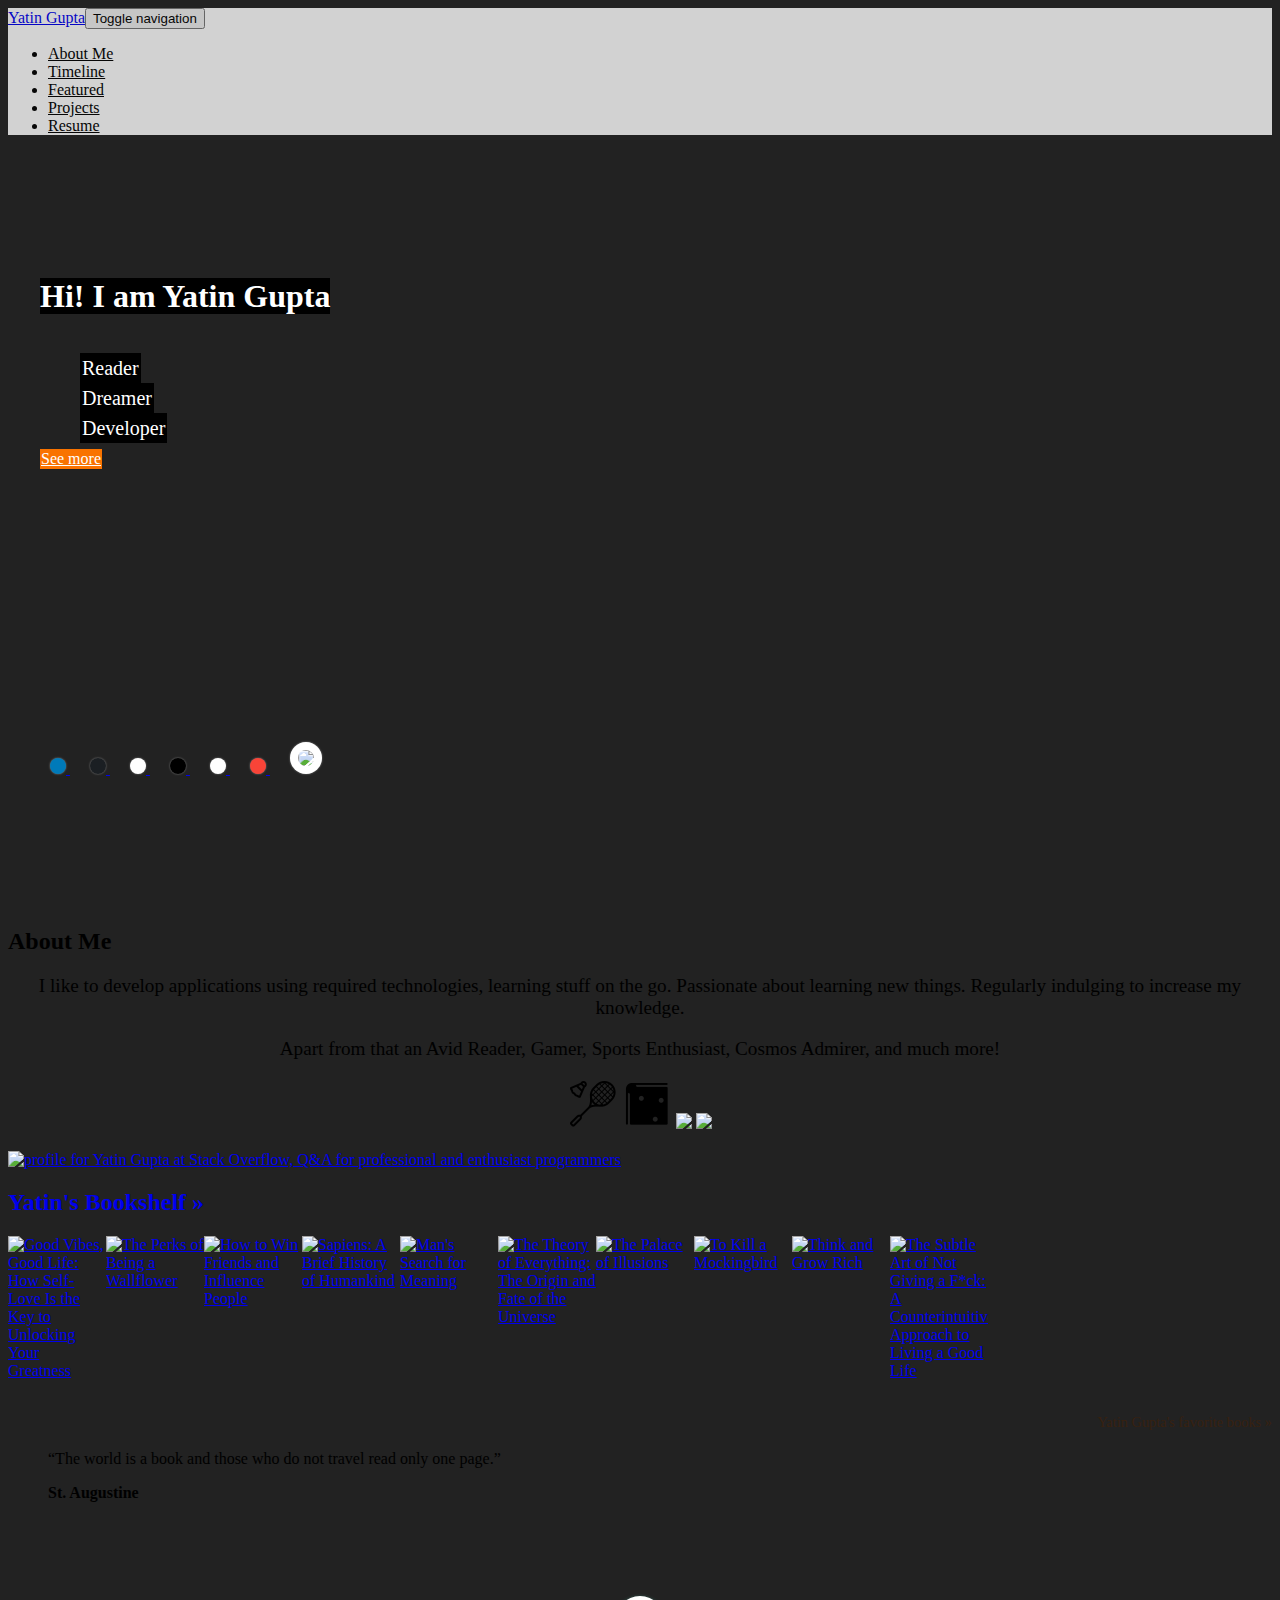
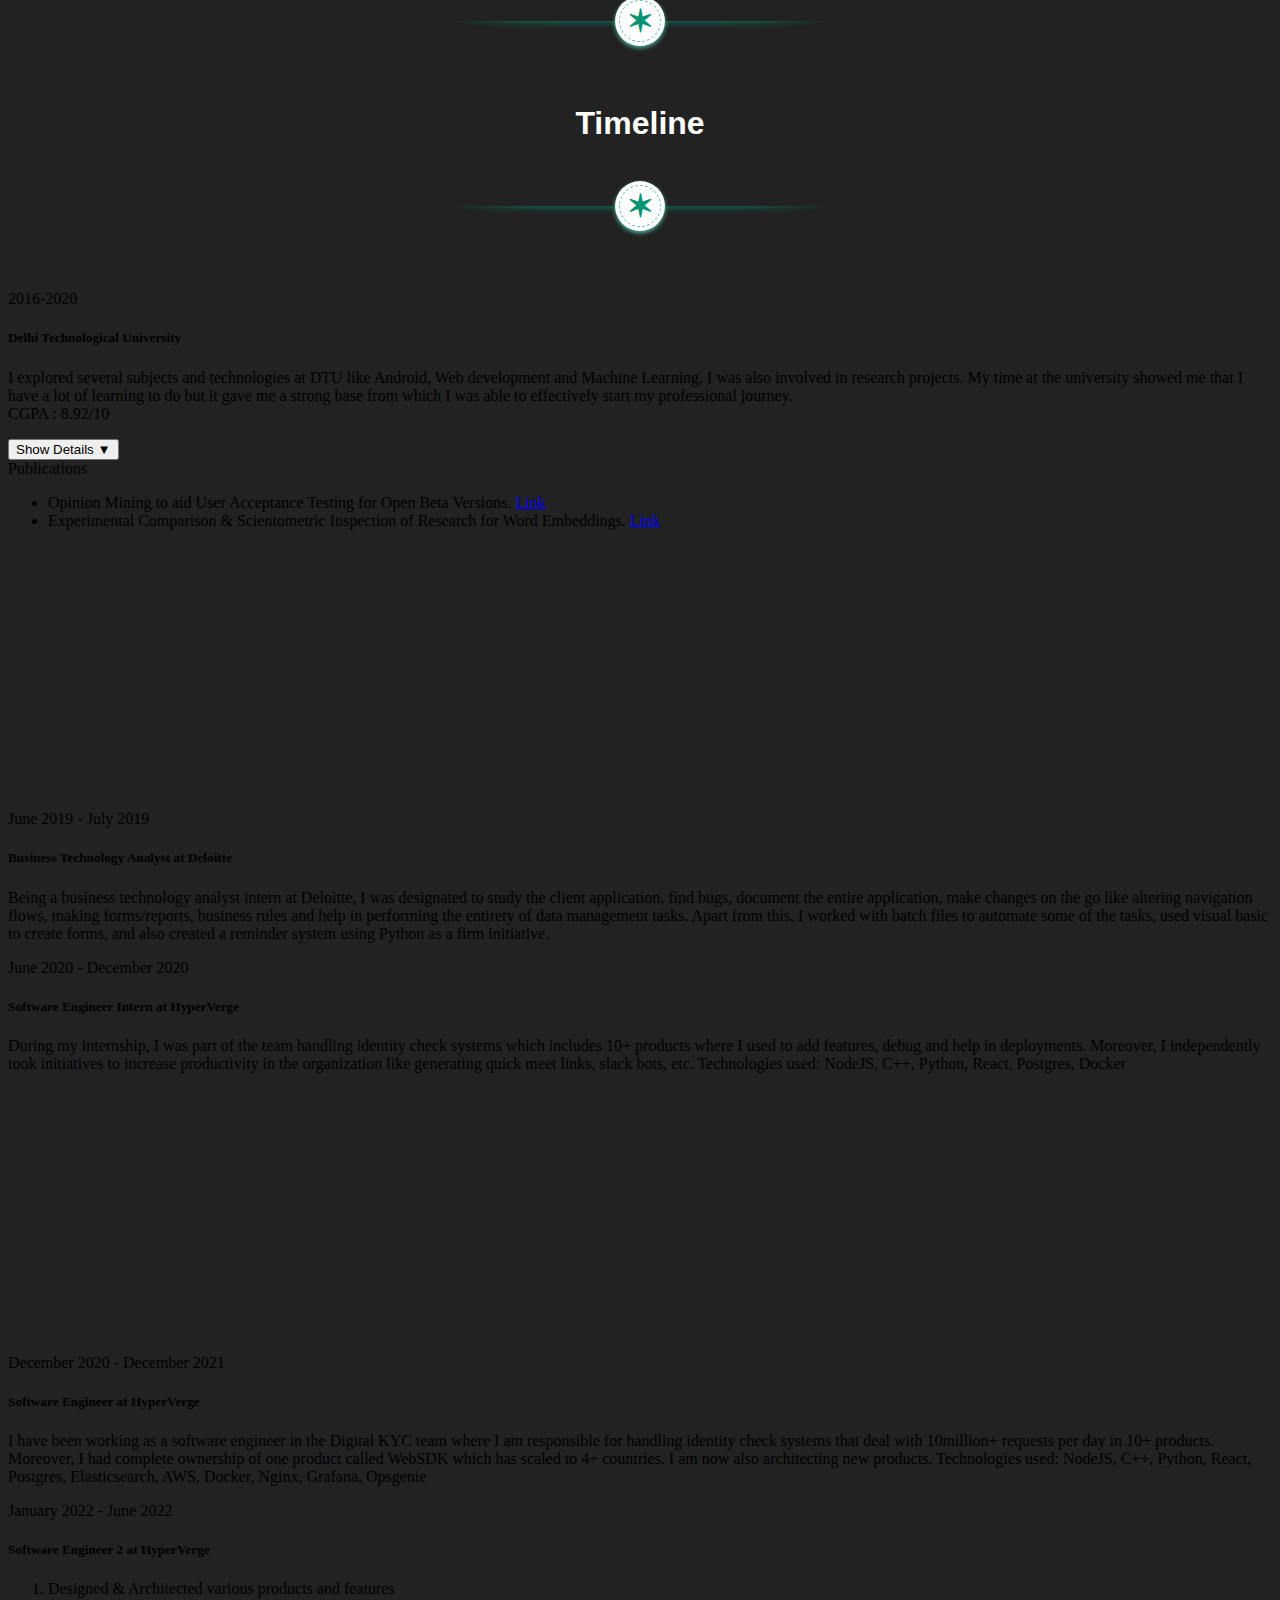
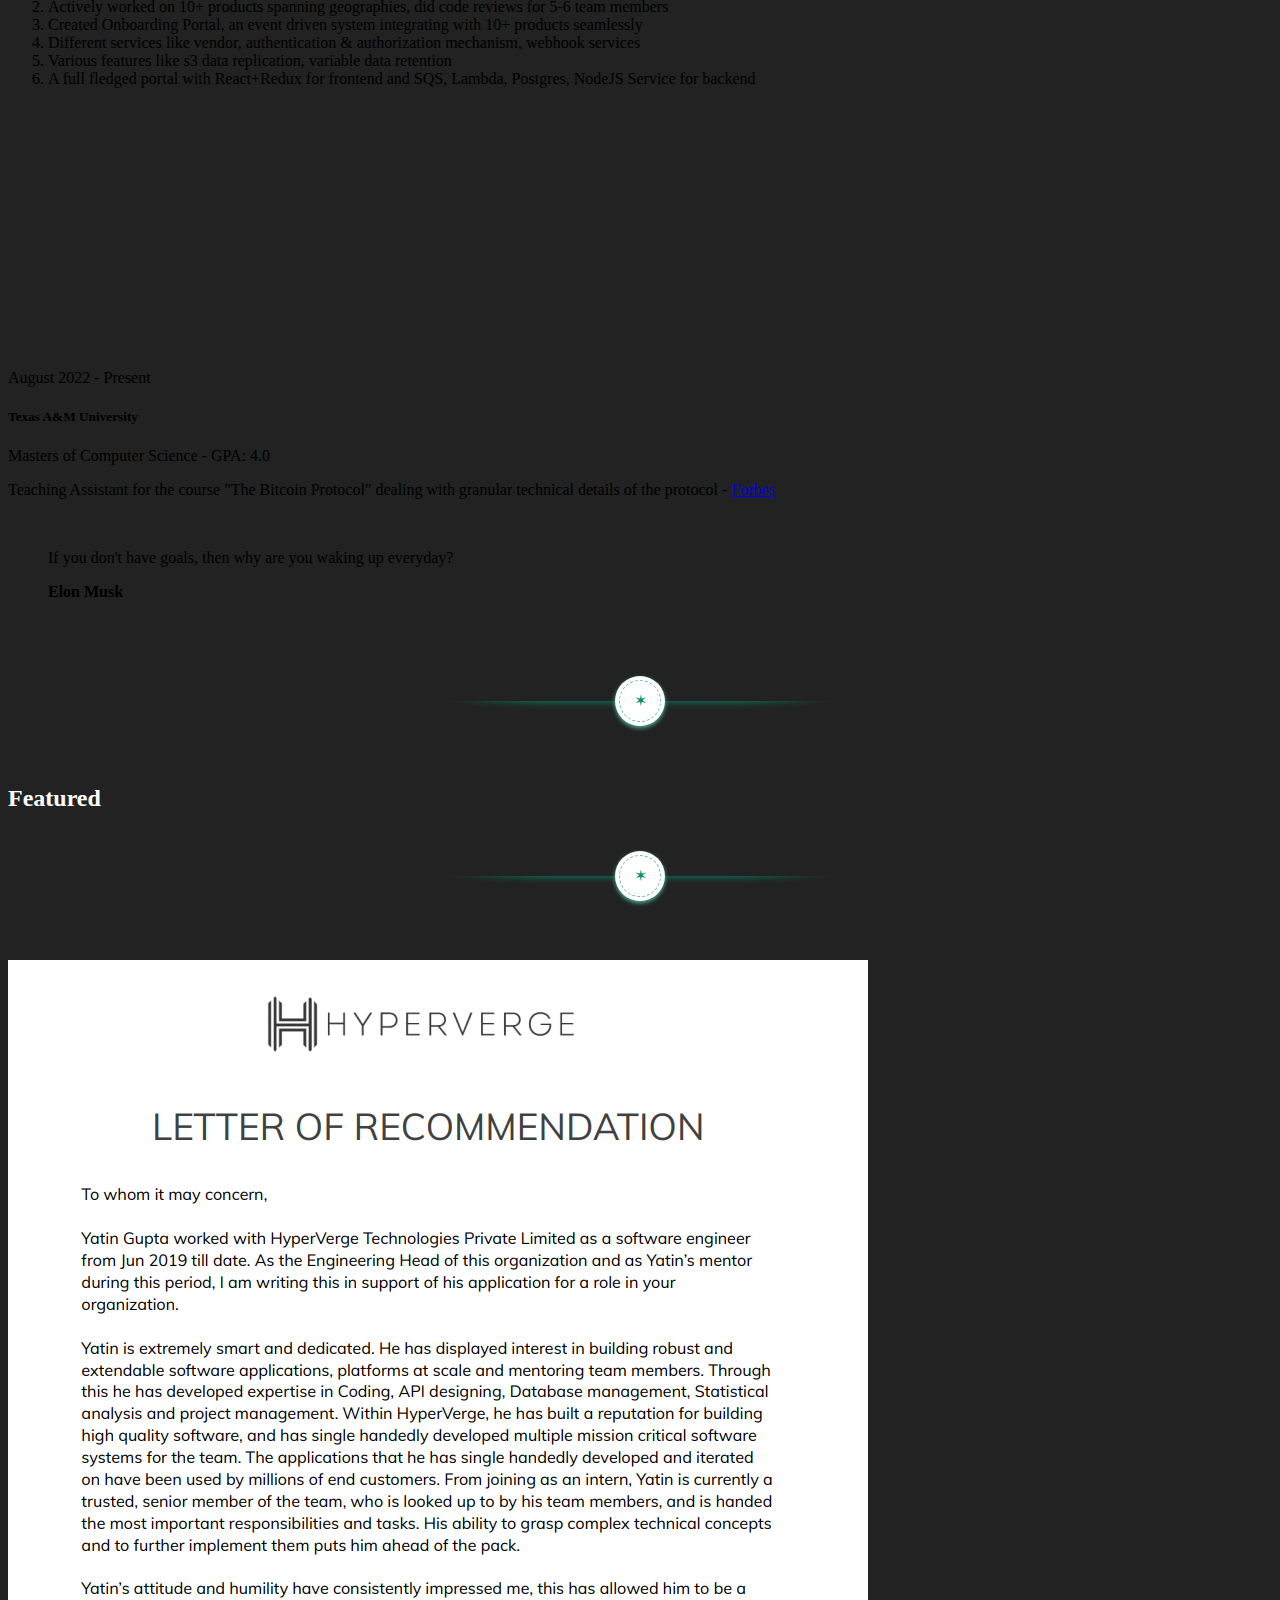
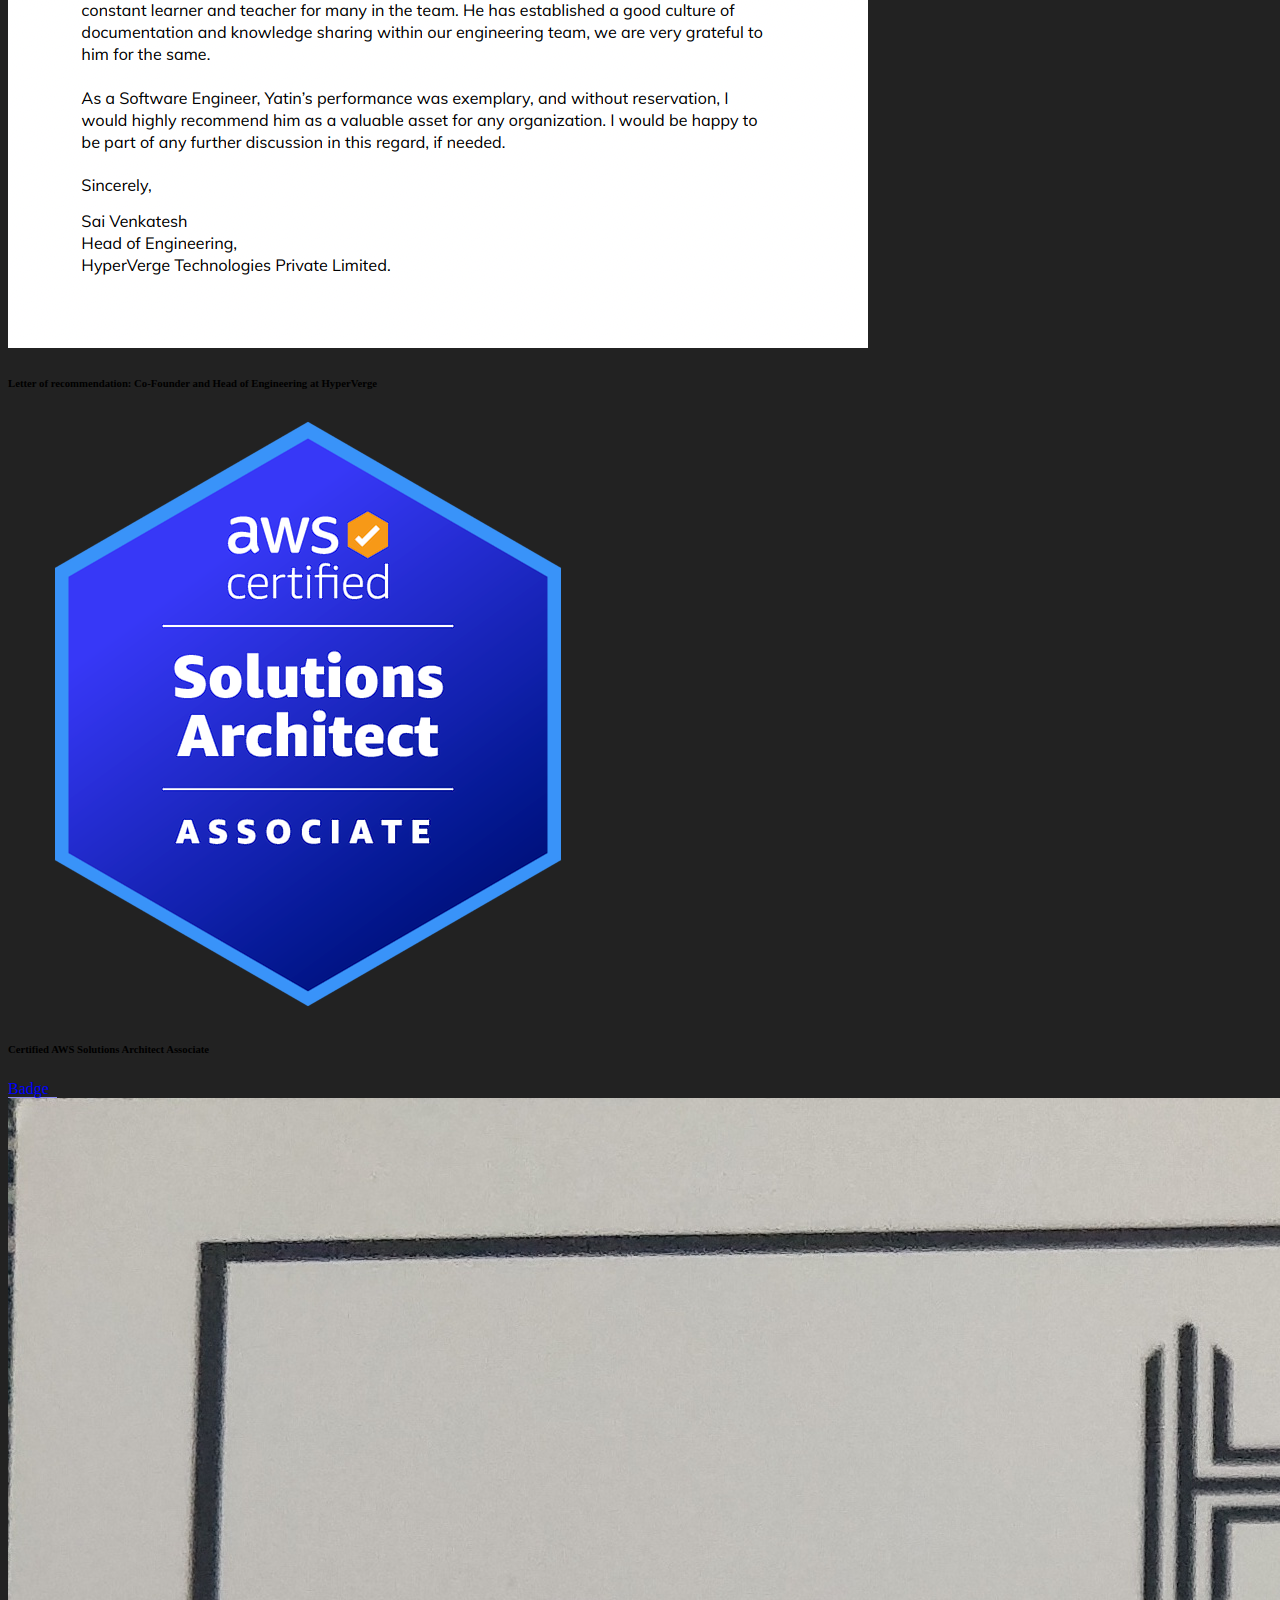
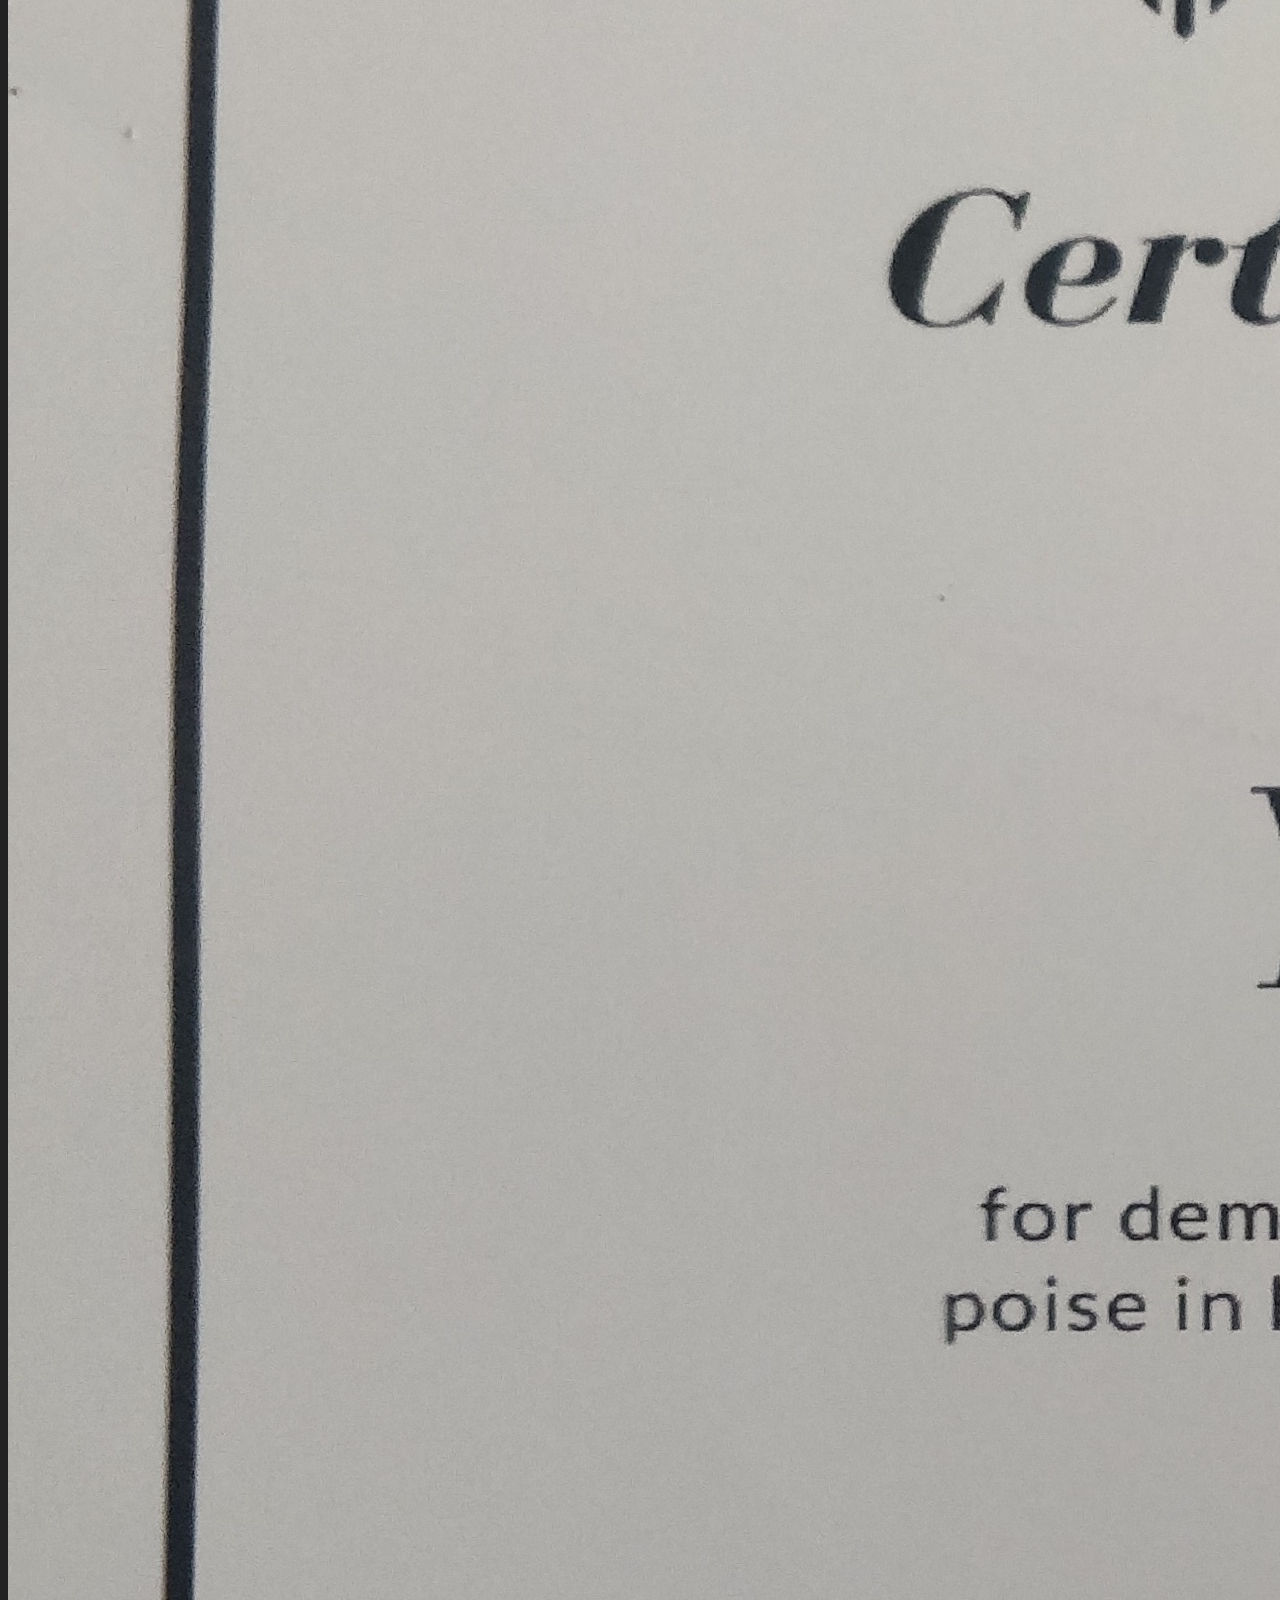
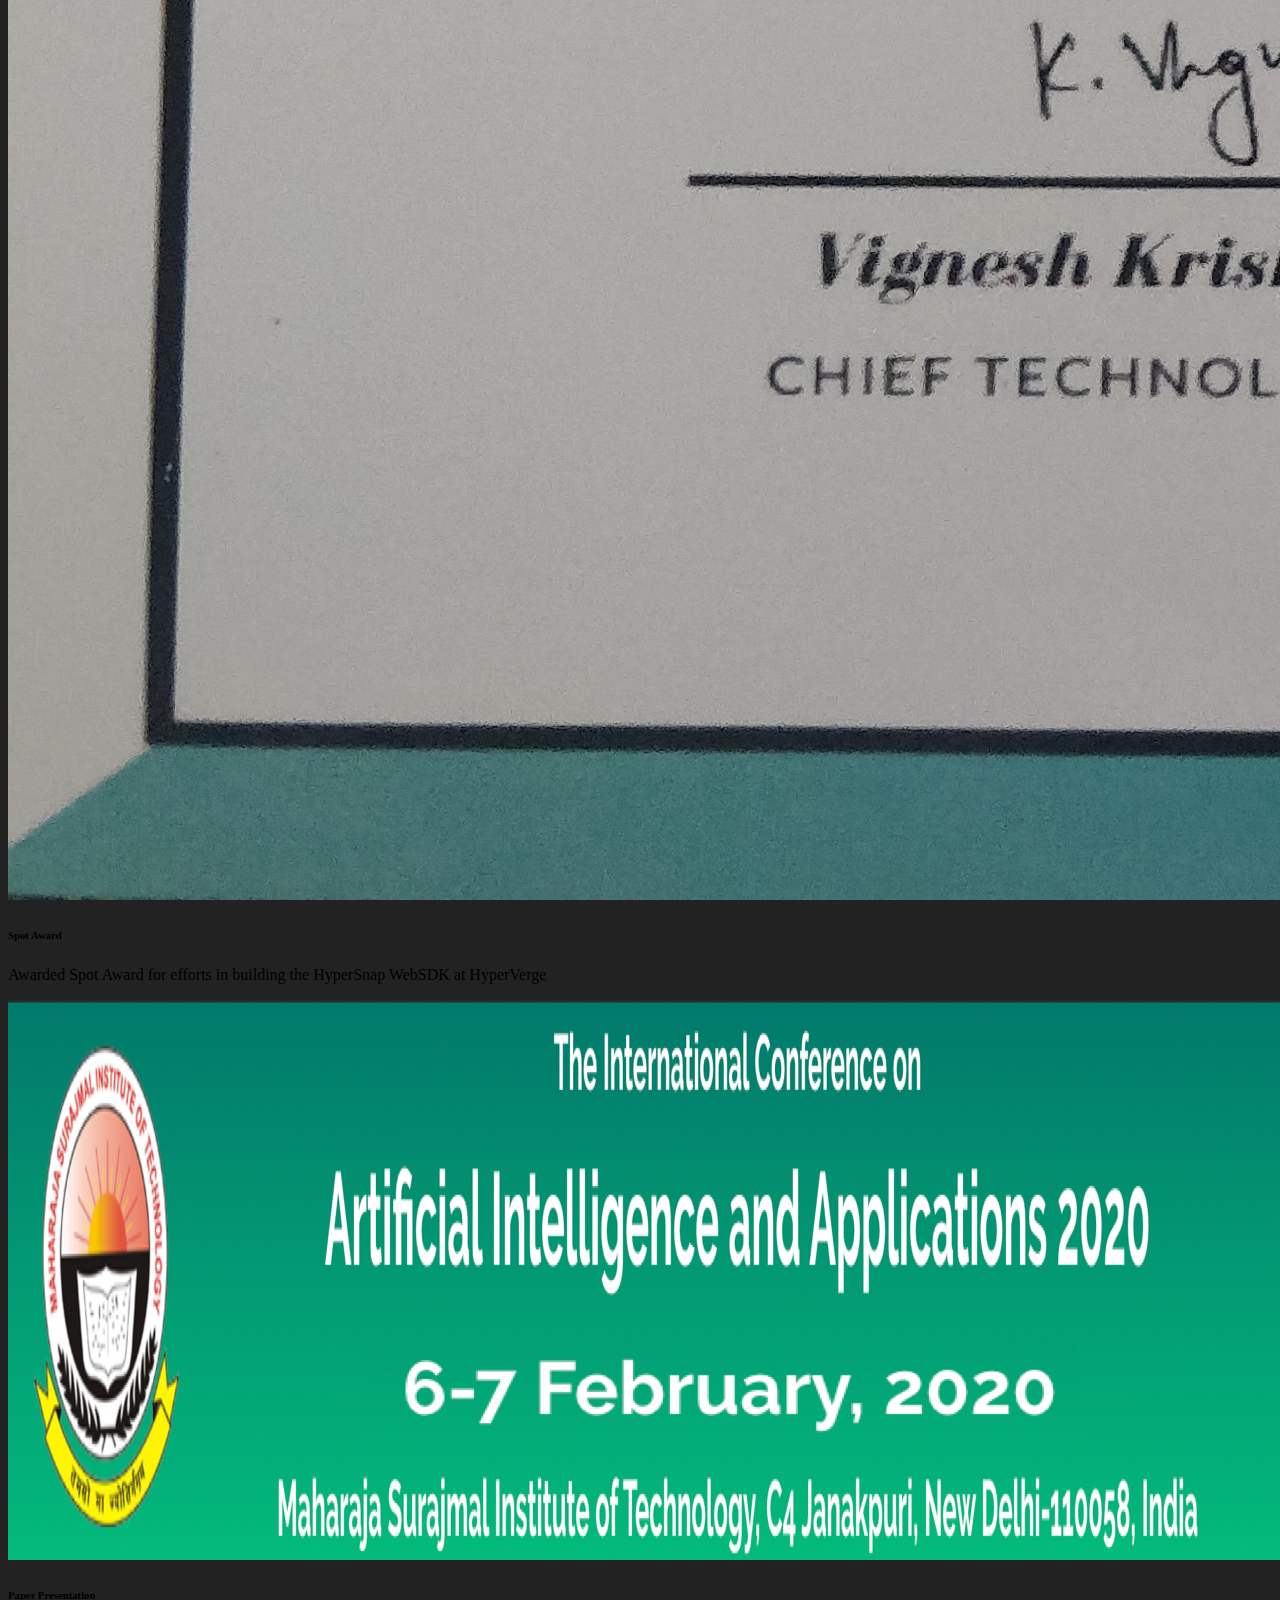
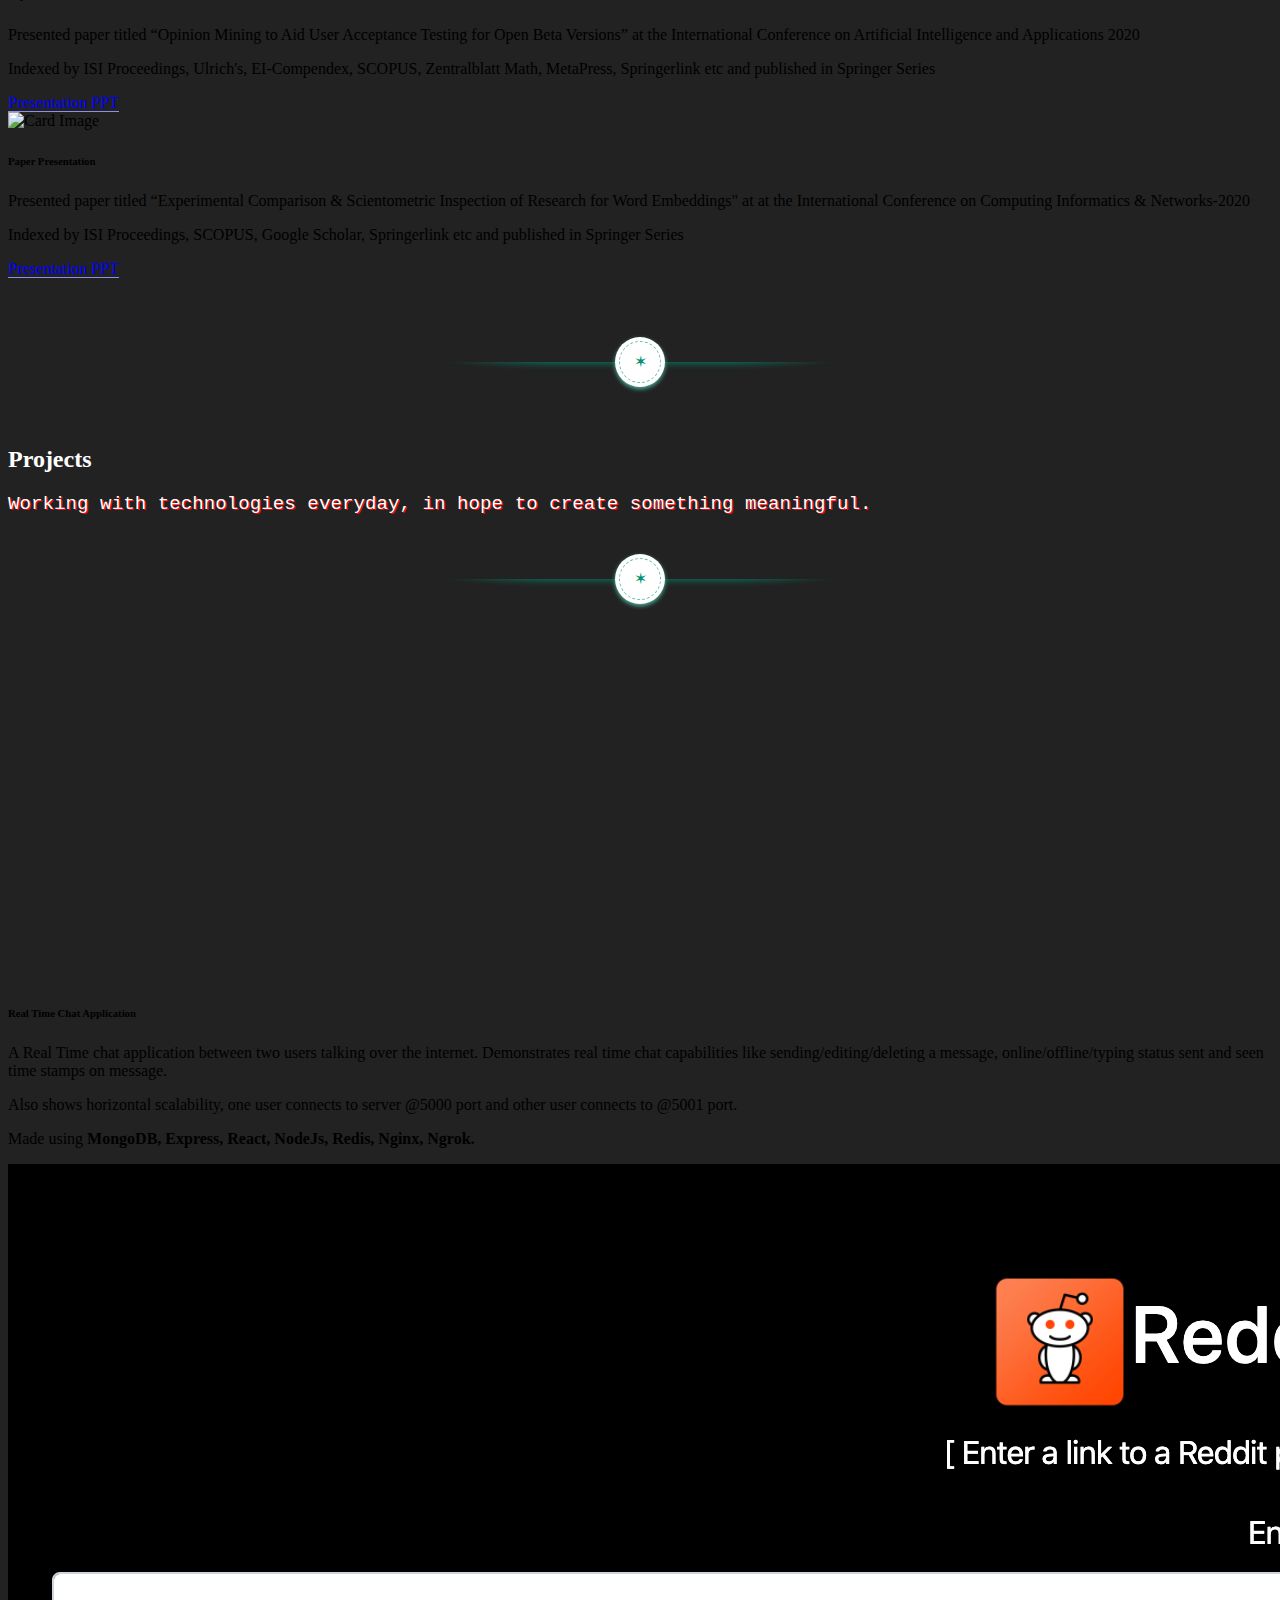
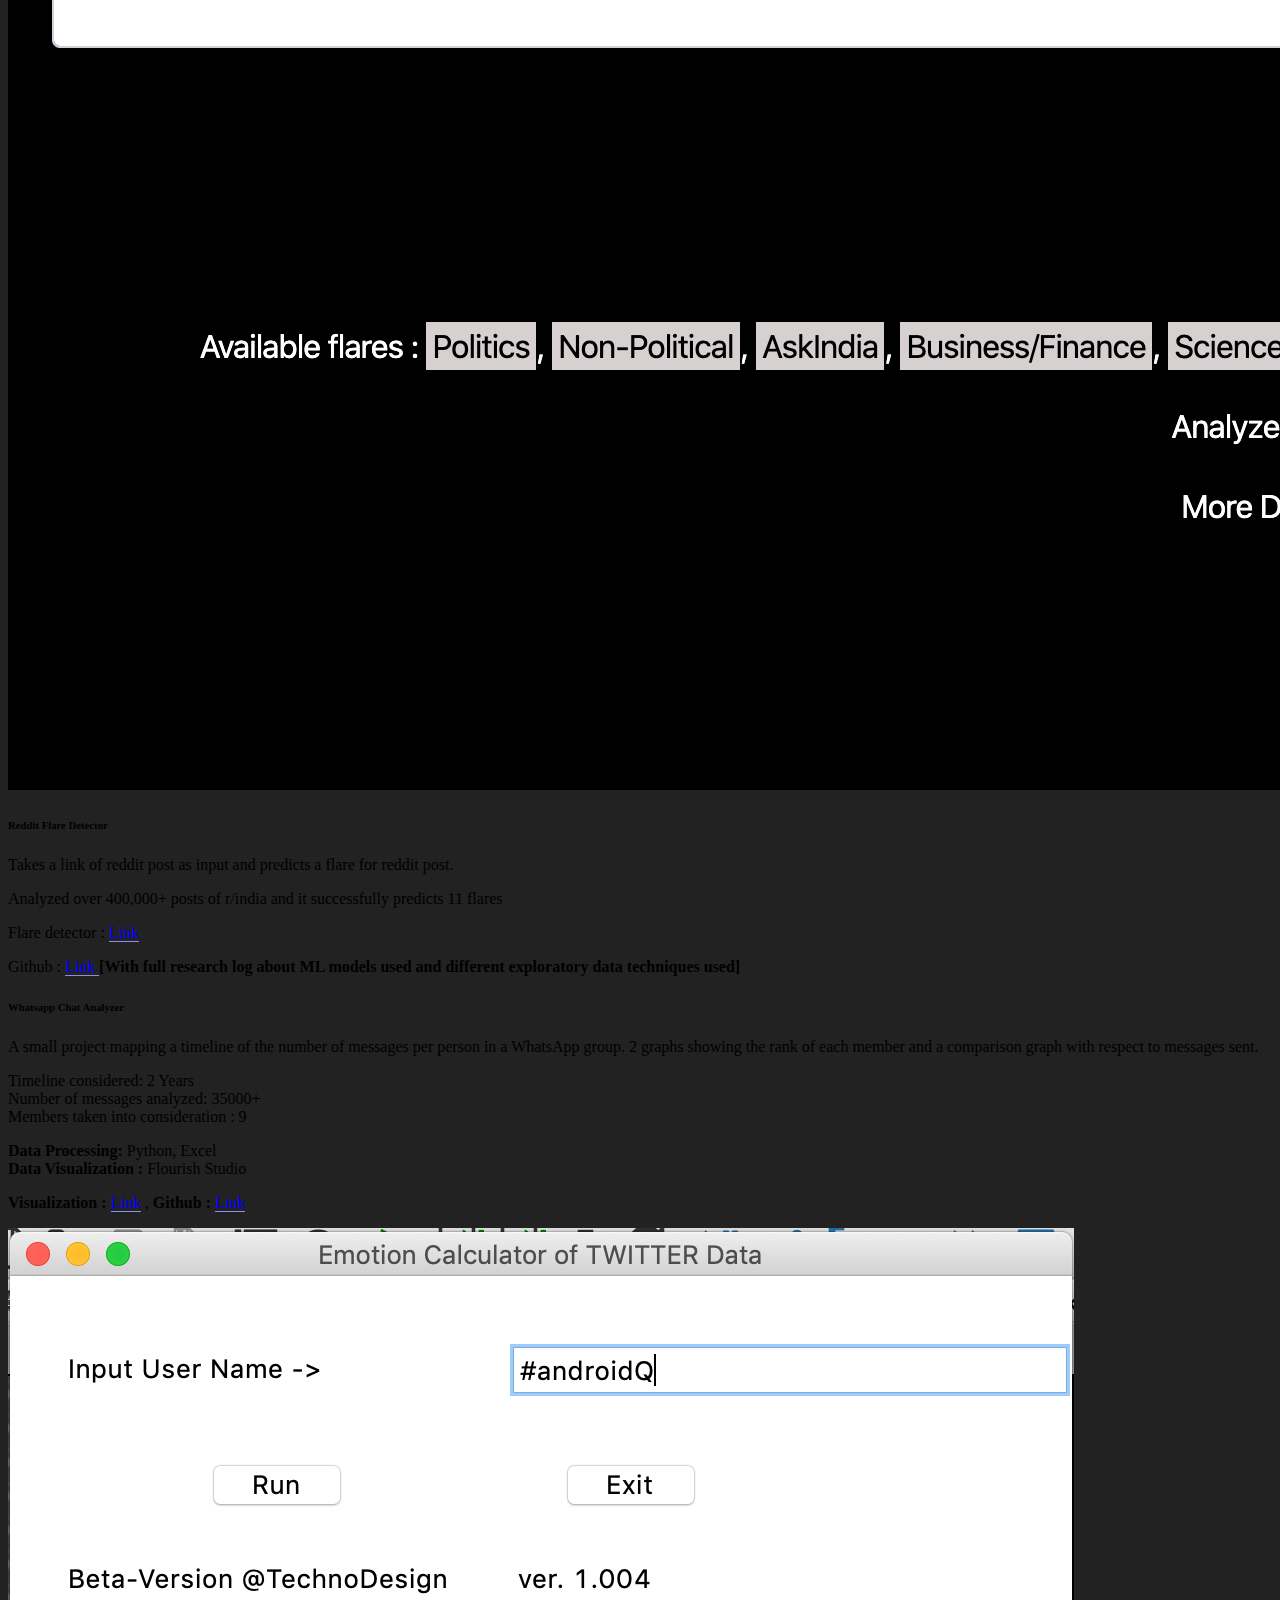
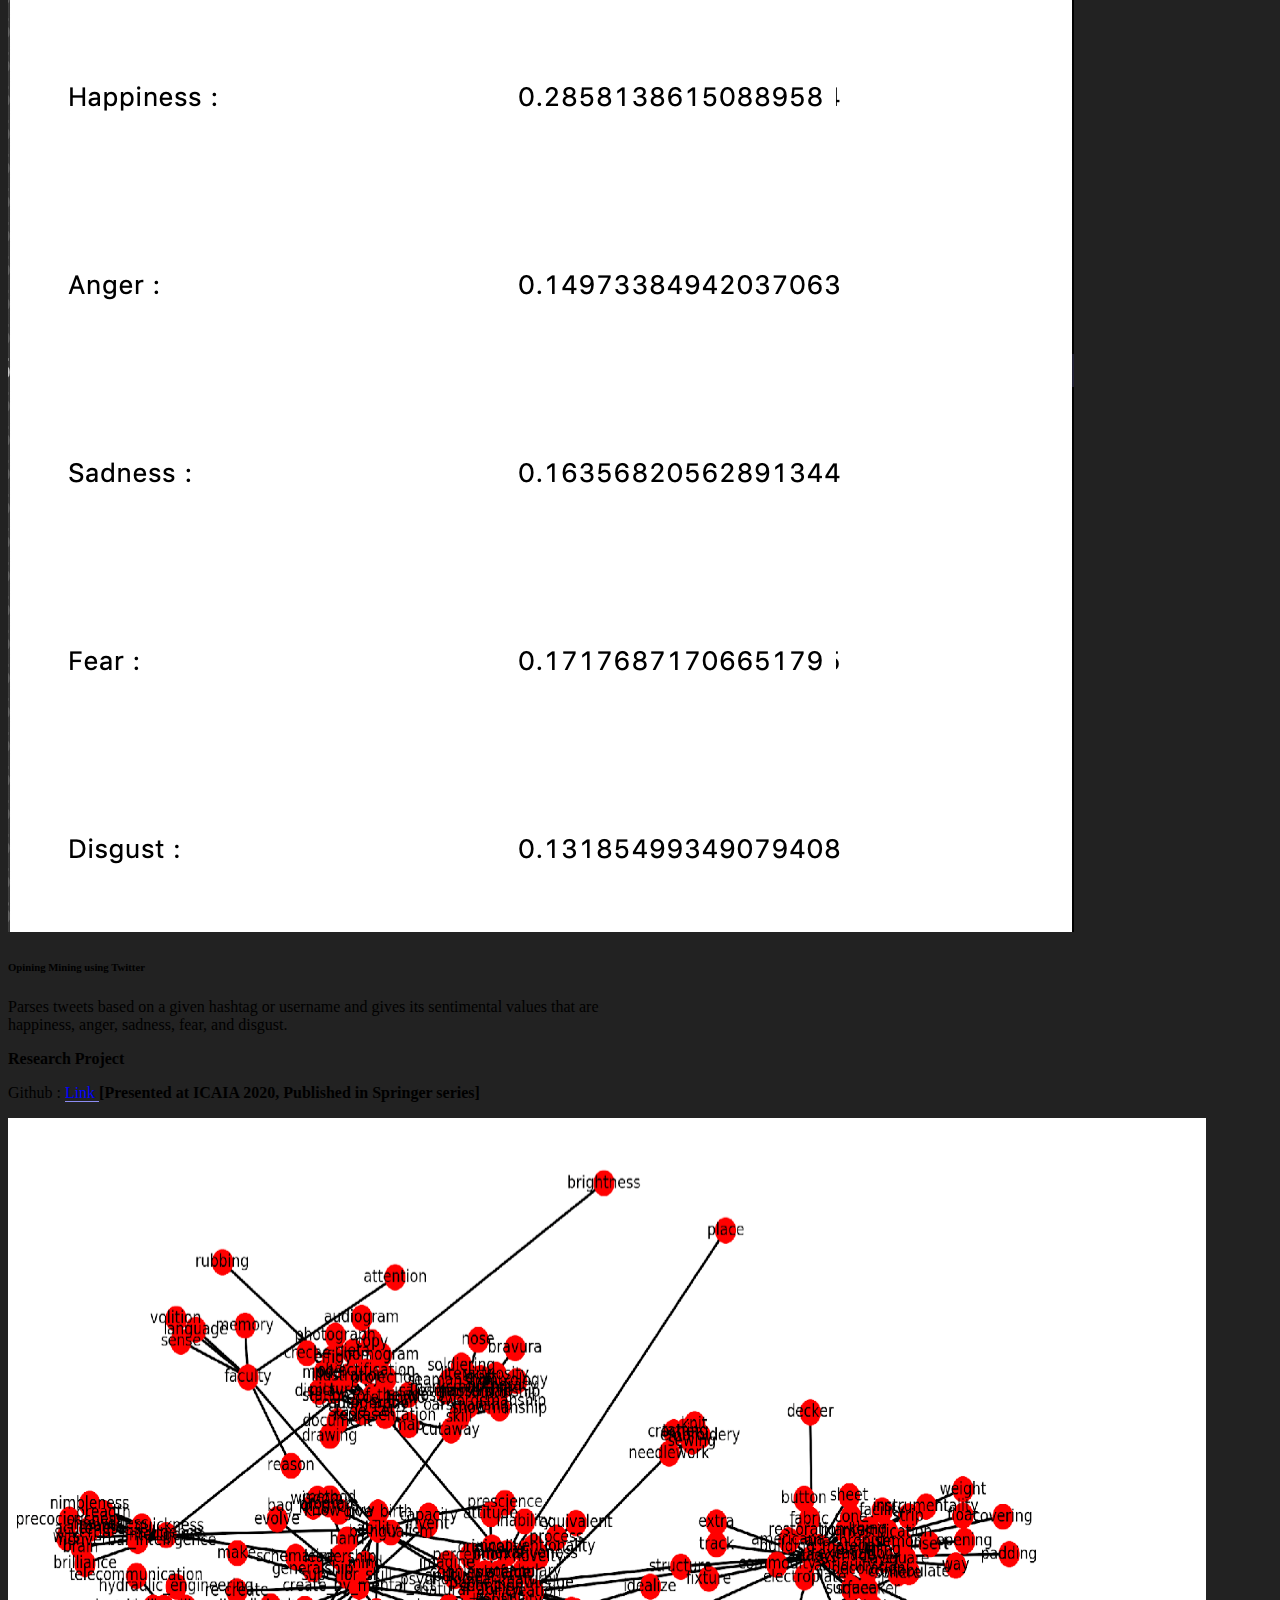
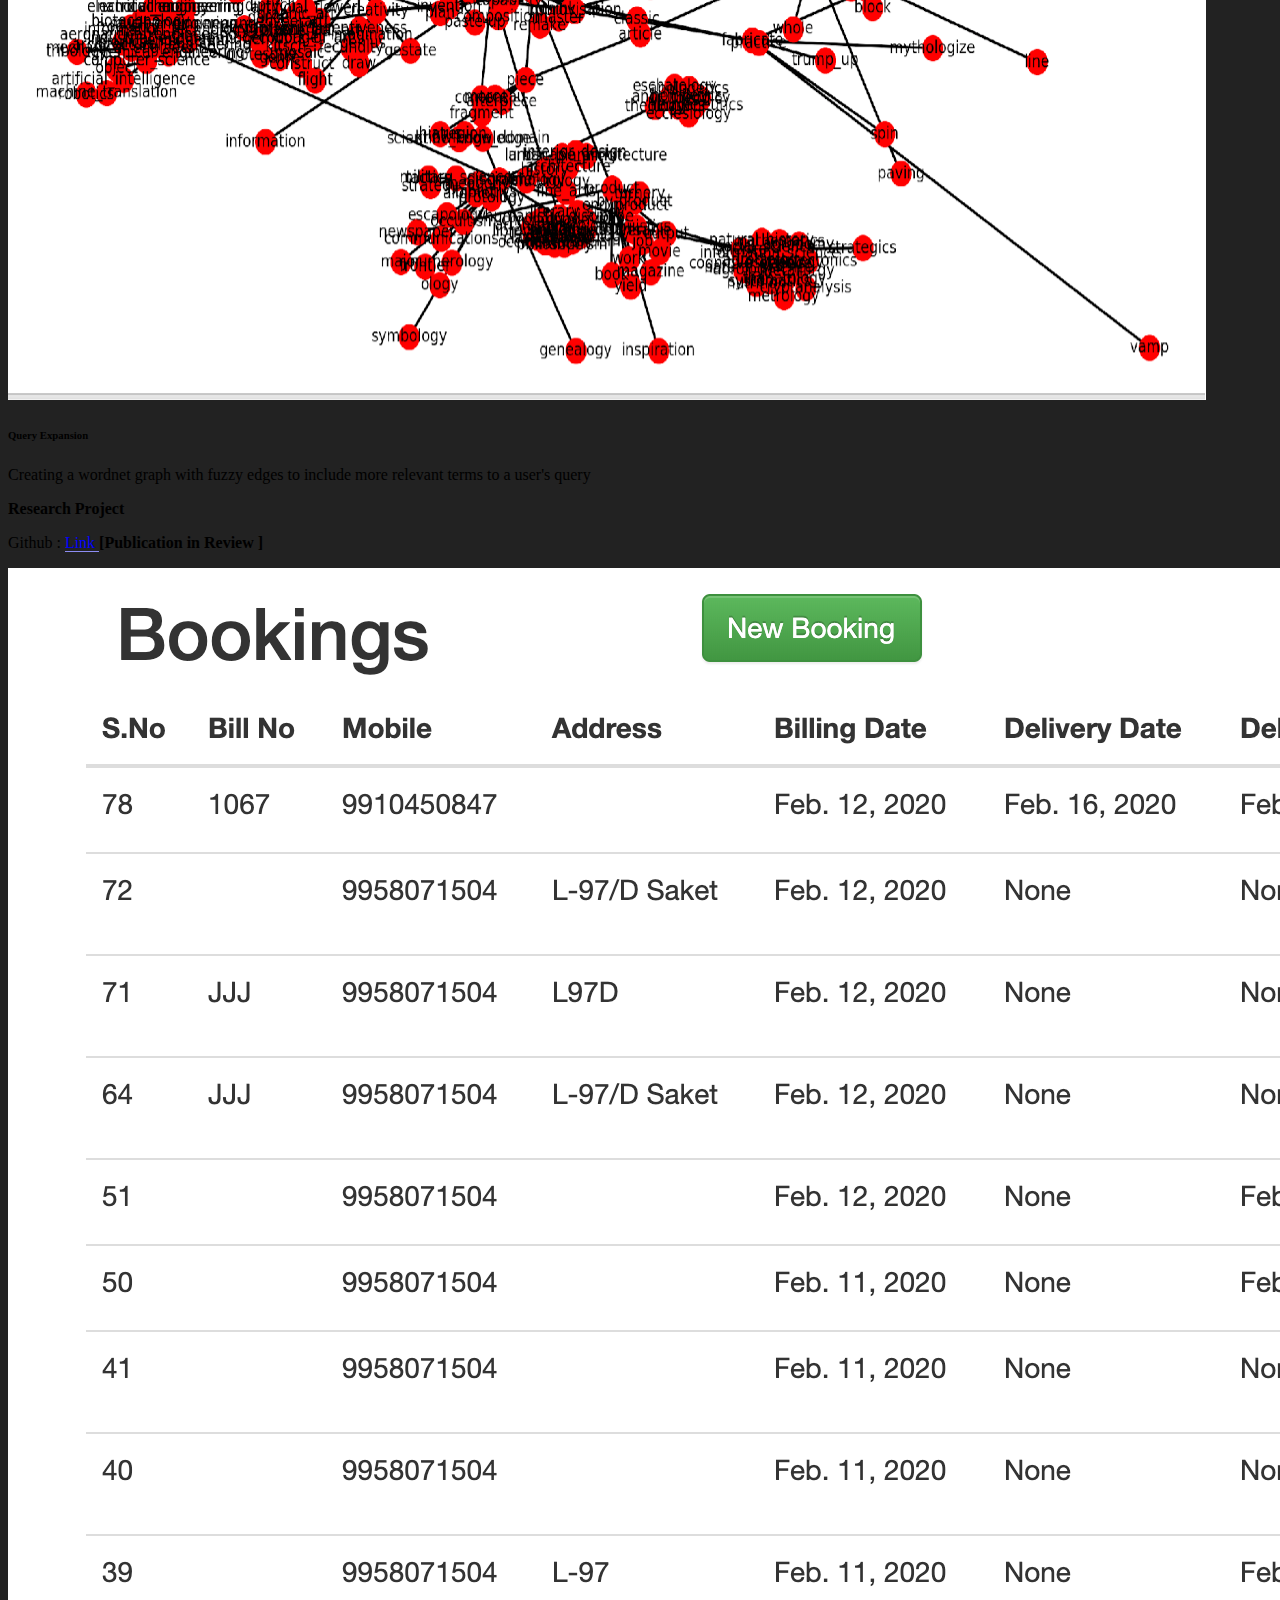
==== index.html @ f9852709 "remove SEO challenge url" ====
<!DOCTYPE html>
<html>

<head>
  <meta charset="utf-8">
  <meta name="viewport" content="width=device-width, initial-scale=1.0, shrink-to-fit=no">
  <title>Yatin Gupta - Reader, Dreamer & Developer </title>
  <link rel="stylesheet" href="assets/bootstrap/css/bootstrap.min.css">
  <link rel="stylesheet" href="https://fonts.googleapis.com/css?family=Lato:300,400,700">
  <link rel="stylesheet" href="assets/fonts/fontawesome-all.min.css">
  <link rel="stylesheet" href="assets/css/index.css">
  <link rel="stylesheet" href="https://cdnjs.cloudflare.com/ajax/libs/pikaday/1.6.1/css/pikaday.min.css">
  <link rel="icon" href="assets/img/favicon.ico">
  <!-- For Linkedin -->
  <meta property="og:type" content="website" />
  <meta property='og:title' content="Yatin's Website" />
  <meta property='og:image'
    content="https://github.com/YatinGupta777/Portfolio-2.0-/blob/master/assets/img/portfolio%20image.jpeg?raw=true" />
  <meta name="author" content="Yatin Gupta">
  <meta property='og:description'
    content="Website showing some of my interests, projects, recent activities, featured and more. " />
  <meta property='og:url' content="https://yatingupta.engineer/" />
  <meta http-equiv="Content-Security-Policy" content="upgrade-insecure-requests">
  <!-- Global site tag (gtag.js) - Google Analytics -->
  <script async src="https://www.googletagmanager.com/gtag/js?id=UA-119972961-1"></script>
  <script>
    window.dataLayer = window.dataLayer || [];
    function gtag() { dataLayer.push(arguments); }
    gtag('js', new Date());

    gtag('config', 'UA-119972961-1');
  </script>
  <!-- <style type="text/css">
  body{
    background-image: url("assets/img/Space-background.jpg");
  }
</style> -->
</head>

<body>
  <header>

    <nav id="myNavbar" class="navbar navbar-light navbar-expand-lg fixed-top portfolio-navbar nav-colored">
      <div class="container"><a class="navbar-brand logo" href="#top"><span id="brand">Yatin Gupta</span></a><button
          data-toggle="collapse" class="navbar-toggler navbarLogo" data-target="#navbarNav"><span class="sr-only">Toggle
            navigation</span><span class="navbar-toggler-icon"></span></button>
        <div class="collapse navbar-collapse" id="navbarNav">
          <ul class="nav navbar-nav ml-auto">
            <li class="nav-item" role="presentation"><a class="nav-link" href="#aboutMe">About Me</a></li>
            <li class="nav-item" role="presentation"><a class="nav-link" href="#timeline">Timeline</a></li>
            <li class="nav-item" role="presentation"><a class="nav-link" href="#featured">Featured</a></li>
            <li class="nav-item" role="presentation"><a class="nav-link" href="#projects">Projects</a></li>
            <li class="nav-item" role="presentation"><a class="nav-link"
                href="https://drive.google.com/file/d/1Kj81xFoNGsFJlRF1YZ429fxsIMXWo9TV/view" target="_blank">Resume<i
                  class="fas fa-external-link-alt"></i></a></li>
          </ul>
        </div>
      </div>
    </nav>

    <!--Mask-->
    <div id="intro" class="view">

      <div class="container">
        <div class="description ">
          <h1><span>Hi! I am Yatin Gupta </span></h1>
          <ul>
            <li>Reader</li>
            <li>Dreamer</li>
            <li>Developer</li>
          </ul>
          <a id="seeMore" class="btn btn-outline-secondary btn-lg" href="#aboutMe">See more</a>
        </div>
        <div id="contactMe">
          <div id="contactMeIcons">
            <!--Linkedin -->
            <a class="li-ic" href="https://www.linkedin.com/in/yatingupta777/" target="_blank">
              <i class="fab fa-linkedin-in fa-lg "> </i>
            </a>
            <!--Github -->
            <a class="li-ic" href="https://github.com/YatinGupta777" target="_blank">
              <i class="fab fa-github fa-lg "></i>
            </a>
            <!--Gitlab -->
            <a class="li-ic" href="https://gitlab.com/Yatin_Hyperverge" target="_blank">
              <i class="fab fa-gitlab fa-lg"></i>
            </a>
            <!--Medium -->
            <a class="li-ic" href="https://yatingupta.medium.com/" target="_blank">
              <i class="fab fa-medium-m fa-lg"></i>
            </a>
            <!--StackOverflow -->
            <a class="li-ic" href="https://stackoverflow.com/users/7540011/yatin-gupta" target="_blank">
              <i class="fab fa-stack-overflow fa-lg"></i>
            </a>
            <!--Email -->
            <a class="li-ic" href="mailto:yatingupta7777@gmail.com" target="_blank">
              <i class="far fa-envelope fa-lg fa"></i>
            </a>
            <!--Google Scholar -->
            <a class="li-ic" href="https://scholar.google.com/citations?user=zOLkTEkAAAAJ&hl=en" target="_blank">
              <img class="google-scholar" src="https://img.icons8.com/material-sharp/24/000000/google-scholar.png" />
            </a>
          </div>

        </div>
      </div>


    </div>
    <!--/.Mask-->

  </header>
  <!--Main Navigation-->

  <a class="anchor" id="aboutMe"></a>
  <!--Main Layout-->
  <main>
    <div class="card">
      <div class="card-header text-center">
        <h2 class="mb-0">About Me</h2>
      </div>
      <div class="card-body">
        <div class="container">
          <p id="aboutMeText">I like to develop applications using required technologies, learning stuff on the go.
            Passionate about learning new things. Regularly indulging to increase my knowledge.</p>
          <p id="aboutMeText">Apart from that an Avid Reader, Gamer, Sports Enthusiast, Cosmos Admirer, and much more!
          </p>
          <div id="hobbies">

            <i class="fas fa-book-open fa-2x"></i>
            <i class="fas fa-basketball-ball fa-2x"></i>
            <i class="fas fa-swimmer fa-2x"></i>
            <img
              src="[data-uri]">
            <img
              src="[data-uri]">
            <i class="fa fa-gamepad fa-2x" aria-hidden="true"></i>
            <i class="fas fa-futbol fa-2x"></i>
            <img src="https://img.icons8.com/android/50/000000/boxing.png">
            <img src="https://img.icons8.com/metro/52/000000/dancing.png">
          </div>
        </div>
        <br>
        <div class="text-center">
          <a href="https://stackoverflow.com/users/7540011/yatin-gupta"><img
              src="https://stackoverflow.com/users/flair/7540011.png?theme=dark" width="208" height="58"
              alt="profile for Yatin Gupta at Stack Overflow, Q&amp;A for professional and enthusiast programmers"
              title="profile for Yatin Gupta at Stack Overflow, Q&amp;A for professional and enthusiast programmers"></a>
        </div>
      </div>
    </div>
  </main>
  <!--Main Layout-->
  <!--Good Reads Widget-->
  <div class="container">
    <div class="row">
      <div class="col-sm-12">


        <style type="text/css" media="screen">
          .gr_grid_container {
            /* customize grid container div here. eg: width: 500px; */
          }

          .gr_grid_book_container {
            /* customize book cover container div here */
            float: left;
            width: 98px;
            height: 160px;
            padding: 0px 0px;
            overflow: hidden;
          }
        </style>
        <div id="gr_grid_widget_1586610813">
          <!-- Show static html as a placeholder in case js is not enabled - javascript include will override this if things work -->
          <h2>
            <a style="text-decoration: none;" rel="nofollow"
              href="https://www.goodreads.com/review/list/80010443-yatin-gupta?shelf=read&utm_medium=api&utm_source=grid_widget">Yatin's
              Bookshelf »</a>
          </h2>
          <div class="gr_grid_container">
            <div class="gr_grid_book_container"><a
                title="Good Vibes, Good Life: How Self-Love Is the Key to Unlocking Your Greatness" rel="nofollow"
                href="https://www.goodreads.com/book/show/42186465-good-vibes-good-life"><img
                  alt="Good Vibes, Good Life: How Self-Love Is the Key to Unlocking Your Greatness" border="0"
                  src="https://i.gr-assets.com/images/S/compressed.photo.goodreads.com/books/1538742778l/42186465._SX98_.jpg" /></a>
            </div>
            <div class="gr_grid_book_container"><a title="The Perks of Being a Wallflower" rel="nofollow"
                href="https://www.goodreads.com/book/show/49623822-the-perks-of-being-a-wallflower"><img
                  alt="The Perks of Being a Wallflower" border="0"
                  src="https://i.gr-assets.com/images/S/compressed.photo.goodreads.com/books/1564499095l/49623822._SX98_SY160_.jpg" /></a>
            </div>
            <div class="gr_grid_book_container"><a title="How to Win Friends and Influence People" rel="nofollow"
                href="https://www.goodreads.com/book/show/4865.How_to_Win_Friends_and_Influence_People"><img
                  alt="How to Win Friends and Influence People" border="0"
                  src="https://i.gr-assets.com/images/S/compressed.photo.goodreads.com/books/1442726934l/4865._SX98_.jpg" /></a>
            </div>
            <div class="gr_grid_book_container"><a title="Sapiens: A Brief History of Humankind" rel="nofollow"
                href="https://www.goodreads.com/book/show/23692271-sapiens"><img
                  alt="Sapiens: A Brief History of Humankind" border="0"
                  src="https://i.gr-assets.com/images/S/compressed.photo.goodreads.com/books/1420585954l/23692271._SX98_.jpg" /></a>
            </div>
            <div class="gr_grid_book_container"><a title="Man's Search for Meaning" rel="nofollow"
                href="https://www.goodreads.com/book/show/4069.Man_s_Search_for_Meaning"><img
                  alt="Man's Search for Meaning" border="0"
                  src="https://i.gr-assets.com/images/S/compressed.photo.goodreads.com/books/1535419394l/4069._SX98_.jpg" /></a>
            </div>
            <div class="gr_grid_book_container"><a title="The Theory of Everything: The Origin and Fate of the Universe"
                rel="nofollow" href="https://www.goodreads.com/book/show/449573.The_Theory_of_Everything"><img
                  alt="The Theory of Everything: The Origin and Fate of the Universe" border="0"
                  src="https://i.gr-assets.com/images/S/compressed.photo.goodreads.com/books/1415359670l/449573._SX98_.jpg" /></a>
            </div>
            <div class="gr_grid_book_container"><a title="The Palace of Illusions" rel="nofollow"
                href="https://www.goodreads.com/book/show/1774836.The_Palace_of_Illusions"><img
                  alt="The Palace of Illusions" border="0"
                  src="https://i.gr-assets.com/images/S/compressed.photo.goodreads.com/books/1396229073l/1774836._SX98_.jpg" /></a>
            </div>
            <div class="gr_grid_book_container"><a title="To Kill a Mockingbird" rel="nofollow"
                href="https://www.goodreads.com/book/show/2657.To_Kill_a_Mockingbird"><img alt="To Kill a Mockingbird"
                  border="0"
                  src="https://i.gr-assets.com/images/S/compressed.photo.goodreads.com/books/1553383690l/2657._SX98_.jpg" /></a>
            </div>
            <div class="gr_grid_book_container"><a title="Think and Grow Rich" rel="nofollow"
                href="https://www.goodreads.com/book/show/30186948-think-and-grow-rich"><img alt="Think and Grow Rich"
                  border="0"
                  src="https://i.gr-assets.com/images/S/compressed.photo.goodreads.com/books/1463241782l/30186948._SX98_.jpg" /></a>
            </div>
            <div class="gr_grid_book_container"><a
                title="The Subtle Art of Not Giving a F*ck: A Counterintuitive Approach to Living a Good Life"
                rel="nofollow"
                href="https://www.goodreads.com/book/show/28257707-the-subtle-art-of-not-giving-a-f-ck"><img
                  alt="The Subtle Art of Not Giving a F*ck: A Counterintuitive Approach to Living a Good Life"
                  border="0"
                  src="https://i.gr-assets.com/images/S/compressed.photo.goodreads.com/books/1465761302l/28257707._SX98_.jpg" /></a>
            </div>
            <br style="clear: both" /><br /><a class="gr_grid_branding"
              style="font-size: .9em; color: #382110; text-decoration: none; float: right; clear: both" rel="nofollow"
              href="https://www.goodreads.com/user/show/80010443-yatin-gupta">Yatin Gupta's favorite books »</a>
            <noscript><br />Share <a rel="nofollow" href="/">book reviews</a> and ratings with Yatin, and even join a <a
                rel="nofollow" href="/group">book club</a> on Goodreads.</noscript>
          </div>
        </div>
        <script
          src="https://www.goodreads.com/review/grid_widget/80010443.Yatin's%20Bookshelf%20%C2%BB?cover_size=medium&hide_link=&hide_title=&num_books=20&order=d&shelf=read&sort=date_added&widget_id=1586610813"
          type="text/javascript" charset="utf-8"></script>
      </div>
    </div>
    </section>
    <section class="portfolio-block photography"></section>
    </main>

    <!-- Adding this image to show up as thumbnail in linkedin-->
    <img id="linkedinThumbnailImage" src="assets/img/portfolio image.jpeg" alt="linkedin Image" height="500px"
      width="800px">
  </div>
  <div>
    <div class="container">
      <div class="card">
        <div class="card-body">
          <blockquote class="blockquote">
            <p class="text-center mb-0">“The world is a book and those who do not travel read only one page.”</p>
            <footer class="blockquote-footer text-center"><strong>St. Augustine</strong></footer>
          </blockquote>
        </div>
      </div>
    </div>
  </div>
  <div>
    <!--The div element for the map -->
    <div id="map"></div>
  </div>

  <a class="anchor" id="timeline"></a>
  <h4 id="map_heading">
    <div class="astrodivider">
      <div class="astrodividermask"></div><span><i>&#10038;</i></span>
    </div>
    Timeline
    <div class="astrodivider">
      <div class="astrodividermask"></div><span><i>&#10038;</i></span>
    </div>
  </h4>
  <!--TIMELINE-->
  <div class="container py-2">
    <!-- timeline item 1 -->
    <div class="row no-gutters">
      <div class="col-sm py-2">
        <div class="card border-success shadow">
          <div class="card-body">
            <div class="float-right text-success small">2016-2020</div>
            <h5 class="card-title text-success">Delhi Technological University</h5>
            <p class="card-text">I explored several subjects and technologies at DTU like Android, Web development and
              Machine Learning. I was also involved in research projects. My time at the university showed me that I
              have a lot of learning to do but it gave me a strong base from which I was able to effectively start my
              professional journey. <br> CGPA : 8.92/10
            </p>
            <button class="btn btn-sm btn-outline-secondary" type="button" data-target="#t22_details"
              data-toggle="collapse">Show Details ▼</button>
            <div class="collapse border" id="t22_details">
              <div class="p-2 text-monospace">
                <div>Publications</div>
                <ul>
                  <li>Opinion Mining to aid User Acceptance Testing for Open Beta Versions. <a target="_blank"
                      href="https://link.springer.com/chapter/10.1007/978-981-15-4992-2_28">Link</a></li>
                  <li>Experimental Comparison & Scientometric Inspection of Research for Word Embeddings. <a
                      target="_blank" href="https://link.springer.com/chapter/10.1007/978-981-15-9712-1_1">Link</a>
                  </li>
                </ul>
              </div>
            </div>
          </div>
        </div>
      </div>
      <div class="col-sm-1 text-center flex-column d-none d-sm-flex">
        <div class="row h-50">
          <div class="col border-right">&nbsp;</div>
          <div class="col">&nbsp;</div>
        </div>
        <h5 class="m-2">
          <span class="badge badge-pill bg-success">&nbsp;</span>
        </h5>
        <div class="row h-50">
          <div class="col border-right">&nbsp;</div>
          <div class="col">&nbsp;</div>
        </div>
      </div>
      <div class="col-sm">
        <!--spacer-->
      </div>
    </div>
    <!--/row-->
    <!-- timeline item 2 -->
    <div class="row no-gutters">
      <div class="col-sm">
        <!--spacer-->
      </div>
      <div class="col-sm-1 text-center flex-column d-none d-sm-flex">
        <div class="row h-50">
          <div class="col border-right">&nbsp;</div>
          <div class="col">&nbsp;</div>
        </div>
        <h5 class="m-2">
          <span class="badge badge-pill bg-success border">&nbsp;</span>
        </h5>
        <div class="row h-50">
          <div class="col border-right">&nbsp;</div>
          <div class="col">&nbsp;</div>
        </div>
      </div>
      <div class="col-sm py-2">
        <div class="card">
          <div class="card-body">
            <div class="float-right text-success small">June 2019 - July 2019</div>
            <h5 class="card-title text-success">Business Technology Analyst at Deloitte</h5>
            <p>Being a business technology analyst intern at Deloitte, I was designated to study the client application,
              find bugs, document the entire application, make changes on the go like altering navigation flows, making
              forms/reports, business rules and help in performing the entirety of data management tasks. Apart from
              this, I worked with batch files to automate some of the tasks, used visual basic to create forms, and also
              created a reminder system using Python as a firm initiative.</p>
          </div>
        </div>
      </div>
    </div>
    <!--/row-->
    <!-- timeline item 3 -->
    <div class="row no-gutters">
      <div class="col-sm py-2">
        <div class="card">
          <div class="card-body">
            <div class="float-right text-success small">June 2020 - December 2020</div>
            <h5 class="card-title text-success">Software Engineer Intern at HyperVerge</h5>
            <p>During my internship, I was part of the team handling identity check systems which includes 10+ products
              where I used to add features, debug and help in deployments. Moreover, I independently took initiatives to
              increase productivity in the organization like generating quick meet links, slack bots, etc.
              Technologies used: NodeJS, C++, Python, React, Postgres, Docker
            </p>
          </div>
        </div>
      </div>
      <div class="col-sm-1 text-center flex-column d-none d-sm-flex">
        <div class="row h-50">
          <div class="col border-right">&nbsp;</div>
          <div class="col">&nbsp;</div>
        </div>
        <h5 class="m-2">
          <span class="badge badge-pill bg-success border">&nbsp;</span>
        </h5>
        <div class="row h-50">
          <div class="col border-right">&nbsp;</div>
          <div class="col">&nbsp;</div>
        </div>
      </div>
      <div class="col-sm">
        <!--spacer-->
      </div>
    </div>
    <!--/row-->
    <!-- timeline item 4 -->
    <div class="row no-gutters">
      <div class="col-sm">
        <!--spacer-->
      </div>
      <div class="col-sm-1 text-center flex-column d-none d-sm-flex">
        <div class="row h-50">
          <div class="col border-right">&nbsp;</div>
          <div class="col">&nbsp;</div>
        </div>
        <h5 class="m-2">
          <span class="badge badge-pill bg-success border">&nbsp;</span>
        </h5>
        <div class="row h-50">
          <div class="col border-right">&nbsp;</div>
          <div class="col">&nbsp;</div>
        </div>
      </div>
      <div class="col-sm py-2">
        <div class="card">
          <div class="card-body">
            <div class="float-right text-success small">December 2020 - December 2021</div>
            <h5 class="card-title text-success">Software Engineer at HyperVerge</h5>
            <p>I have been working as a software engineer in the Digital KYC team where I am responsible for handling
              identity check systems that deal with 10million+ requests per day in 10+ products. Moreover, I had
              complete ownership of one product called WebSDK which has scaled to 4+ countries. I am now also
              architecting new products.
              Technologies used: NodeJS, C++, Python, React, Postgres, Elasticsearch, AWS, Docker, Nginx, Grafana,
              Opsgenie
            </p>
          </div>
        </div>
      </div>
    </div>
    <!-- timeline item 5 -->
    <div class="row no-gutters">
      <div class="col-sm py-2">
        <div class="card">
          <div class="card-body">
            <div class="float-right text-success small">January 2022 - June 2022</div>
            <h5 class="card-title text-success">Software Engineer 2 at HyperVerge</h5>
            <p>
            <ol>
              <li>Designed & Architected various products and features</li>
              <li>Actively worked on 10+ products spanning geographies, did code reviews for 5-6 team members</li>
              <li>Created Onboarding Portal, an event driven system integrating with 10+ products seamlessly</li>
              <li>Different services like vendor, authentication & authorization mechanism, webhook services</li>
              <li>Various features like s3 data replication, variable data retention</li>
              <li>A full fledged portal with React+Redux for frontend and SQS, Lambda, Postgres, NodeJS Service for
                backend</li>
            </ol>
            </p>
          </div>
        </div>
      </div>
      <div class="col-sm-1 text-center flex-column d-none d-sm-flex">
        <div class="row h-50">
          <div class="col border-right">&nbsp;</div>
          <div class="col">&nbsp;</div>
        </div>
        <h5 class="m-2">
          <span class="badge badge-pill bg-success border">&nbsp;</span>
        </h5>
        <div class="row h-50">
          <div class="col border-right">&nbsp;</div>
          <div class="col">&nbsp;</div>
        </div>
      </div>
      <div class="col-sm">
        <!--spacer-->
      </div>
    </div>
    <!-- timeline item 6 -->
    <div class="row no-gutters">
      <div class="col-sm">
        <!--spacer-->
      </div>
      <div class="col-sm-1 text-center flex-column d-none d-sm-flex">
        <div class="row h-50">
          <div class="col border-right">&nbsp;</div>
          <div class="col">&nbsp;</div>
        </div>
        <h5 class="m-2">
          <span class="badge badge-pill bg-light border">&nbsp;</span>
        </h5>
        <div class="row h-50">
          <div class="col border-right">&nbsp;</div>
          <div class="col">&nbsp;</div>
        </div>
      </div>
      <div class="col-sm py-2">
        <div class="card">
          <div class="card-body">
            <div class="float-right text-success small">August 2022 - Present</div>
            <h5 class="card-title text-success">Texas A&M University</h5>
            <p>Masters of Computer Science - GPA: 4.0</p>
            <p>Teaching Assistant for the course "The Bitcoin Protocol" dealing with granular technical details of the protocol - <a href="https://www.forbes.com/sites/digital-assets/2023/05/11/bitcoin-education-what-i-learned-teaching-a-bitcoin-class-in-texas/">Forbes</a></p>
          </div>
        </div>
      </div>
    </div>
    <br>
  </div>


  <div class="container">
    <div class="card">
      <div class="card-body">
        <blockquote class="blockquote">
          <p class="text-center mb-0">If you don't have goals, then why are you waking up everyday?&nbsp;</p>
          <footer class="blockquote-footer text-center"><strong>Elon Musk</strong></footer>
        </blockquote>
      </div>
    </div>
  </div>


  <a class="anchor" id="featured"></a>

  <main class="page projects-page">
    <section class="portfolio-block projects-cards">
      <div class="container">
        <div class="heading">
          <div class="astrodivider">
            <div class="astrodividermask"></div><span><i>&#10038;</i></span>
          </div>
          <h2>Featured</h2>
          <div class="astrodivider">
            <div class="astrodividermask"></div><span><i>&#10038;</i></span>
          </div>

        </div>
        <div class="row">
          <div class="col-md-6 mx-auto">
            <div class="card border-0"><img class="card-img-top w-100 d-block card-img-top scale-on-hover"
                src="assets/img/lor.png" alt="Card Image">
              <div class="card-body">
                <h6><strong>Letter of recommendation: Co-Founder and Head of Engineering at HyperVerge</strong><br />
                </h6>
              </div>
            </div>
          </div>
        </div>
        <div class="row">
          <div class="col-md-6">
            <div class="card border-0"><img class="card-img-top w-100 d-block card-img-top scale-on-hover"
                src="assets/img/aws-certified-solutions-architect-associate.png" alt="Card Image">
              <div class="card-body">
                <h6><strong>Certified AWS Solutions Architect Associate</strong><br /></h6>
                <a href="https://www.credly.com/badges/11504a37-bb71-47a6-8108-7173de4474a3/public_url"
                  target="_blank">Badge <i class="fas fa-external-link-alt"></i>&nbsp; </a>
              </div>
            </div>
          </div>
          <div class="col-md-6">
            <div class="card border-0"><img class="card-img-top w-100 d-block card-img-top scale-on-hover"
                src="assets/img/websdk_certificate.jpeg" alt="Card Image">
              <div class="card-body">
                <h6><strong>Spot Award</strong><br /></h6>
                <p class="text-muted card-text">Awarded Spot Award for efforts in building the HyperSnap WebSDK at
                  HyperVerge</p>
              </div>
            </div>
          </div>
          <div class="col-md-6">
            <div class="card border-0"><img class="card-img-top w-100 d-block card-img-top scale-on-hover"
                src="assets/img/ICAIA2020.png" alt="Card Image">
              <div class="card-body">
                <h6><strong>Paper Presentation</strong><br /></h6>
                <p class="text-muted card-text">Presented paper titled “Opinion Mining to Aid User Acceptance Testing
                  for Open Beta Versions” at the International Conference on Artificial Intelligence and Applications
                  2020</p>
                <p class="text-muted card-text">Indexed by ISI Proceedings, Ulrich's, EI-Compendex, SCOPUS, Zentralblatt
                  Math, MetaPress, Springerlink etc and published in Springer Series</p>
                <a href="https://drive.google.com/open?id=1GDUa476rkpOV9gj6S8vmbuafvBqfLC4H"
                  target="_blank">Presentation PPT<i class="fas fa-external-link-alt"></i></a>
              </div>


            </div>
          </div>
          <div class="col-md-6">
            <div class="card border-0"><img class="card-img-top w-100 d-block card-img-top scale-on-hover"
                src="assets/img/ICCIN2020.png" alt="Card Image" height="300px">

              <div class="card-body">
                <h6><strong>Paper Presentation</strong><br /></h6>
                <p class="text-muted card-text">Presented paper titled “Experimental Comparison & Scientometric
                  Inspection of Research for Word Embeddings" at at the International Conference on Computing
                  Informatics & Networks-2020 </p>
                <p class="text-muted card-text">Indexed by ISI Proceedings, SCOPUS, Google Scholar, Springerlink etc and
                  published in Springer Series</p>
                <a href="https://drive.google.com/file/d/1vCpuKS-hDDl2mMPUjgQX-NGN9wUhb-Wm/view?ths=true"
                  target="_blank">Presentation PPT<i class="fas fa-external-link-alt"></i></a>
              </div>

            </div>
          </div>
        </div>
      </div>
    </section>
  </main>

  <a class="anchor" id="projects"></a>

  <main class="page projects-page">
    <section class="portfolio-block projects-cards">

      <div class="container">
        <div class="heading">
          <div class="astrodivider">
            <div class="astrodividermask"></div><span><i>&#10038;</i></span>
          </div>
          <h2>Projects</h2>
          <p class="mb-0 " id="project_quote">Working with technologies everyday, in hope to create something
            meaningful.</p>
          <div class="astrodivider">
            <div class="astrodividermask"></div><span><i>&#10038;</i></span>
          </div>
        </div>

        <div class="row">
          <div class="col-md-6 col-lg-4">
            <div class="card border-0"><iframe height="315" src="https://www.youtube.com/embed/zIh0lPmDfwM"
                frameborder="0" allow="accelerometer; autoplay; encrypted-media; gyroscope; picture-in-picture"
                allowfullscreen></iframe>
              <div class="card-body">
                <h6>Real Time Chat Application</h6>
                <p class="text-muted card-text">A Real Time chat application between two users talking over the
                  internet. Demonstrates real time chat capabilities like sending/editing/deleting a message,
                  online/offline/typing status sent and seen time stamps on message. </p>
                <p class="text-muted card-text">Also shows horizontal scalability, one user connects to server @5000
                  port and other user connects to @5001 port. </p>
                <p>Made using <strong>MongoDB, Express, React, NodeJs, Redis, Nginx, Ngrok.</strong></p>
              </div>
            </div>
          </div>
          <div class="col-md-6 col-lg-4">
            <div class="card border-0"><img class="card-img-top w-100 d-block card-img-top scale-on-hover"
                src="assets/img/reddit-flare-detector.png" alt="Card Image">
              <div class="card-body">
                <h6>Reddit Flare Detector</h6>
                <p class="text-muted card-text">Takes a link of reddit post as input and predicts a flare for reddit
                  post.</p>
                <p class="text-muted card-text">Analyzed over 400,000+ posts of r/india and it successfully predicts 11
                  flares</p>
                <p>Flare detector : <a href="http://yat777.pythonanywhere.com/">Link</a></p>
                <p>Github : <a href="https://github.com/YatinGupta777/Reddit-Flare-Detector-Web-App"> Link
                  </a><strong>[With full research log about ML models used and different exploratory data techniques
                    used]</strong></p>
              </div>
            </div>
          </div>
          <div class="col-md-6 col-lg-4">
            <div class="card border-0">
              <div class="flourish-embed flourish-chart" data-src="visualisation/1689969">
                <script src="https://public.flourish.studio/resources/embed.js"></script>
              </div>
              <div class="card-body">
                <h6>Whatsapp Chat Analyzer</h6>
                <p class="text-muted card-text">A small project mapping a timeline of the number of messages per person
                  in a WhatsApp group. 2 graphs showing the rank of each member and a comparison graph with respect to
                  messages sent.</p>
                <p>Timeline considered: 2 Years<br>Number of messages analyzed: 35000+<br> Members taken into
                  consideration : 9</p>
                <p><strong>Data Processing:</strong> Python, Excel<br><strong>Data Visualization :</strong> Flourish
                  Studio</p>
                <p><strong>Visualization :</strong> <a
                    href="https://app.flourish.studio/visualisation/1689969/edit">Link</a> , <strong>Github :</strong>
                  <a href="https://github.com/YatinGupta777/Whatsapp-Chat-Analyzer"> Link </a>
                </p>
              </div>
            </div>
          </div>
          <div class="col-md-6 col-lg-4">
            <div class="card border-0"><img class="card-img-top w-100 d-block card-img-top scale-on-hover"
                src="assets/img/twitter%20project.png" alt="Card Image">
              <div class="card-body">
                <h6>Opining Mining using Twitter</h6>
                <p class="text-muted card-text">Parses tweets based on a given hashtag or username and gives its
                  sentimental values that are<br>happiness, anger, sadness, fear, and disgust.</p>
                <strong>Research Project&nbsp;</strong>
                <p>Github : <a href="https://github.com/YatinGupta777/Twitter-Research-work"> Link
                  </a><strong>[Presented
                    at ICAIA 2020, Published in Springer series]</strong></p>
              </div>
            </div>
          </div>
          <div class="col-md-6 col-lg-4">
            <div class="card border-0"><img class="card-img-top w-100 d-block card-img-top scale-on-hover"
                src="assets/img/Query%20Expansion.png" alt="Card Image">
              <div class="card-body">
                <h6><strong>Query Expansion</strong><br></h6>
                <p class="text-muted card-text">Creating a wordnet graph with fuzzy edges to include more relevant terms
                  to a user's query</p>
                <strong>Research Project&nbsp;</strong>
                <p>Github : <a href="https://github.com/YatinGupta777/Query-Expansion-using-fuzzy-wordnet"> Link
                  </a><strong>[Publication in Review ]</strong></p>
              </div>
            </div>
          </div>
          <div class="col-md-6 col-lg-4">
            <div class="card border-0"><img class="card-img-top w-100 d-block card-img-top scale-on-hover"
                src="assets/img/Booking%20System.png" alt="Card Image">
              <div class="card-body">
                <h6>Booking System</h6>
                <p class="text-muted card-text">A complete booking system made for my father's dry cleaning shop.
                  Various features of report generation, billing system etc. Made with the intention of ease of use.</p>
                <p><strong>Made with : Django, Bootstrap, CSS, HTML</strong></p>
                <p>Github : <a href="https://github.com/YatinGupta777/Shop-Website"> Link </a></p>
              </div>
            </div>
          </div>
          <div class="col-md-6 col-lg-4">
            <div class="card border-0"><img class="card-img-top w-100 d-block card-img-top scale-on-hover"
                src="assets/img/Popup.png" alt="Card Image">
              <div class="card-body">
                <h6>Break Taking Popup</h6>
                <p class="text-muted card-text">Made using Python ( Pyglet ) which can be scheduled in intervals of time
                  that shows animation depending on type of break needed. Was made to improve the health of employees.
                </p>
                <p>Github : <a href="https://github.com/YatinGupta777/Break-Popup"> Link </a></p>
              </div>
            </div>
          </div>
          <div class="col-md-6 col-lg-4">
            <div class="card border-0"><img class="card-img-top w-100 d-block card-img-top scale-on-hover"
                src="assets/img/word%20embedding.jpg" alt="Card Image">
              <div class="card-body">
                <h6>Comparison of word embeddings</h6>
                <p class="text-muted card-text">Different word embeddings models were compared based on the deviation of
                  similarity score between words given by the models and the manual score already assigned by different
                  experts</p>
                <strong>Research Project&nbsp;</strong>
                <p>Github : <a href="https://github.com/YatinGupta777/Comparing-different-Word-Embeddings"> Link
                  </a><strong>[Publication in Review ]</strong></p>
              </div>
            </div>
          </div>
          <div class="col-md-6 col-lg-4">
            <div class="card border-0"><img class="card-img-top w-100 d-block card-img-top scale-on-hover"
                src="assets/img/recommender%20system.png" alt="Card Image">
              <div class="card-body">
                <h6><strong>Article Recommendation System</strong><br></h6>
                <p class="text-muted card-text">Recommending relevant articles using user’s previous interactions with
                  Recall@10 = 60% using hybrid model(Content based and collaborative filtering)</p>
                <p>Github : <a href="https://github.com/YatinGupta777/Recommender-system"> Link </a></p>
              </div>
            </div>
          </div>
        </div>
      </div>

      <div>
        <div class="container">
          <div class="row">
            <div class="col-md-6">
              <div class="card border-0"><img class="card-img-top w-100 d-block card-img-top scale-on-hover"
                  src="assets/img/web%20development.jpeg" alt="Card Image">
                <div class="card-body">
                  <h6><strong>Web Projects</strong><br /></h6>
                  <p class="text-muted card-text">A collection of all the web development projects made which are not
                    included above.</p>
                  <p></p>
                  <p><a href="Web/web.html"> Link </a></p>
                </div>
              </div>
            </div>
            <div class="col-md-6">
              <div class="card border-0"><img class="card-img-top w-100 d-block card-img-top scale-on-hover"
                  src="assets/img/android%20development.jpeg" alt="Card Image">
                <div class="card-body">
                  <h6><strong>Android Projects</strong><br /></h6>
                  <p class="text-muted card-text">A collection of all the android applications I made.</p>
                  <p></p>
                  <p><a href="Android/android.html"> Link </a></p>
                </div>
              </div>
            </div>
          </div>
        </div>
      </div>

    </section>
  </main>

  <!-- <a class="anchor" id="updates"></a> -->

  <!-- <main class="page">
        <div class="card">
          <div class="card-header text-center">
              <h5 class="mb-0">Updates</h5>
          </div>
          <div class="card-body">
              <div>
                  <p class="card-text"></p>
                  <ul>
                    <li>8/6/20 : Joined HyperVerge as an Software Development Engineer Intern</li>
                      <li>5/6/20: Graduated from Delhi Technological University . Final CGPA : 8.92</li>
                      <li>Paper titled “Experimental Comparison & Scientometric Inspection of Research for Word Embeddings”, has been accepted at the International Conference on Computing Informatics & Networks-2020 and for inclusion in the conference proceedings to be published in <strong>Springer series</strong></li>
                      <li>20/12/19 : Paper titled “Opinion Mining to Aid User Acceptance Testing for Open Beta Versions” accepted at the International Conference on Artificial Intelligence and Applications 2020  indexed by ISI Proceedings, Ulrich's, EI-Compendex, SCOPUS, Zentralblatt Math, MetaPress, Springerlink etc and to be published in Springer Series</li>
                      <li>11/10/19 : Joined - Cult.fit (Boxing, Dance, HIIT, Yoga etc.)</li>
                  </ul>
                  <p></p>
              </div>
          </div>
        </div>
    </main> -->
  <!-- Footer -->
  <footer class="page-footer font-small unique-color-dark pt-4">

    <!-- Footer Elements -->
    <div class="container">

      <div id="contactMeIcons">
        <!--Linkedin -->
        <a class="li-ic" href="https://www.linkedin.com/in/yatingupta777/" target="_blank">
          <i class="fab fa-linkedin-in fa-lg "> </i>
        </a>
        <!--Github -->
        <a class="li-ic" href="https://github.com/YatinGupta777" target="_blank">
          <i class="fab fa-github fa-lg "></i>
        </a>
        <!--Gitlab -->
        <a class="li-ic" href="https://gitlab.com/Yatin_Hyperverge" target="_blank">
          <i class="fab fa-gitlab fa-lg"></i>
        </a>
        <!--Medium -->
        <a class="li-ic" href="https://yatingupta.medium.com/" target="_blank">
          <i class="fab fa-medium-m fa-lg"></i>
        </a>
        <!--StackOverflow -->
        <a class="li-ic" href="https://stackoverflow.com/users/7540011/yatin-gupta" target="_blank">
          <i class="fab fa-stack-overflow fa-lg"></i>
        </a>
        <!--Email -->
        <a class="li-ic" href="mailto:yatingupta7777@gmail.com" target="_blank">
          <i class="far fa-envelope fa-lg fa"></i>
        </a>
        <!--Google Scholar -->
        <a class="li-ic" href="https://scholar.google.com/citations?user=zOLkTEkAAAAJ&hl=en" target="_blank">
          <img class="google-scholar" src="https://img.icons8.com/material-sharp/24/000000/google-scholar.png" />
        </a>

      </div>

    </div>
    <!-- Footer Elements -->

    <!-- Copyright -->
    <div class="footer-copyright text-center py-3">Made by Yatin Gupta. Thanks for visiting &#10084;&#65039;
    </div>
    <!-- Copyright -->

  </footer>
  <!-- Footer -->

  <script src="assets/js/jquery.min.js"></script>
  <script src="assets/bootstrap/js/bootstrap.min.js"></script>
  <script src="https://cdnjs.cloudflare.com/ajax/libs/pikaday/1.6.1/pikaday.min.js"></script>
  <script src="assets/js/theme.js"></script>
  <script src="assets/js/index.js"></script>
</body>

</html>
---- assets/css/index.css ----
/*
    code by Iatek LLC 2018 - CC 2.0 License - Attribution required
    code customized by Azmind.com
*/

#linkedinThumbnailImage {
    display: none;
}

html {
    scroll-behavior: smooth;
}

body {
    background-color: #222222;
}

.nav-colored {
    background-color: white;
    opacity: 0.8;
}

a.anchor {
    display: block;
    position: relative;
    top: -200px;
    visibility: hidden;
}

hr {
    color: white;
    background-color: white;
    border-width: 10px;
}

html,
body,
header,
#intro {
    height: 100%;
}

#intro {
    background: url("https://github.com/YatinGupta777/Portfolio-2.0-/blob/master/assets/img/me.JPG?raw=true")no-repeat center;
    -webkit-background-size: cover;
    -moz-background-size: cover;
    -o-background-size: cover;
    background-size: cover;
}

#brand {
    font-family: cursive;
}

nav .navbar-nav li a {
    color: black !important;
}

.description {
    position: absolute;
    top: 25%;
    margin: auto;
    padding: 2em;
}

.description h1 {
    color: white;
    display: inline-block;
}

.description span {
    background-color: black;
}

.description li {
    font-size: 20px;
    line-height: 1.5;
    color: white;
    background-color: black;
    display: inline-block;
    padding-left: 2px;
    padding-right: 2px;
    clear: both;
    float: left;
}

#seeMore {
    margin-top: 2%;
    clear: both;
    float: left;
    border: 1px solid #F97300;
    background: #F97300;
    color: #fff;
    animation-name: bounce;
    animation-duration: 3s;
    animation-iteration-count: 3;
}

@keyframes bounce {

    20%,
    53%,
    80%,
    0%,
    100% {
        -webkit-animation-timing-function: cubic-bezier(0.215, .61, .355, 1);
        animation-timing-function: cubic-bezier(0.215, .61, .355, 1);
        -webkit-transform: translate3d(0, 0, 0);
        transform: translate3d(0, 0, 0);
    }

    40%,
    43% {
        -webkit-animation-timing-function: cubic-bezier(0.755, .050, .855, .060);
        animation-timing-function: cubic-bezier(0.755, .050, .855, .060);
        -webkit-transform: translate3d(0, -30px, 0);
        transform: translate3d(0, -30px, 0);
    }

    70% {
        -webkit-animation-timing-function: cubic-bezier(0.755, .050, .855, .060);
        animation-timing-function: cubic-bezier(0.755, .050, .855, .060);
        -webkit-transform: translate3d(0, -15px, 0);
        transform: translate3d(0, -15px, 0);
    }

    90% {
        -webkit-transform: translate3d(0, -4px, 0);
        transform: translate3d(0, -4px, 0);
    }
}

#contactMe {
    position: absolute;
    bottom: 10%;
    margin: auto;
    padding: 2em;
    clear: both;
    float: left;
    color: white;
}

#contactMeIcons i.fa,
#contactMeIcons i.fa-lg,
#contactMeIcons img {
    display: inline-block;
    border-radius: 60px;
    box-shadow: 0px 0px 2px #888;
    padding: 0.5em 0.5em;
}

/*Social media icons, defining the distance between them*/
@media only screen and (max-width: 768px) {

    /* For mobile phones: */
    #contactMeIcons a {
        margin-left: 2px;
        margin-right: 2px;
    }
}

@media only screen and (min-width: 769px) {

    /* For mobile phones: */
    #contactMeIcons a {
        margin-left: 10px;
        margin-right: 10px;

    }
}

#contactMeIcons .fa-facebook-f {
    background-color: #1778F2;
    color: white;
}

#contactMeIcons .fa-twitter {
    background-color: #01AEEF;
    color: white;
}

#contactMeIcons .fa-linkedin-in {
    background-color: #007AB9;
    color: white;
}

#contactMeIcons .fa-github {
    background-color: #1B1F23;
    color: white;
}

#contactMeIcons .fa-gitlab {
    background-color: white;
    color: orange;
}

#contactMeIcons .fa-stack-overflow {
    background-color: white;
    color: #F48025;
}

#contactMeIcons .fa-envelope {
    background-color: #F84438;
    color: white;
}

#contactMeIcons .fa-medium-m {
    background-color: #000000;
    color: white;
}

#contactMeIcons .google-scholar {
    background-color: white;
}

/*Adding a tooltip text
*/
/*
#contactMeIcons a .tooltiptext{
  visibility: hidden;
  background-color: black;
  color: #fff;
  padding: 5px;
  font-size: 0.7rem;

  position: absolute;
  bottom: 10px;   
}

#contactMeIcons a:hover .tooltiptext{
  visibility: visible;
}*/

/*If want to rotate social media icons*/

/*#contactMeIcons a i:hover {
    -webkit-animation:spin 3s linear 1;
    -moz-animation:spin 3s linear 1;
    animation:spin 3s linear 1;
}

@-moz-keyframes spin { 100% { -moz-transform: rotate(360deg); } }
@-webkit-keyframes spin { 100% { -webkit-transform: rotate(360deg); } }
@keyframes spin { 100% { -webkit-transform: rotate(360deg); transform:rotate(360deg); } }
*/
#aboutMeText {
    font-size: 1.2rem;
    text-align: center;
}

#hobbies {
    text-align: center;
}

#map {
    margin-top: 10px;
    margin-bottom: 10px;
}

#map_heading {
    text-align: center;
    font-size: 200%;
    font-family: arial;
    padding-top: 1%;
    color: white;
}

#carousel_heading {
    text-align: center;
    font-size: 200%;
    font-family: arial;
    padding-top: 1%;
    color: white;
}

#last_carousel_update {
    font-size: 40%;
}

.carousel_text {
    text-align: center;
    background-color: #e6e4e1;
    height: 50px;
}

.carousel-control-prev-icon,
.carousel-control-next-icon {
    height: 100px;
    width: 100px;
    outline: black;
    background-size: 100%, 100%;
    border-radius: 50%;
    border: 1px solid black;
    background-image: none;
}

.carousel-control-next-icon:after {
    content: '>';
    font-size: 55px;
    color: red;
}

.carousel-control-prev-icon:after {
    content: '<';
    font-size: 55px;
    color: red;
}

/*.carousel-control-next,
.carousel-control-prev {
    filter: invert(100%);
} */
.carousel-item {
    height: 250px;
}

.carousel-item img {
    height: 170px;
    width: 450px;
}

@media (min-width: 768px) and (max-width: 991px) {

    /* Show 4th slide on md if col-md-4*/
    .carousel-inner .active.col-md-4.carousel-item+.carousel-item+.carousel-item+.carousel-item {
        position: absolute;
        top: 0;
        right: -33.3333%;
        /*change this with javascript in the future*/
        z-index: -1;
        display: block;
        visibility: visible;
    }
}

@media (min-width: 576px) and (max-width: 768px) {

    /* Show 3rd slide on sm if col-sm-6*/
    .carousel-inner .active.col-sm-6.carousel-item+.carousel-item+.carousel-item {
        position: absolute;
        top: 0;
        right: -50%;
        /*change this with javascript in the future*/
        z-index: -1;
        display: block;
        visibility: visible;
    }
}

@media (min-width: 576px) {
    .carousel-item {
        margin-right: 0;
    }

    /* show 2 items */
    .carousel-inner .active+.carousel-item {
        display: block;
    }

    .carousel-inner .carousel-item.active:not(.carousel-item-right):not(.carousel-item-left),
    .carousel-inner .carousel-item.active:not(.carousel-item-right):not(.carousel-item-left)+.carousel-item {
        transition: none;
    }

    .carousel-inner .carousel-item-next {
        position: relative;
        transform: translate3d(0, 0, 0);
    }

    /* left or forward direction */
    .active.carousel-item-left+.carousel-item-next.carousel-item-left,
    .carousel-item-next.carousel-item-left+.carousel-item,
    .carousel-item-next.carousel-item-left+.carousel-item+.carousel-item {
        position: relative;
        transform: translate3d(-100%, 0, 0);
        visibility: visible;
    }

    /* farthest right hidden item must be also positioned for animations */
    .carousel-inner .carousel-item-prev.carousel-item-right {
        position: absolute;
        top: 0;
        left: 0;
        z-index: -1;
        display: block;
        visibility: visible;
    }

    /* right or prev direction */
    .active.carousel-item-right+.carousel-item-prev.carousel-item-right,
    .carousel-item-prev.carousel-item-right+.carousel-item,
    .carousel-item-prev.carousel-item-right+.carousel-item+.carousel-item {
        position: relative;
        transform: translate3d(100%, 0, 0);
        visibility: visible;
        display: block;
        visibility: visible;
    }
}

/* MD */
@media (min-width: 768px) {

    /* show 3rd of 3 item slide */
    .carousel-inner .active+.carousel-item+.carousel-item {
        display: block;
    }

    .carousel-inner .carousel-item.active:not(.carousel-item-right):not(.carousel-item-left)+.carousel-item+.carousel-item {
        transition: none;
    }

    .carousel-inner .carousel-item-next {
        position: relative;
        transform: translate3d(0, 0, 0);
    }

    /* left or forward direction */
    .carousel-item-next.carousel-item-left+.carousel-item+.carousel-item+.carousel-item {
        position: relative;
        transform: translate3d(-100%, 0, 0);
        visibility: visible;
    }

    /* right or prev direction */
    .carousel-item-prev.carousel-item-right+.carousel-item+.carousel-item+.carousel-item {
        position: relative;
        transform: translate3d(100%, 0, 0);
        visibility: visible;
        display: block;
        visibility: visible;
    }
}

/* LG */
@media (min-width: 991px) {

    /* show 4th item */
    .carousel-inner .active+.carousel-item+.carousel-item+.carousel-item {
        display: block;
    }

    .carousel-inner .carousel-item.active:not(.carousel-item-right):not(.carousel-item-left)+.carousel-item+.carousel-item+.carousel-item {
        transition: none;
    }

    /* Show 5th slide on lg if col-lg-3 */
    .carousel-inner .active.col-lg-3.carousel-item+.carousel-item+.carousel-item+.carousel-item+.carousel-item {
        position: absolute;
        top: 0;
        right: -25%;
        /*change this with javascript in the future*/
        z-index: -1;
        display: block;
        visibility: visible;
    }

    /* left or forward direction */
    .carousel-item-next.carousel-item-left+.carousel-item+.carousel-item+.carousel-item+.carousel-item {
        position: relative;
        transform: translate3d(-100%, 0, 0);
        visibility: visible;
    }

    /* right or prev direction //t - previous slide direction last item animation fix */
    .carousel-item-prev.carousel-item-right+.carousel-item+.carousel-item+.carousel-item+.carousel-item {
        position: relative;
        transform: translate3d(100%, 0, 0);
        visibility: visible;
        display: block;
        visibility: visible;
    }
}

.heading {
    color: white;
}

.portfolio-block {
    padding-top: 20px;
    padding-bottom: 0px;
}

.portfolio-block .heading {
    margin-bottom: 40px;
}

#project_quote {
    width: 100%;
    max-width: 100%;
    font-family: Courier New;
    text-shadow: 1px 1px #FF0000;
    font-size: 120%;
}

.portfolio-block.projects-cards a {
    color: blue;
    text-decoration: none;
    padding: 0 0;
    border-bottom: 1px solid #8d8df3;
}

.page-footer {
    background-color: #222222;
}

.footer-copyright {
    color: white;
}

.footer-copyright {
    font-size: 0.6em;
}


/* Reference: https://codepen.io/isabelc/pen/MmrJgx */
.astrodivider {
    margin: 64px auto;
    width: 400px;
    max-width: 100%;
    position: relative;
}

.astrodividermask {
    overflow: hidden;
    height: 20px;
}

.astrodividermask:after {
    content: '';
    display: block;
    margin: -25px auto 0;
    width: 100%;
    height: 25px;
    border-radius: 125px / 12px;
    box-shadow: 0 0 8px #049372;
}

.astrodivider span {
    width: 50px;
    height: 50px;
    position: absolute;
    bottom: 100%;
    margin-bottom: -25px;
    left: 50%;
    margin-left: -25px;
    border-radius: 100%;
    box-shadow: 0 2px 4px #4fb39c;
    background: #fff;
}

.astrodivider i {
    position: absolute;
    top: 4px;
    bottom: 4px;
    left: 4px;
    right: 4px;
    border-radius: 100%;
    border: 1px dashed #68beaa;
    text-align: center;
    line-height: 40px;
    font-style: normal;
    color: #049372;
}
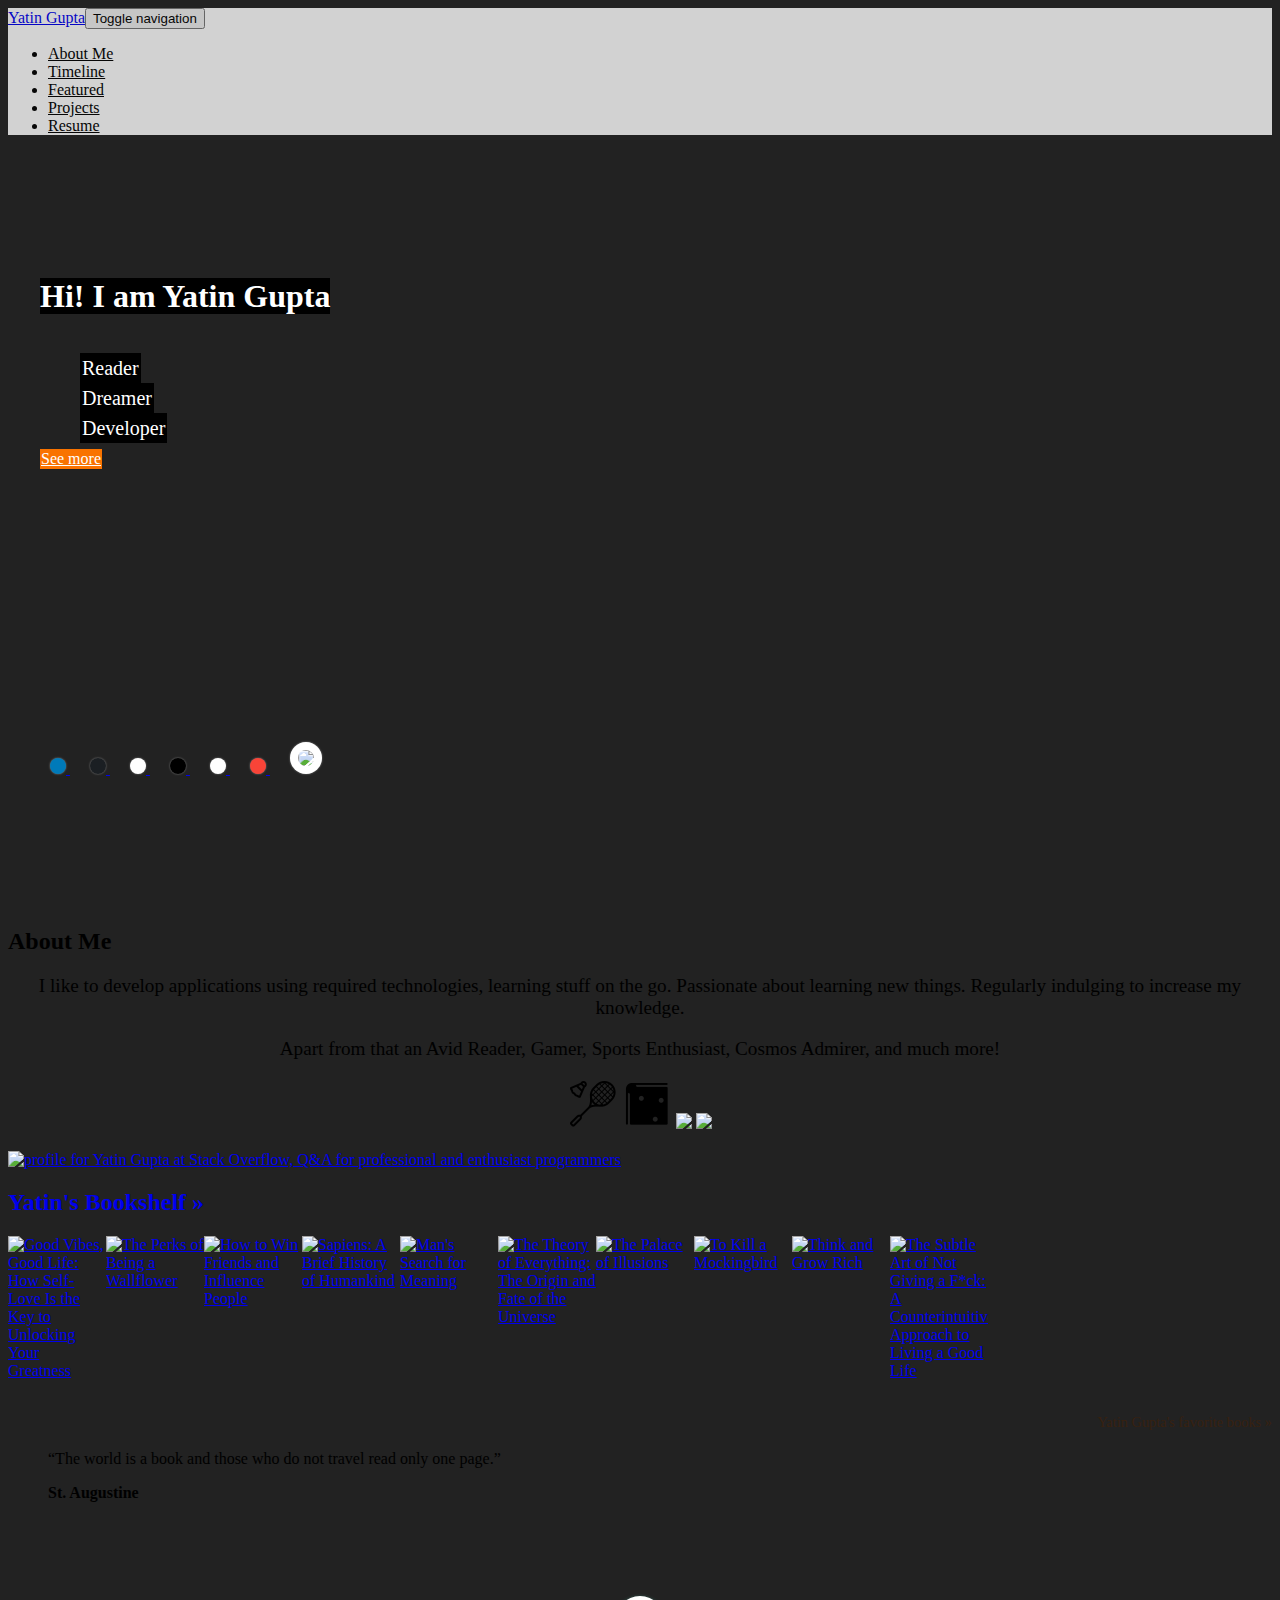
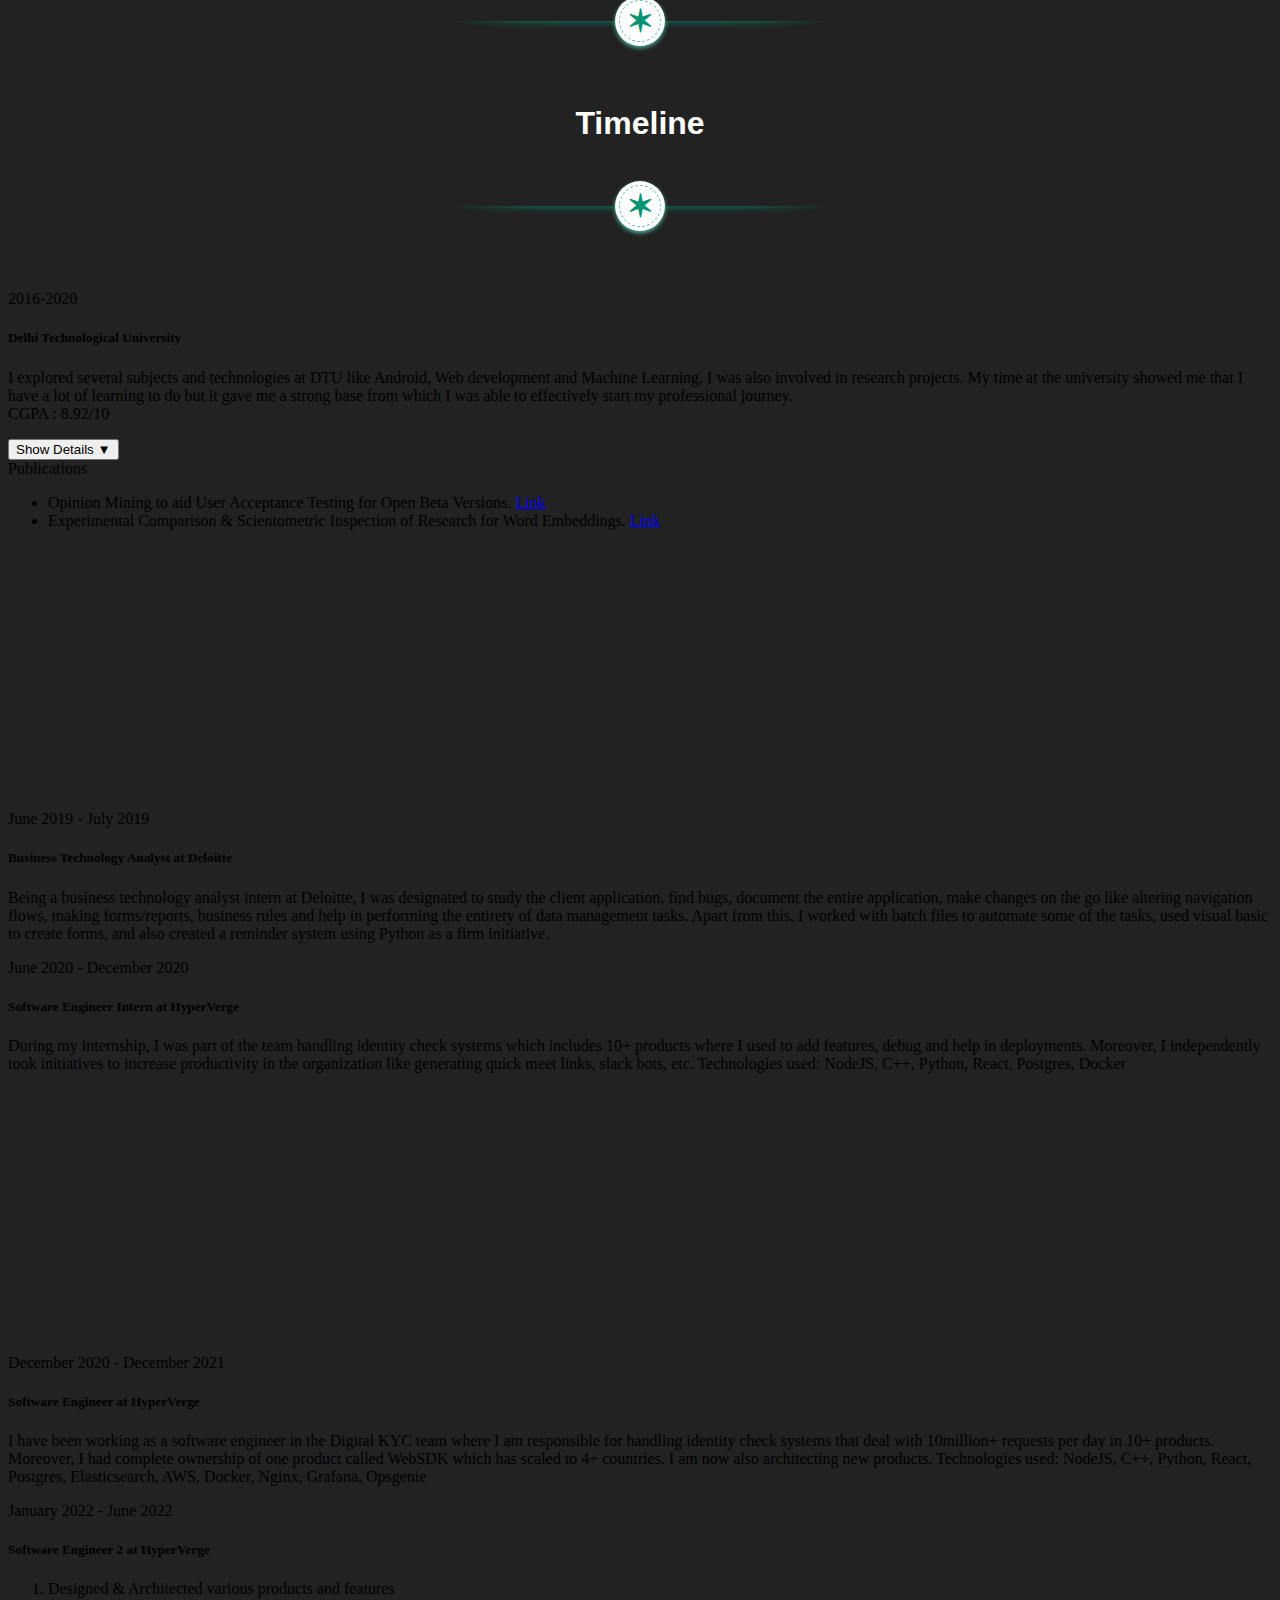
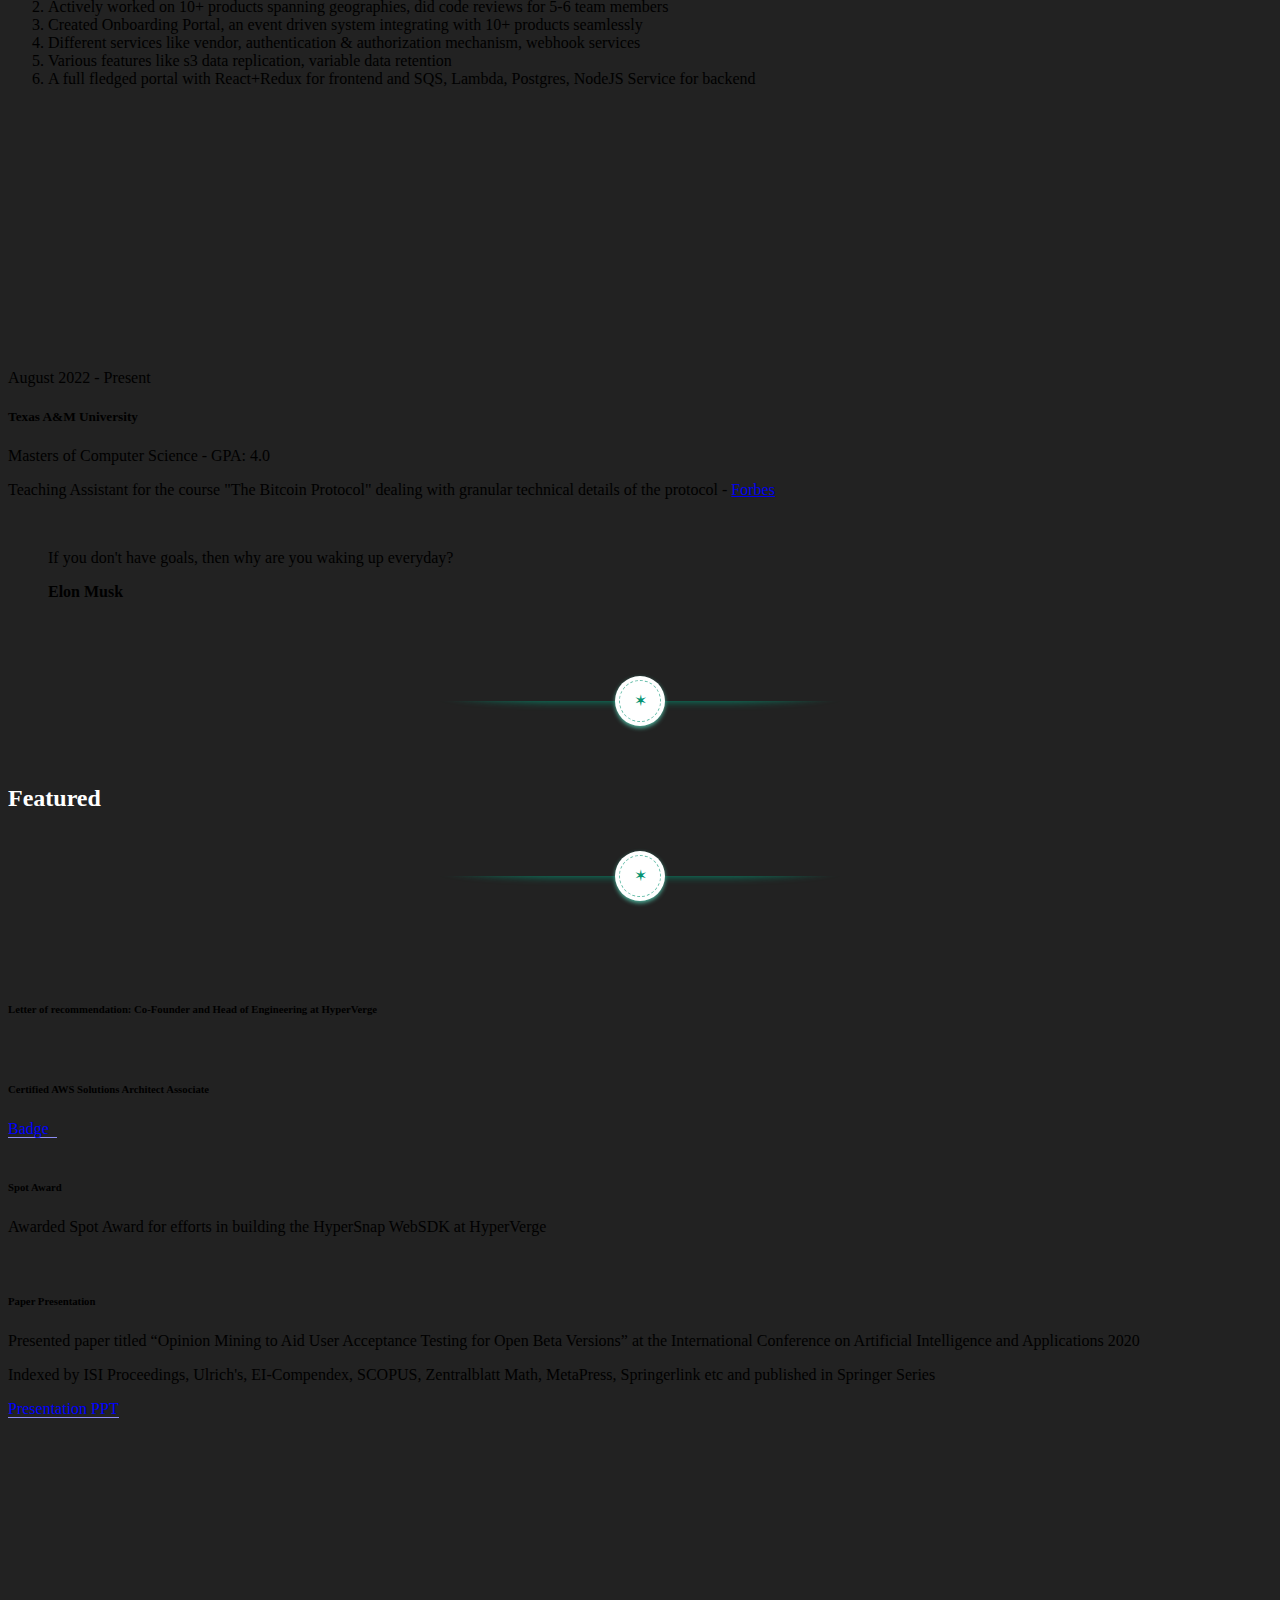
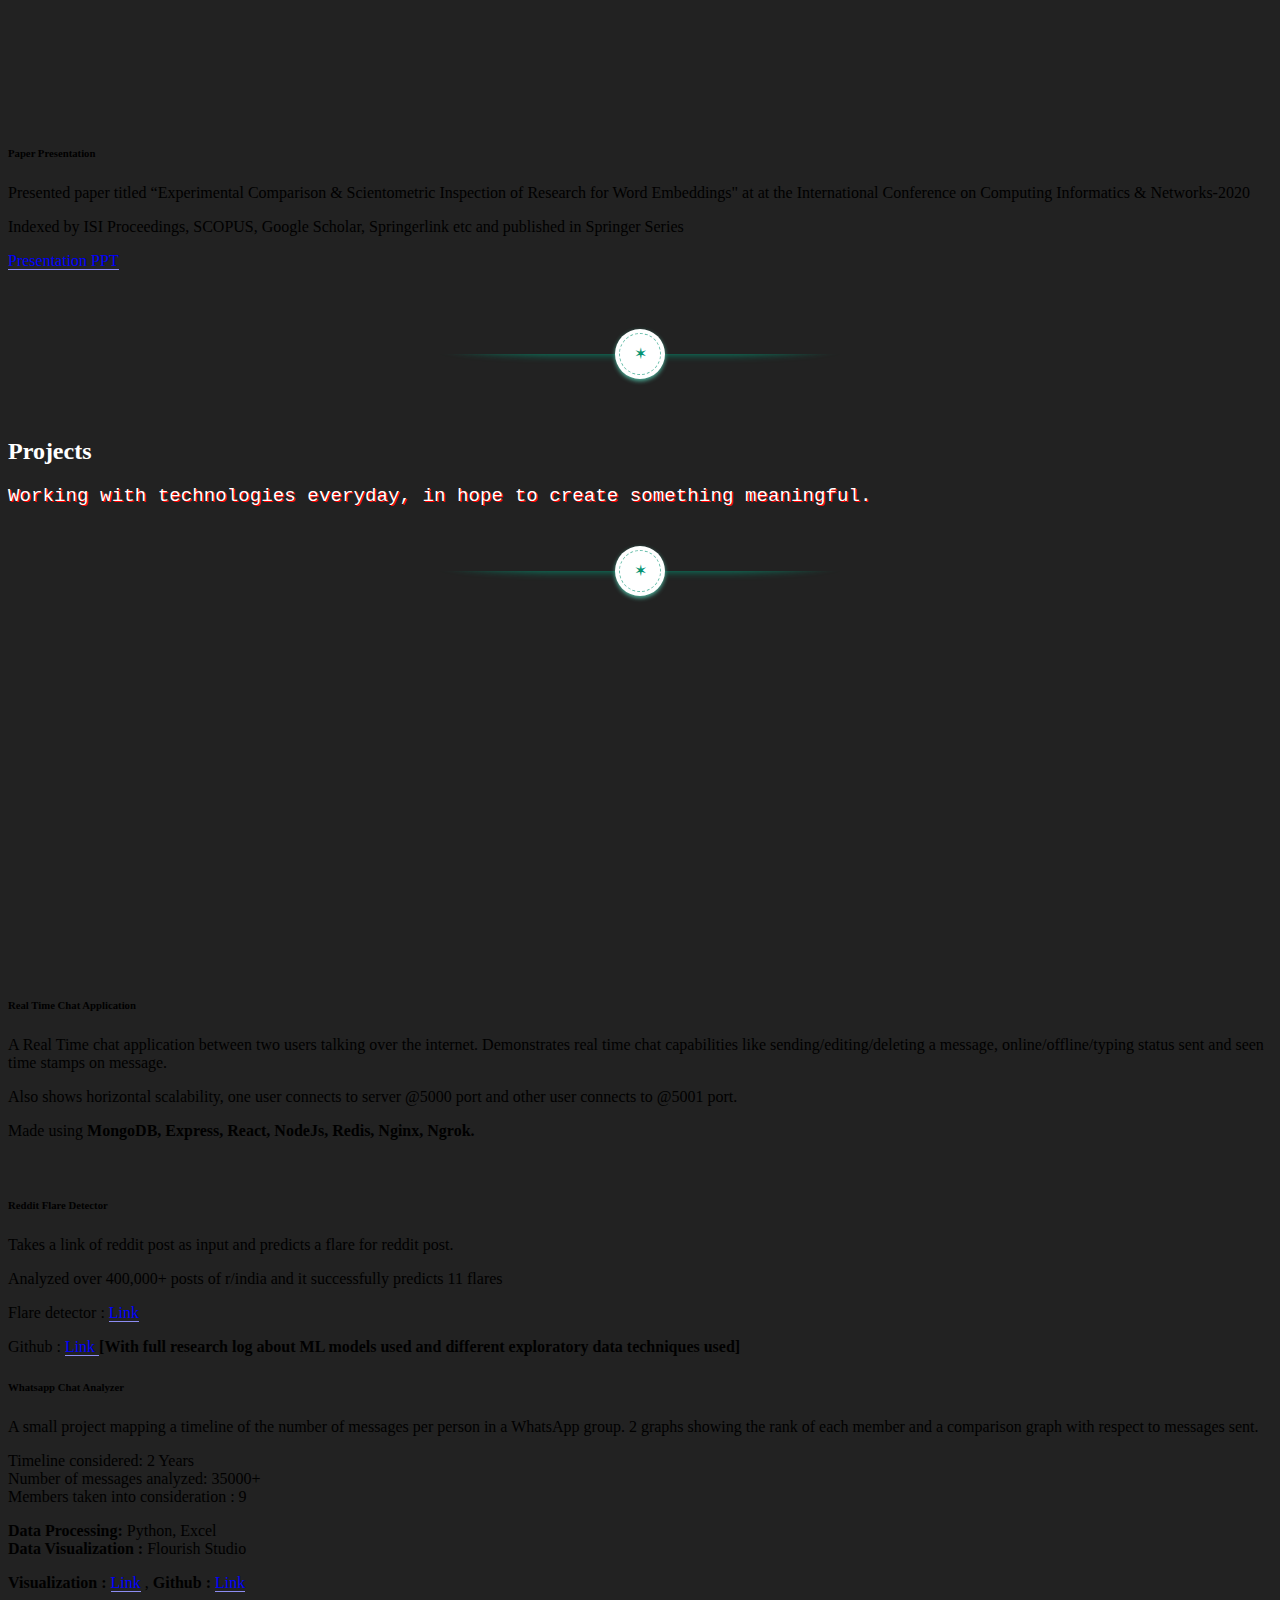
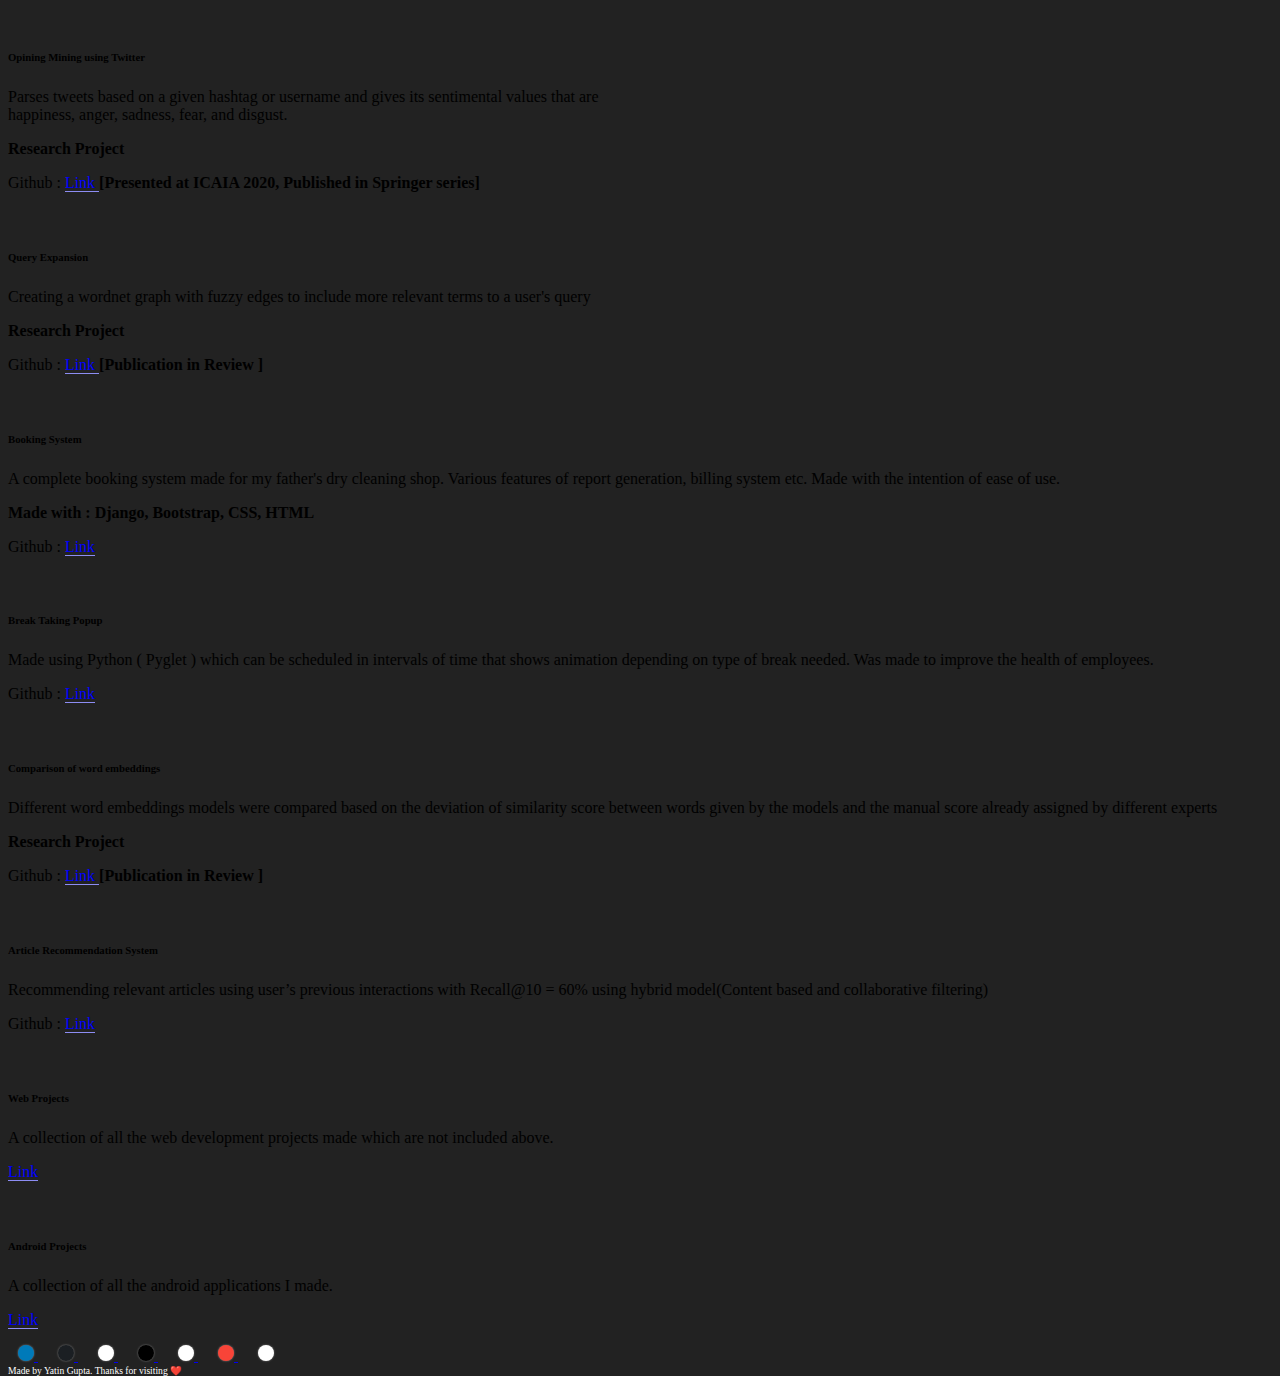
==== commit 3c255ad9: "add lazy load to all images" ====
--- a/index.html
+++ b/index.html
@@ -131,14 +131,14 @@
             <i class="fas fa-book-open fa-2x"></i>
             <i class="fas fa-basketball-ball fa-2x"></i>
             <i class="fas fa-swimmer fa-2x"></i>
-            <img
+            <img loading="lazy"
               src="[data-uri]">
-            <img
+            <img loading="lazy"
               src="[data-uri]">
             <i class="fa fa-gamepad fa-2x" aria-hidden="true"></i>
             <i class="fas fa-futbol fa-2x"></i>
-            <img src="https://img.icons8.com/android/50/000000/boxing.png">
-            <img src="https://img.icons8.com/metro/52/000000/dancing.png">
+            <img loading="lazy" src="https://img.icons8.com/android/50/000000/boxing.png">
+            <img loading="lazy" src="https://img.icons8.com/metro/52/000000/dancing.png">
           </div>
         </div>
         <br>
@@ -531,7 +531,7 @@
         <div class="row">
           <div class="col-md-6 mx-auto">
             <div class="card border-0"><img class="card-img-top w-100 d-block card-img-top scale-on-hover"
-                src="assets/img/lor.png" alt="Card Image">
+                src="assets/img/lor.png" alt="Card Image" loading="lazy">
               <div class="card-body">
                 <h6><strong>Letter of recommendation: Co-Founder and Head of Engineering at HyperVerge</strong><br />
                 </h6>
@@ -542,7 +542,7 @@
         <div class="row">
           <div class="col-md-6">
             <div class="card border-0"><img class="card-img-top w-100 d-block card-img-top scale-on-hover"
-                src="assets/img/aws-certified-solutions-architect-associate.png" alt="Card Image">
+                src="assets/img/aws-certified-solutions-architect-associate.png" alt="Card Image" loading="lazy">
               <div class="card-body">
                 <h6><strong>Certified AWS Solutions Architect Associate</strong><br /></h6>
                 <a href="https://www.credly.com/badges/11504a37-bb71-47a6-8108-7173de4474a3/public_url"
@@ -552,7 +552,7 @@
           </div>
           <div class="col-md-6">
             <div class="card border-0"><img class="card-img-top w-100 d-block card-img-top scale-on-hover"
-                src="assets/img/websdk_certificate.jpeg" alt="Card Image">
+                src="assets/img/websdk_certificate.jpeg" alt="Card Image" loading="lazy">
               <div class="card-body">
                 <h6><strong>Spot Award</strong><br /></h6>
                 <p class="text-muted card-text">Awarded Spot Award for efforts in building the HyperSnap WebSDK at
@@ -562,7 +562,7 @@
           </div>
           <div class="col-md-6">
             <div class="card border-0"><img class="card-img-top w-100 d-block card-img-top scale-on-hover"
-                src="assets/img/ICAIA2020.png" alt="Card Image">
+                src="assets/img/ICAIA2020.png" alt="Card Image" loading="lazy">
               <div class="card-body">
                 <h6><strong>Paper Presentation</strong><br /></h6>
                 <p class="text-muted card-text">Presented paper titled “Opinion Mining to Aid User Acceptance Testing
@@ -579,7 +579,7 @@
           </div>
           <div class="col-md-6">
             <div class="card border-0"><img class="card-img-top w-100 d-block card-img-top scale-on-hover"
-                src="assets/img/ICCIN2020.png" alt="Card Image" height="300px">
+                src="assets/img/ICCIN2020.png" alt="Card Image" height="300px" loading="lazy">
 
               <div class="card-body">
                 <h6><strong>Paper Presentation</strong><br /></h6>
@@ -635,7 +635,7 @@
           </div>
           <div class="col-md-6 col-lg-4">
             <div class="card border-0"><img class="card-img-top w-100 d-block card-img-top scale-on-hover"
-                src="assets/img/reddit-flare-detector.png" alt="Card Image">
+                src="assets/img/reddit-flare-detector.png" alt="Card Image" loading="lazy">
               <div class="card-body">
                 <h6>Reddit Flare Detector</h6>
                 <p class="text-muted card-text">Takes a link of reddit post as input and predicts a flare for reddit
@@ -672,7 +672,7 @@
           </div>
           <div class="col-md-6 col-lg-4">
             <div class="card border-0"><img class="card-img-top w-100 d-block card-img-top scale-on-hover"
-                src="assets/img/twitter%20project.png" alt="Card Image">
+                src="assets/img/twitter%20project.png" alt="Card Image" loading="lazy">
               <div class="card-body">
                 <h6>Opining Mining using Twitter</h6>
                 <p class="text-muted card-text">Parses tweets based on a given hashtag or username and gives its
@@ -686,7 +686,7 @@
           </div>
           <div class="col-md-6 col-lg-4">
             <div class="card border-0"><img class="card-img-top w-100 d-block card-img-top scale-on-hover"
-                src="assets/img/Query%20Expansion.png" alt="Card Image">
+                src="assets/img/Query%20Expansion.png" alt="Card Image" loading="lazy">
               <div class="card-body">
                 <h6><strong>Query Expansion</strong><br></h6>
                 <p class="text-muted card-text">Creating a wordnet graph with fuzzy edges to include more relevant terms
@@ -699,7 +699,7 @@
           </div>
           <div class="col-md-6 col-lg-4">
             <div class="card border-0"><img class="card-img-top w-100 d-block card-img-top scale-on-hover"
-                src="assets/img/Booking%20System.png" alt="Card Image">
+                src="assets/img/Booking%20System.png" alt="Card Image" loading="lazy">
               <div class="card-body">
                 <h6>Booking System</h6>
                 <p class="text-muted card-text">A complete booking system made for my father's dry cleaning shop.
@@ -711,7 +711,7 @@
           </div>
           <div class="col-md-6 col-lg-4">
             <div class="card border-0"><img class="card-img-top w-100 d-block card-img-top scale-on-hover"
-                src="assets/img/Popup.png" alt="Card Image">
+                src="assets/img/Popup.png" alt="Card Image" loading="lazy">
               <div class="card-body">
                 <h6>Break Taking Popup</h6>
                 <p class="text-muted card-text">Made using Python ( Pyglet ) which can be scheduled in intervals of time
@@ -723,7 +723,7 @@
           </div>
           <div class="col-md-6 col-lg-4">
             <div class="card border-0"><img class="card-img-top w-100 d-block card-img-top scale-on-hover"
-                src="assets/img/word%20embedding.jpg" alt="Card Image">
+                src="assets/img/word%20embedding.jpg" alt="Card Image" loading="lazy">
               <div class="card-body">
                 <h6>Comparison of word embeddings</h6>
                 <p class="text-muted card-text">Different word embeddings models were compared based on the deviation of
@@ -737,7 +737,7 @@
           </div>
           <div class="col-md-6 col-lg-4">
             <div class="card border-0"><img class="card-img-top w-100 d-block card-img-top scale-on-hover"
-                src="assets/img/recommender%20system.png" alt="Card Image">
+                src="assets/img/recommender%20system.png" alt="Card Image" loading="lazy">
               <div class="card-body">
                 <h6><strong>Article Recommendation System</strong><br></h6>
                 <p class="text-muted card-text">Recommending relevant articles using user’s previous interactions with
@@ -754,7 +754,7 @@
           <div class="row">
             <div class="col-md-6">
               <div class="card border-0"><img class="card-img-top w-100 d-block card-img-top scale-on-hover"
-                  src="assets/img/web%20development.jpeg" alt="Card Image">
+                  src="assets/img/web%20development.jpeg" alt="Card Image" loading="lazy">
                 <div class="card-body">
                   <h6><strong>Web Projects</strong><br /></h6>
                   <p class="text-muted card-text">A collection of all the web development projects made which are not
@@ -766,7 +766,7 @@
             </div>
             <div class="col-md-6">
               <div class="card border-0"><img class="card-img-top w-100 d-block card-img-top scale-on-hover"
-                  src="assets/img/android%20development.jpeg" alt="Card Image">
+                  src="assets/img/android%20development.jpeg" alt="Card Image" loading="lazy">
                 <div class="card-body">
                   <h6><strong>Android Projects</strong><br /></h6>
                   <p class="text-muted card-text">A collection of all the android applications I made.</p>
@@ -837,7 +837,7 @@
         </a>
         <!--Google Scholar -->
         <a class="li-ic" href="https://scholar.google.com/citations?user=zOLkTEkAAAAJ&hl=en" target="_blank">
-          <img class="google-scholar" src="https://img.icons8.com/material-sharp/24/000000/google-scholar.png" />
+          <img class="google-scholar" src="https://img.icons8.com/material-sharp/24/000000/google-scholar.png" loading="lazy"/>
         </a>
 
       </div>
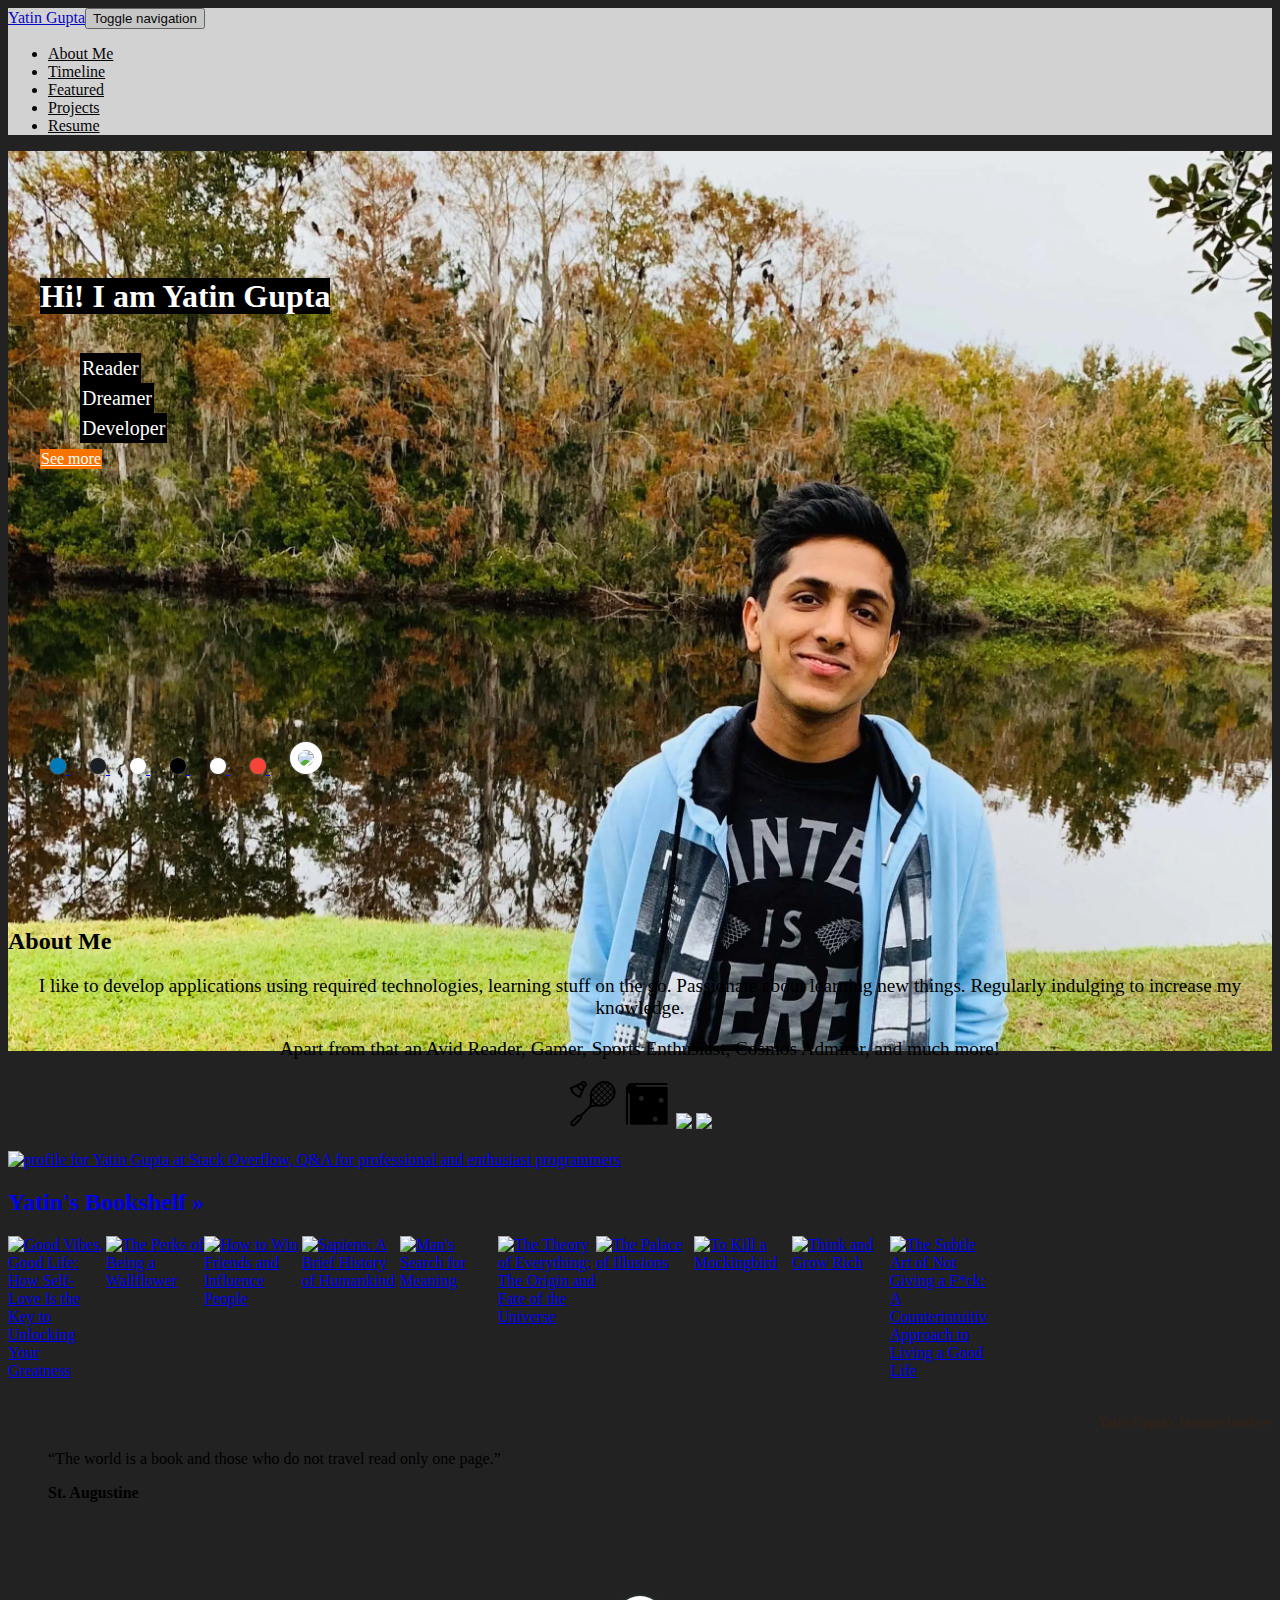
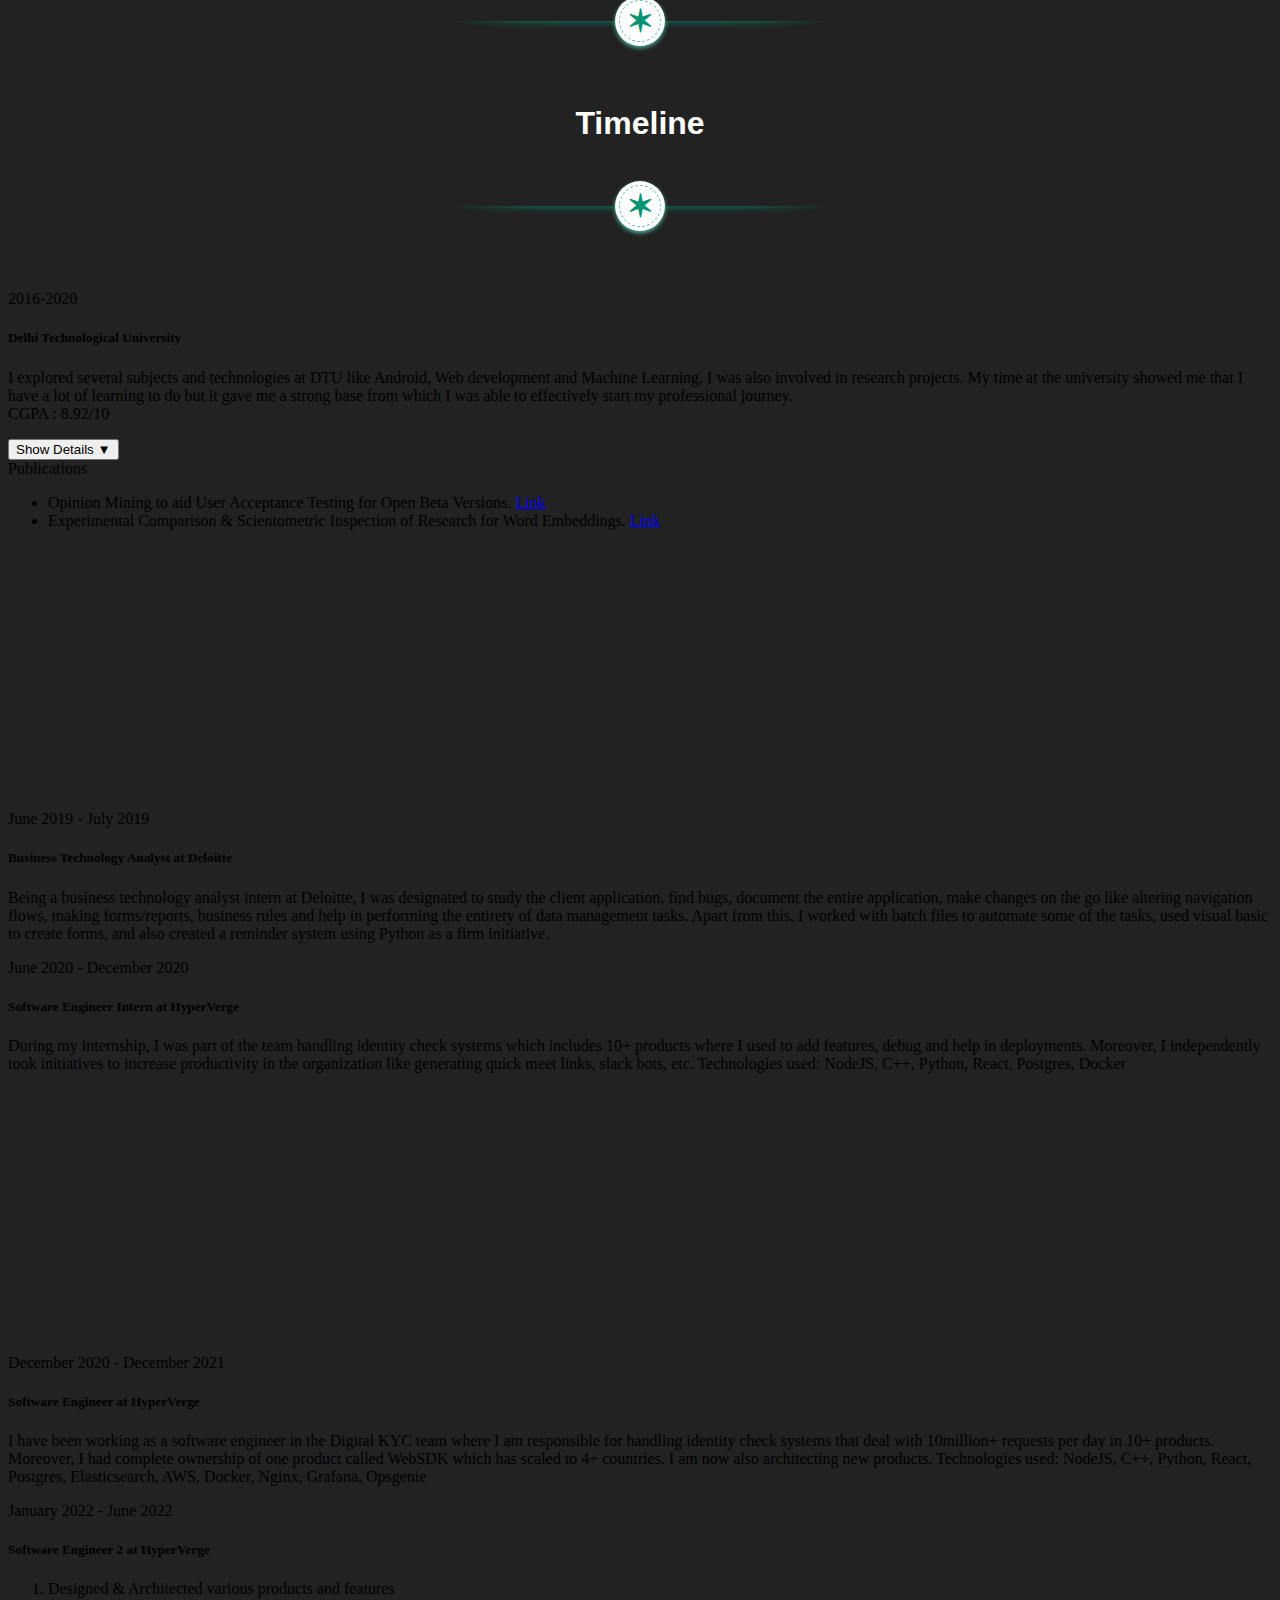
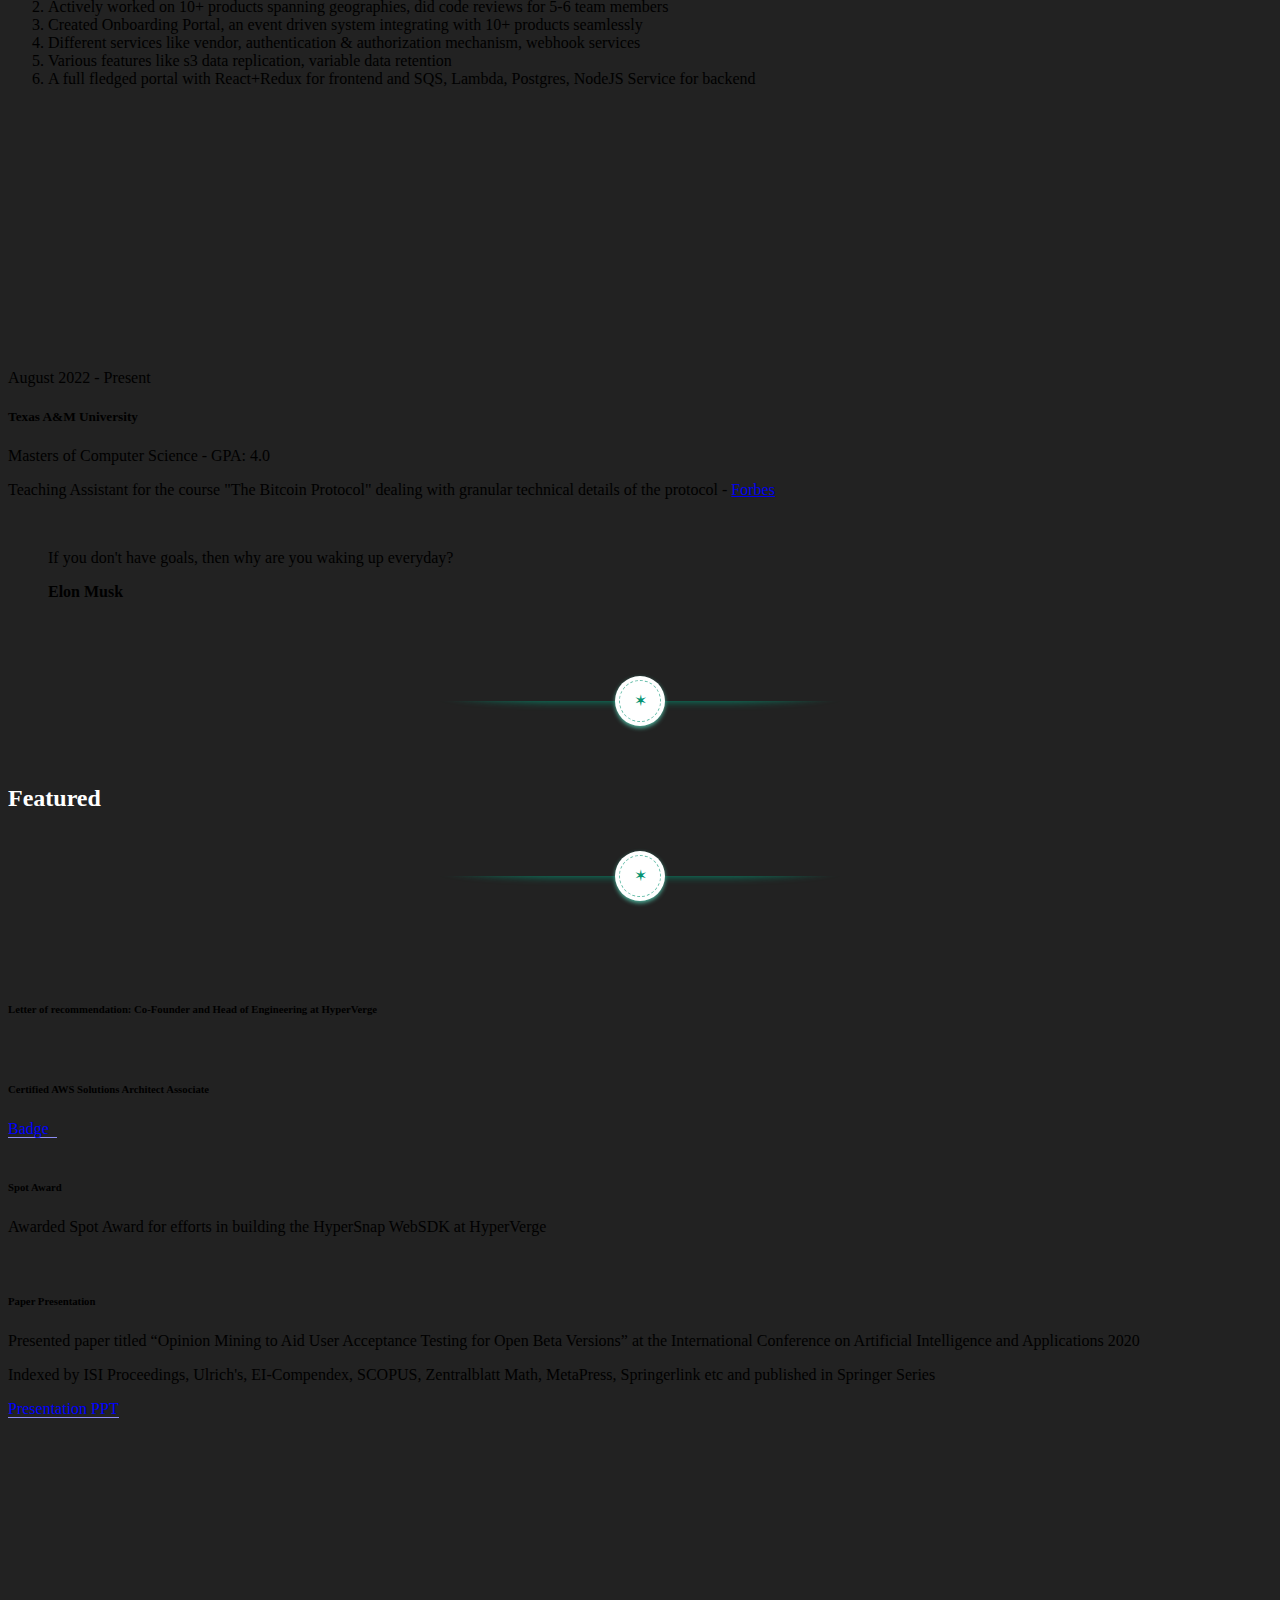
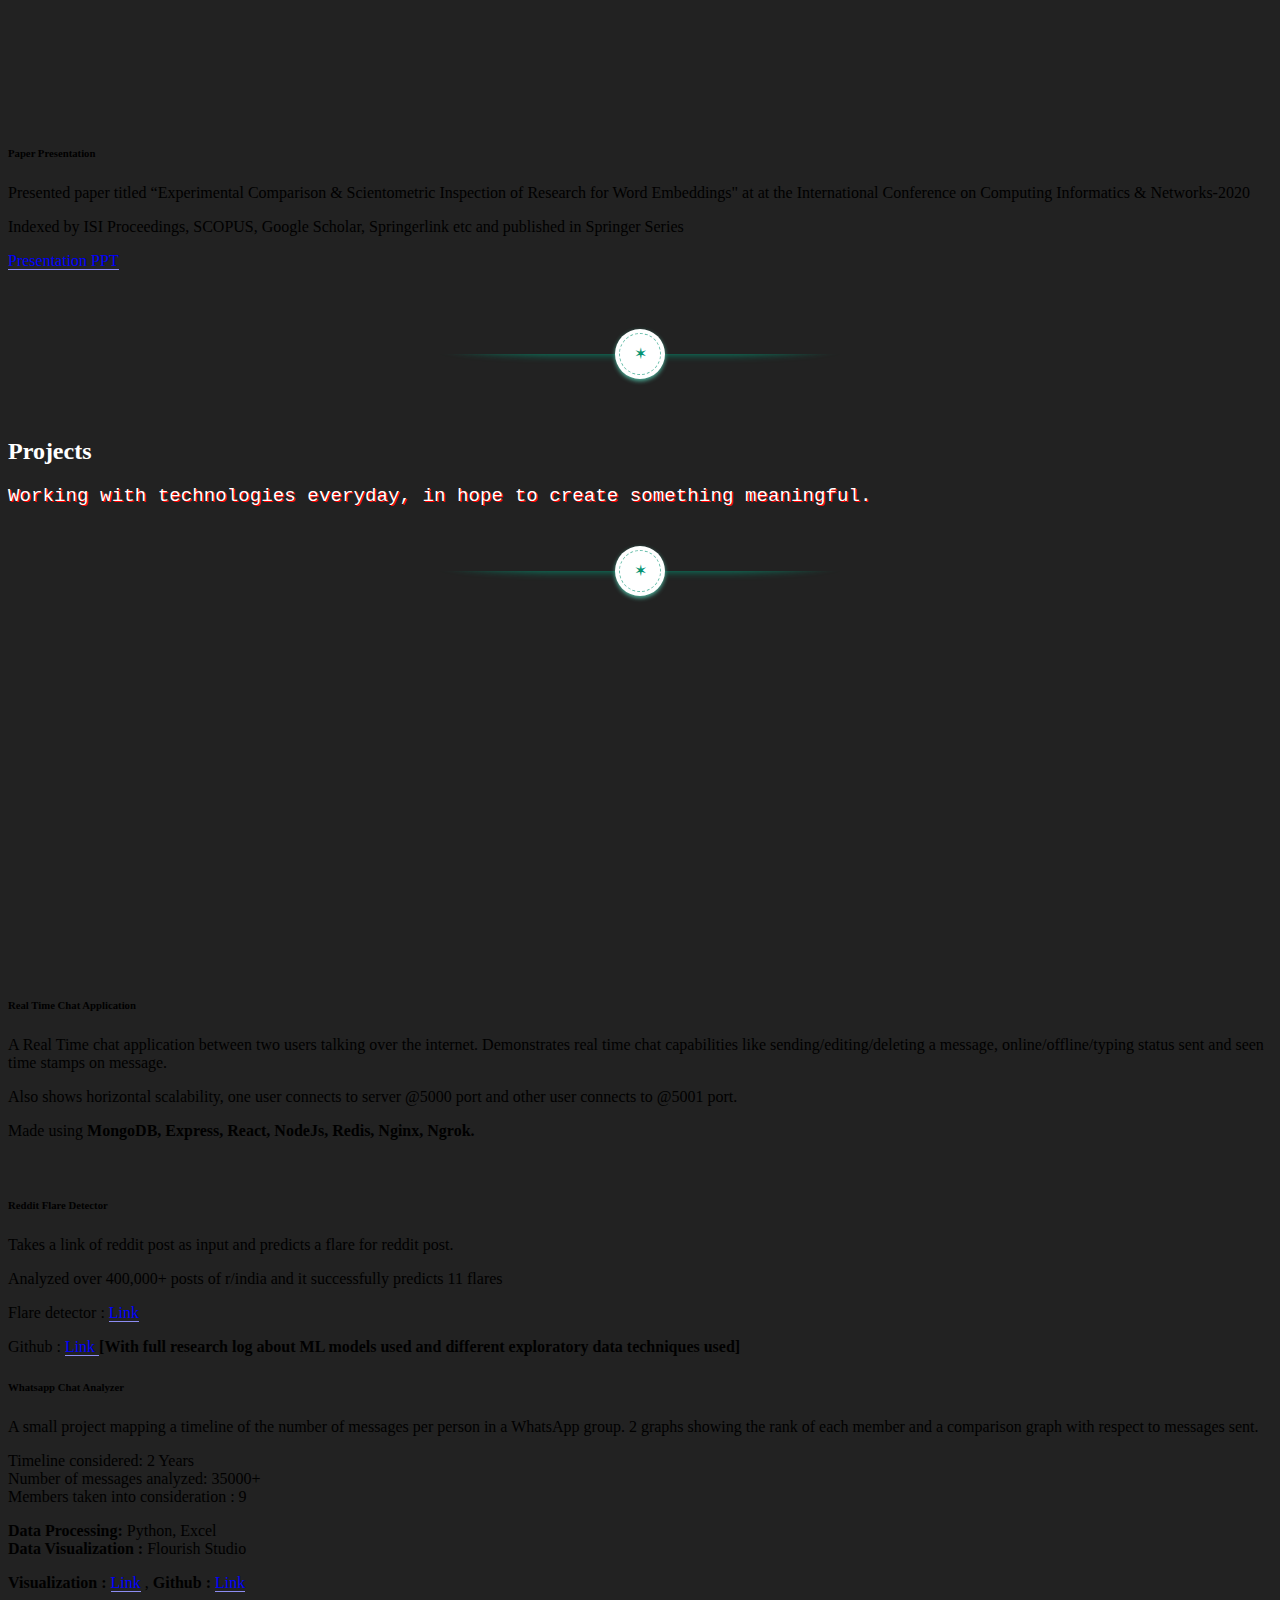
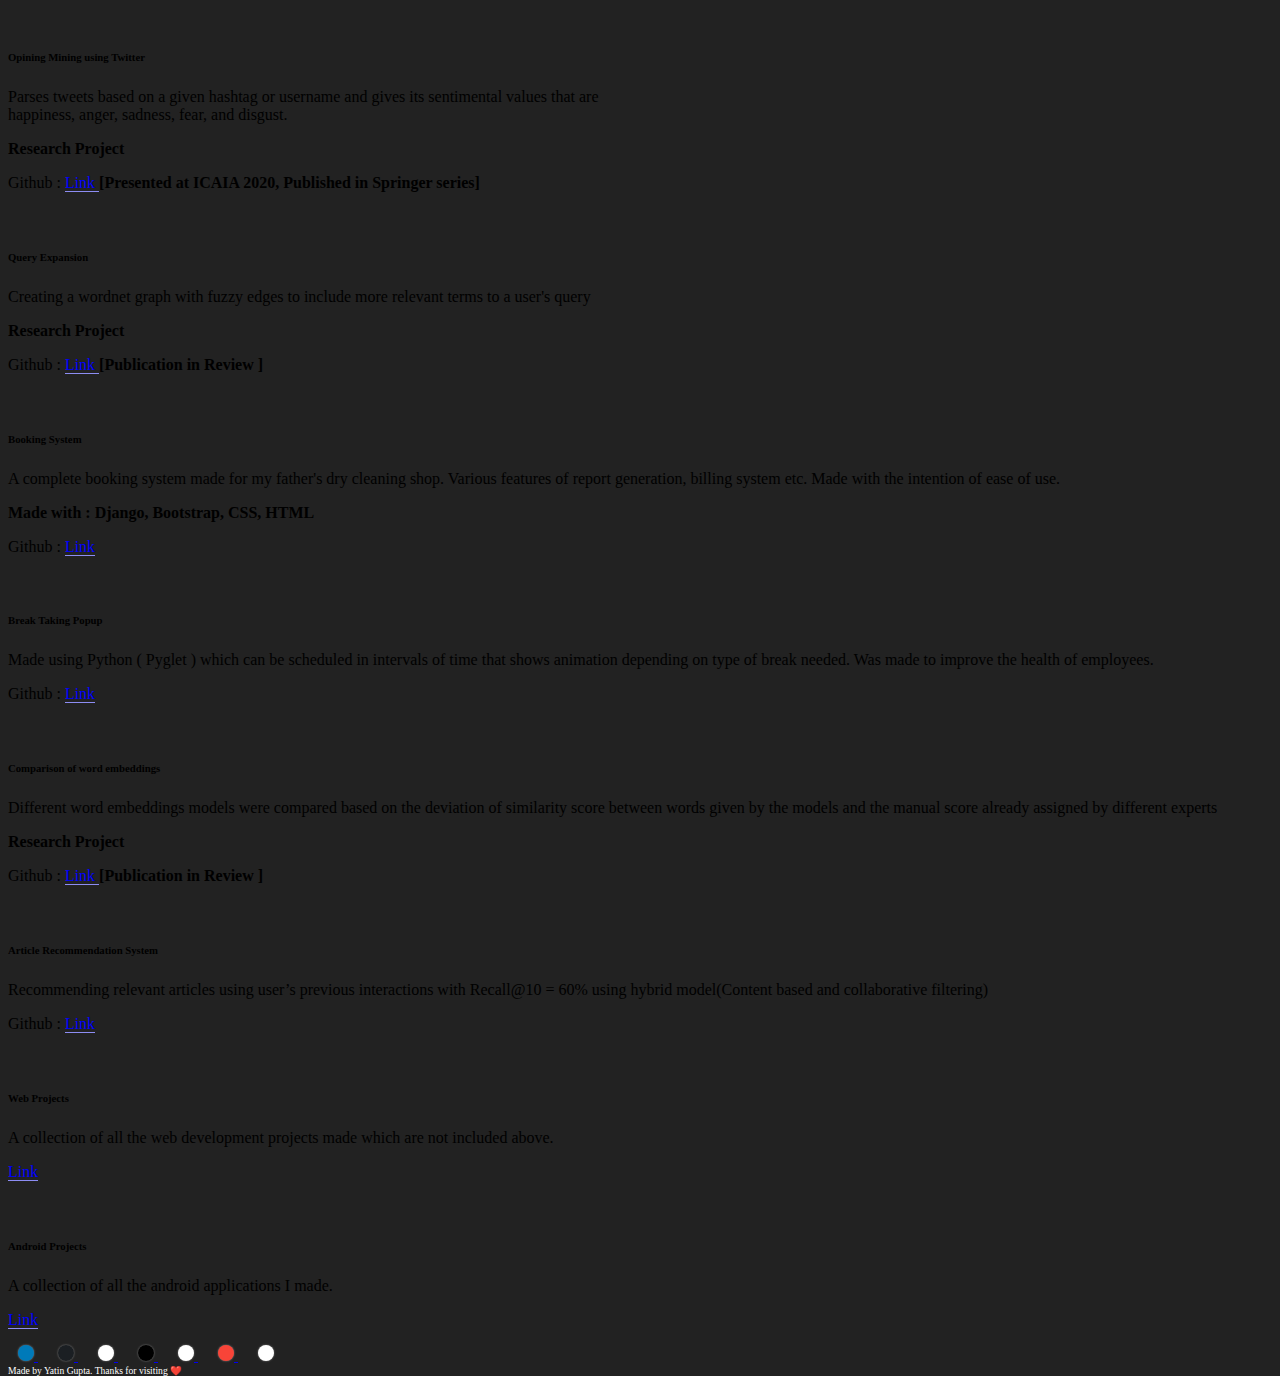
==== commit 3c32a7ff: "optimise images, delete unused images" ====
--- a/index.html
+++ b/index.html
@@ -30,11 +30,6 @@
 
     gtag('config', 'UA-119972961-1');
   </script>
-  <!-- <style type="text/css">
-  body{
-    background-image: url("assets/img/Space-background.jpg");
-  }
-</style> -->
 </head>
 
 <body>
@@ -531,7 +526,7 @@
         <div class="row">
           <div class="col-md-6 mx-auto">
             <div class="card border-0"><img class="card-img-top w-100 d-block card-img-top scale-on-hover"
-                src="assets/img/lor.png" alt="Card Image" loading="lazy">
+                src="assets/img/lor.webp" alt="Card Image" loading="lazy">
               <div class="card-body">
                 <h6><strong>Letter of recommendation: Co-Founder and Head of Engineering at HyperVerge</strong><br />
                 </h6>
@@ -542,7 +537,7 @@
         <div class="row">
           <div class="col-md-6">
             <div class="card border-0"><img class="card-img-top w-100 d-block card-img-top scale-on-hover"
-                src="assets/img/aws-certified-solutions-architect-associate.png" alt="Card Image" loading="lazy">
+                src="assets/img/aws-certified-solutions-architect-associate.webp" alt="Card Image" loading="lazy">
               <div class="card-body">
                 <h6><strong>Certified AWS Solutions Architect Associate</strong><br /></h6>
                 <a href="https://www.credly.com/badges/11504a37-bb71-47a6-8108-7173de4474a3/public_url"
@@ -699,7 +694,7 @@
           </div>
           <div class="col-md-6 col-lg-4">
             <div class="card border-0"><img class="card-img-top w-100 d-block card-img-top scale-on-hover"
-                src="assets/img/Booking%20System.png" alt="Card Image" loading="lazy">
+                src="assets/img/Booking%20System.webp" alt="Card Image" loading="lazy">
               <div class="card-body">
                 <h6>Booking System</h6>
                 <p class="text-muted card-text">A complete booking system made for my father's dry cleaning shop.
@@ -766,7 +761,7 @@
             </div>
             <div class="col-md-6">
               <div class="card border-0"><img class="card-img-top w-100 d-block card-img-top scale-on-hover"
-                  src="assets/img/android%20development.jpeg" alt="Card Image" loading="lazy">
+                  src="assets/img/android%20development.webp" alt="Card Image" loading="lazy">
                 <div class="card-body">
                   <h6><strong>Android Projects</strong><br /></h6>
                   <p class="text-muted card-text">A collection of all the android applications I made.</p>
--- a/assets/css/index.css
+++ b/assets/css/index.css
@@ -41,7 +41,7 @@
 }
 
 #intro {
-    background: url("https://github.com/YatinGupta777/Portfolio-2.0-/blob/master/assets/img/me.JPG?raw=true")no-repeat center;
+    background: url("../img/me.webp")no-repeat center;
     -webkit-background-size: cover;
     -moz-background-size: cover;
     -o-background-size: cover;
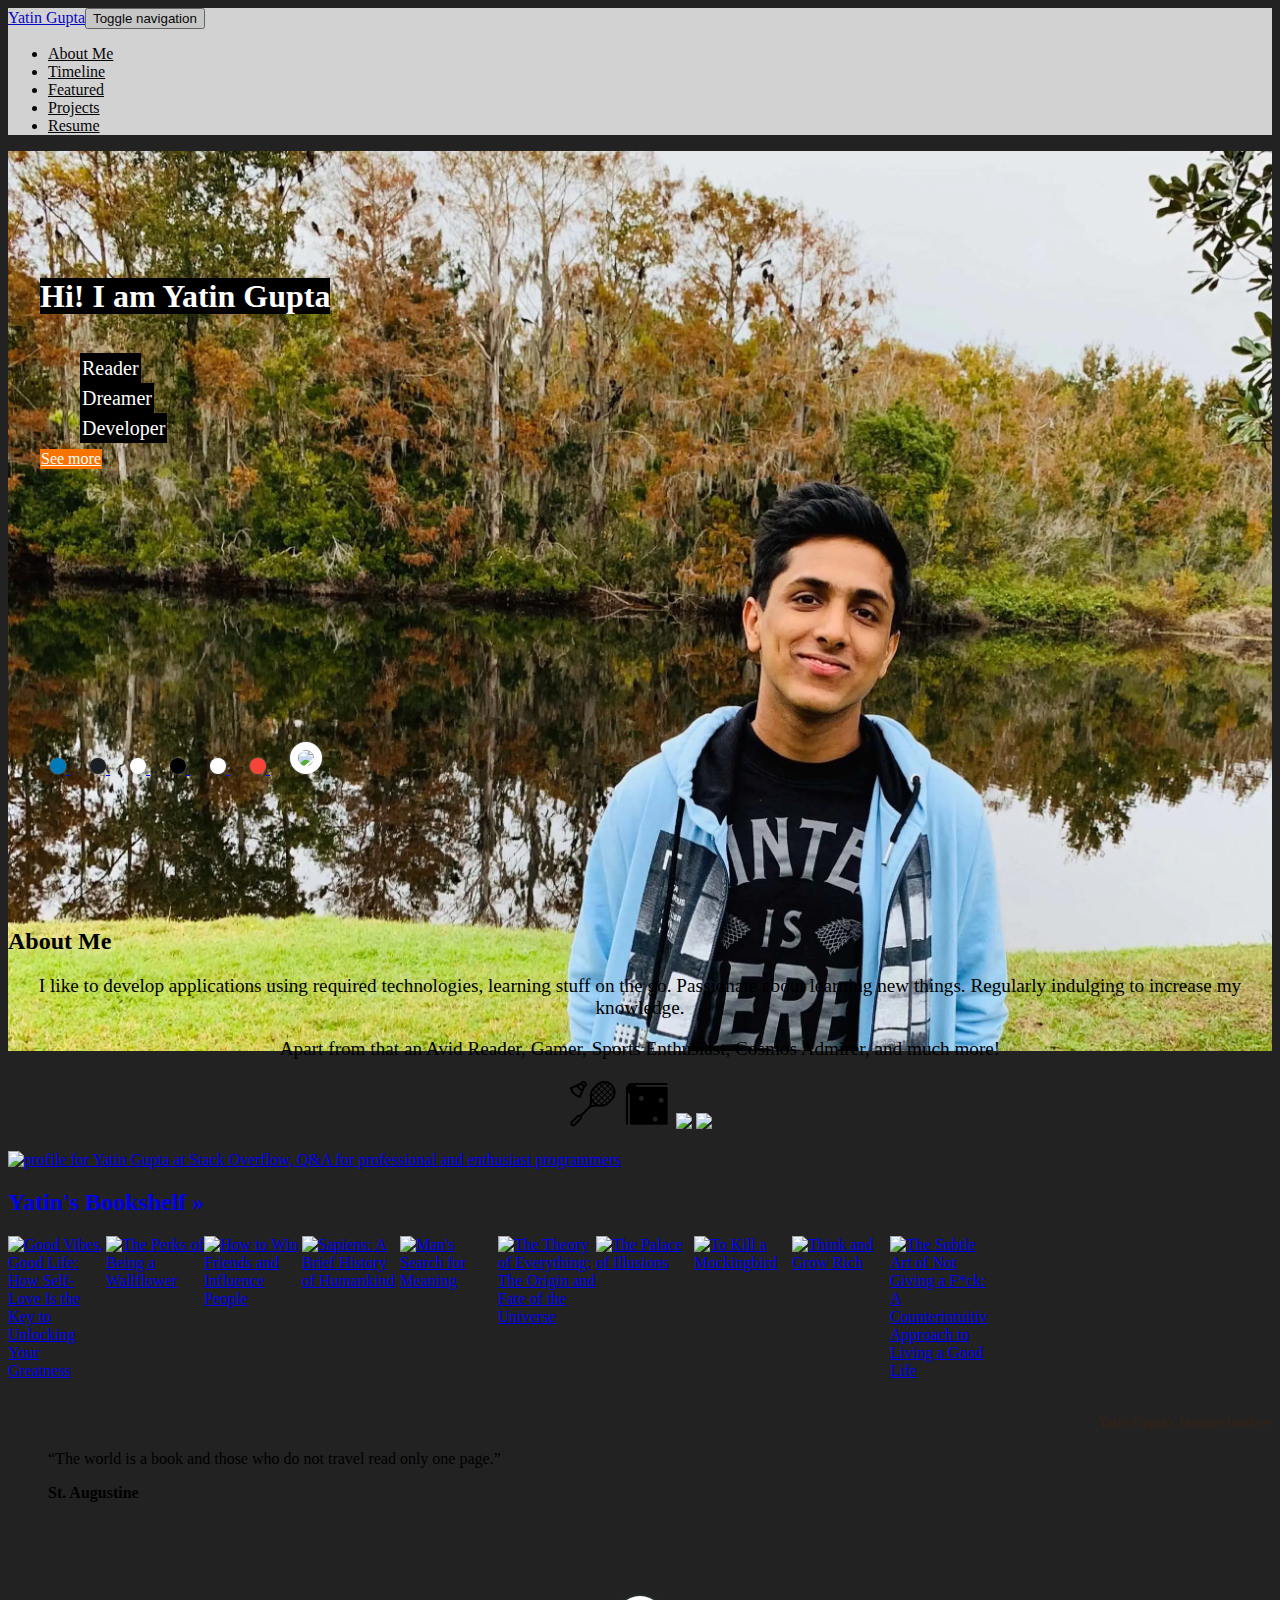
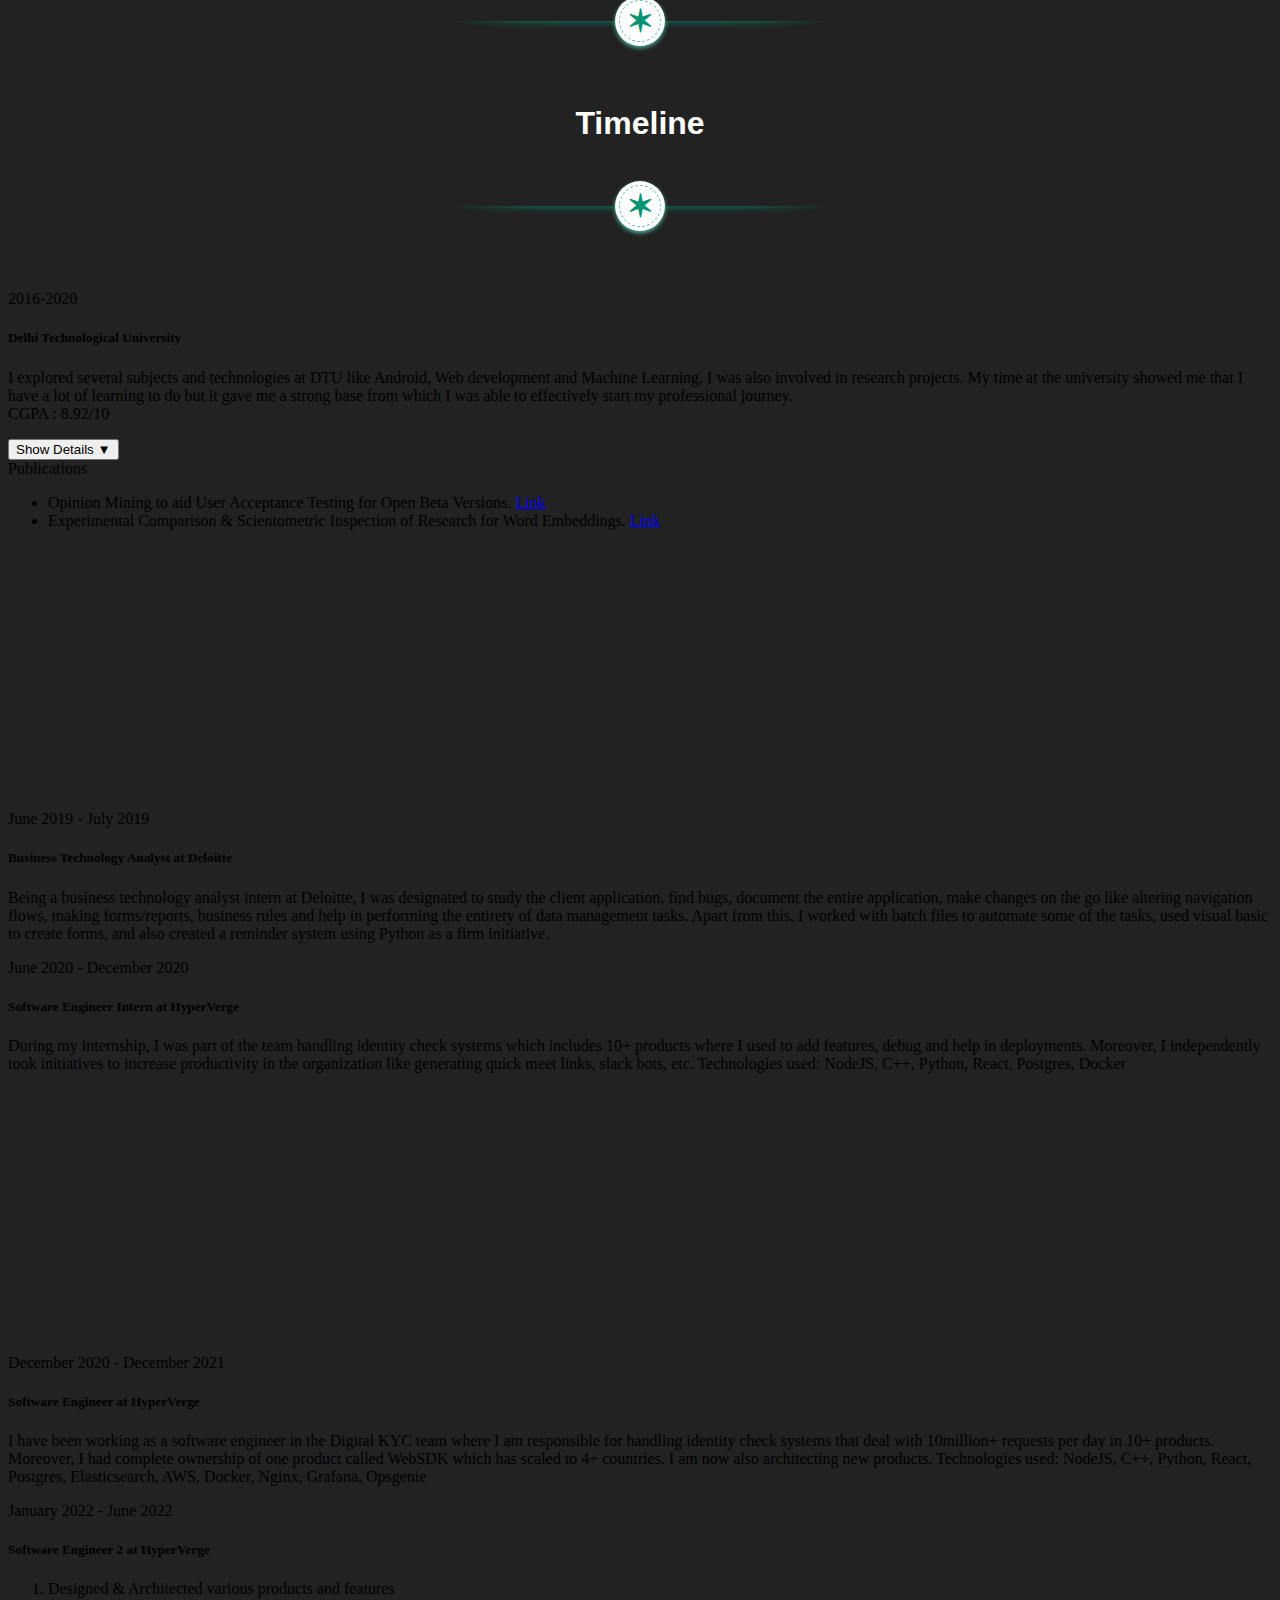
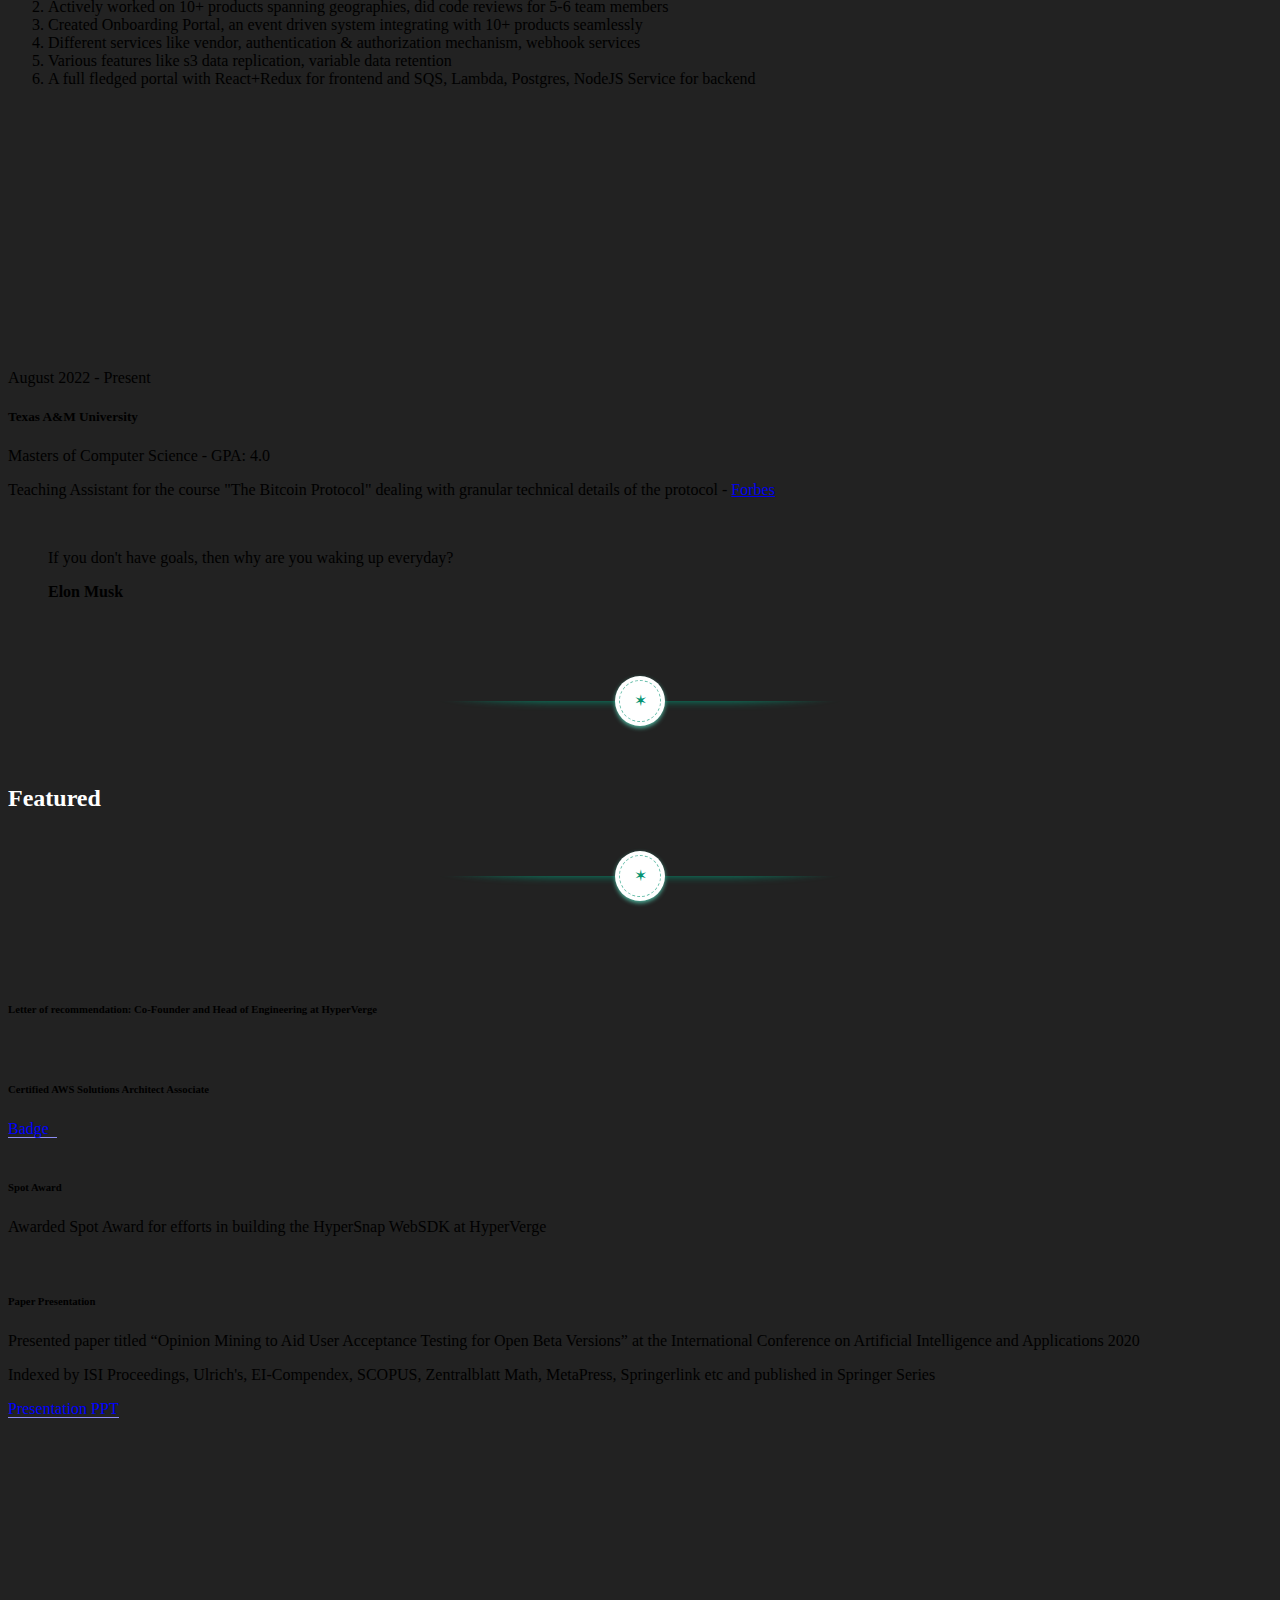
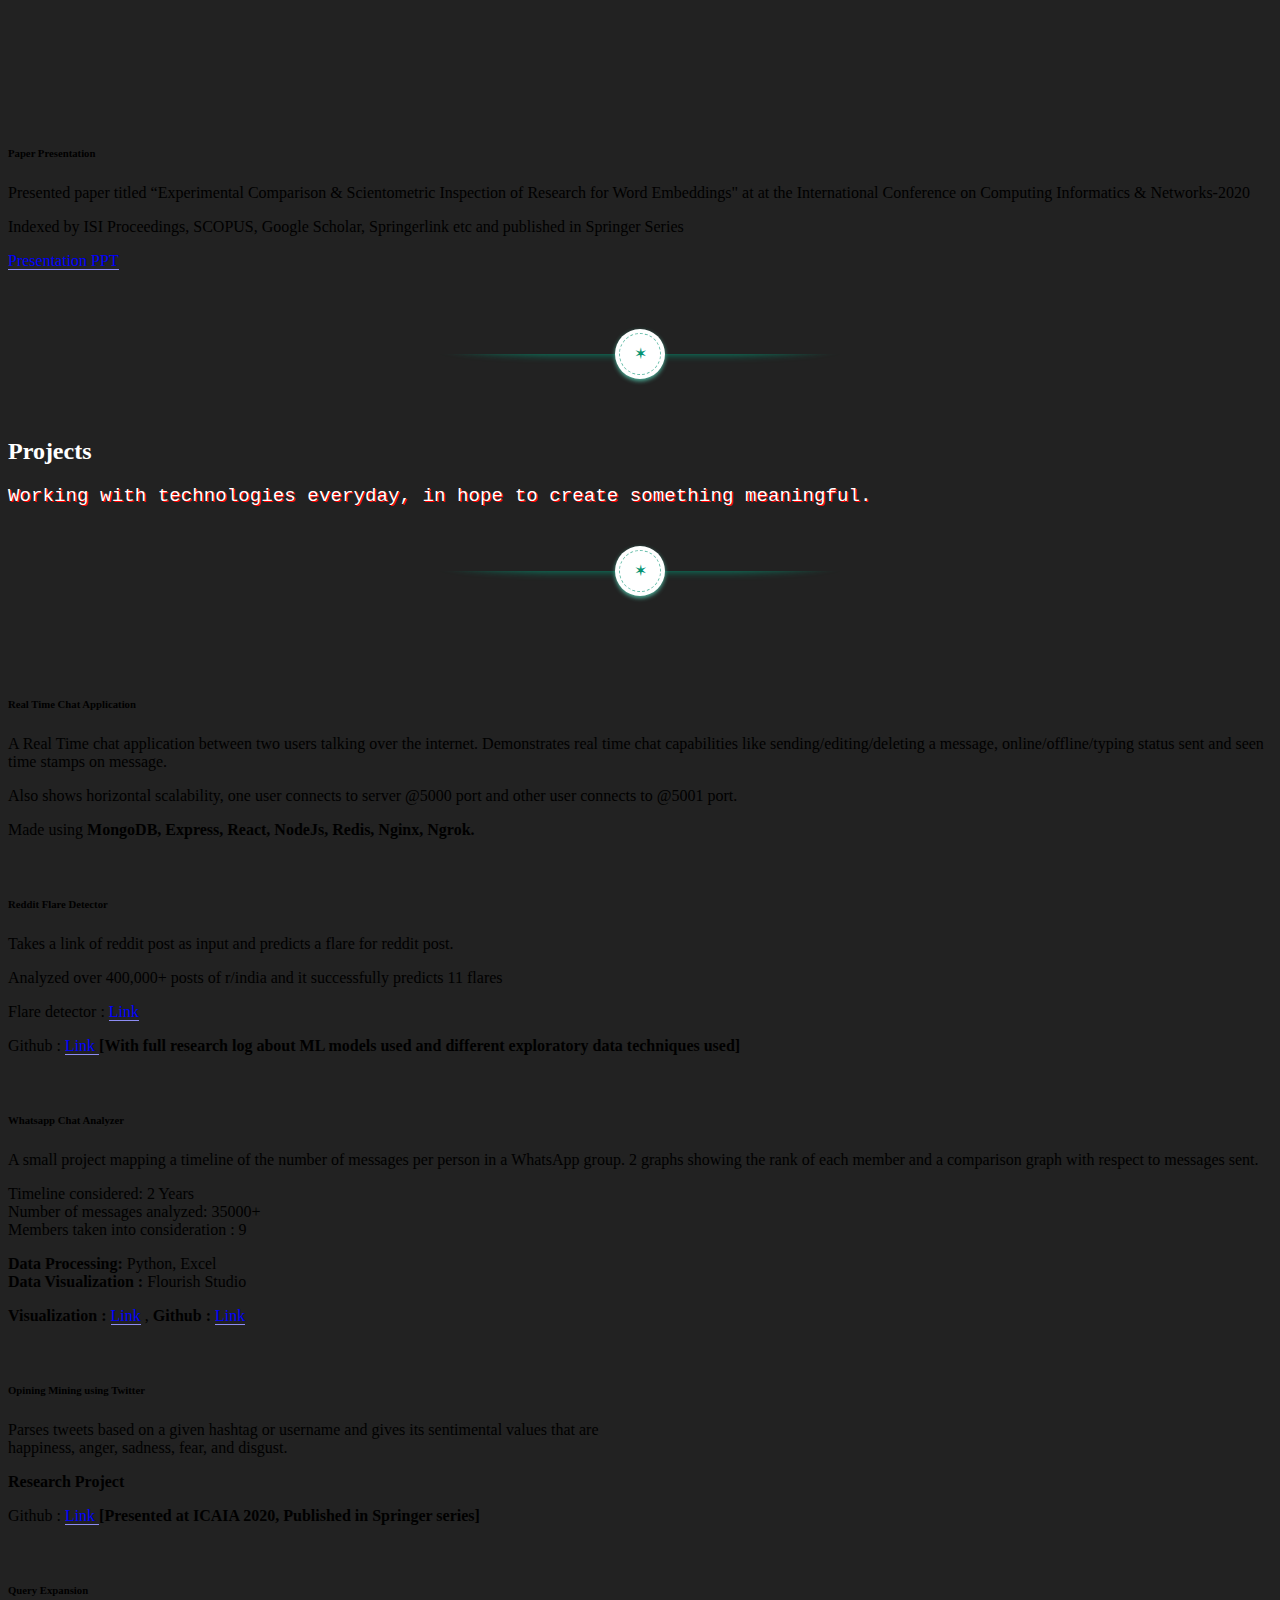
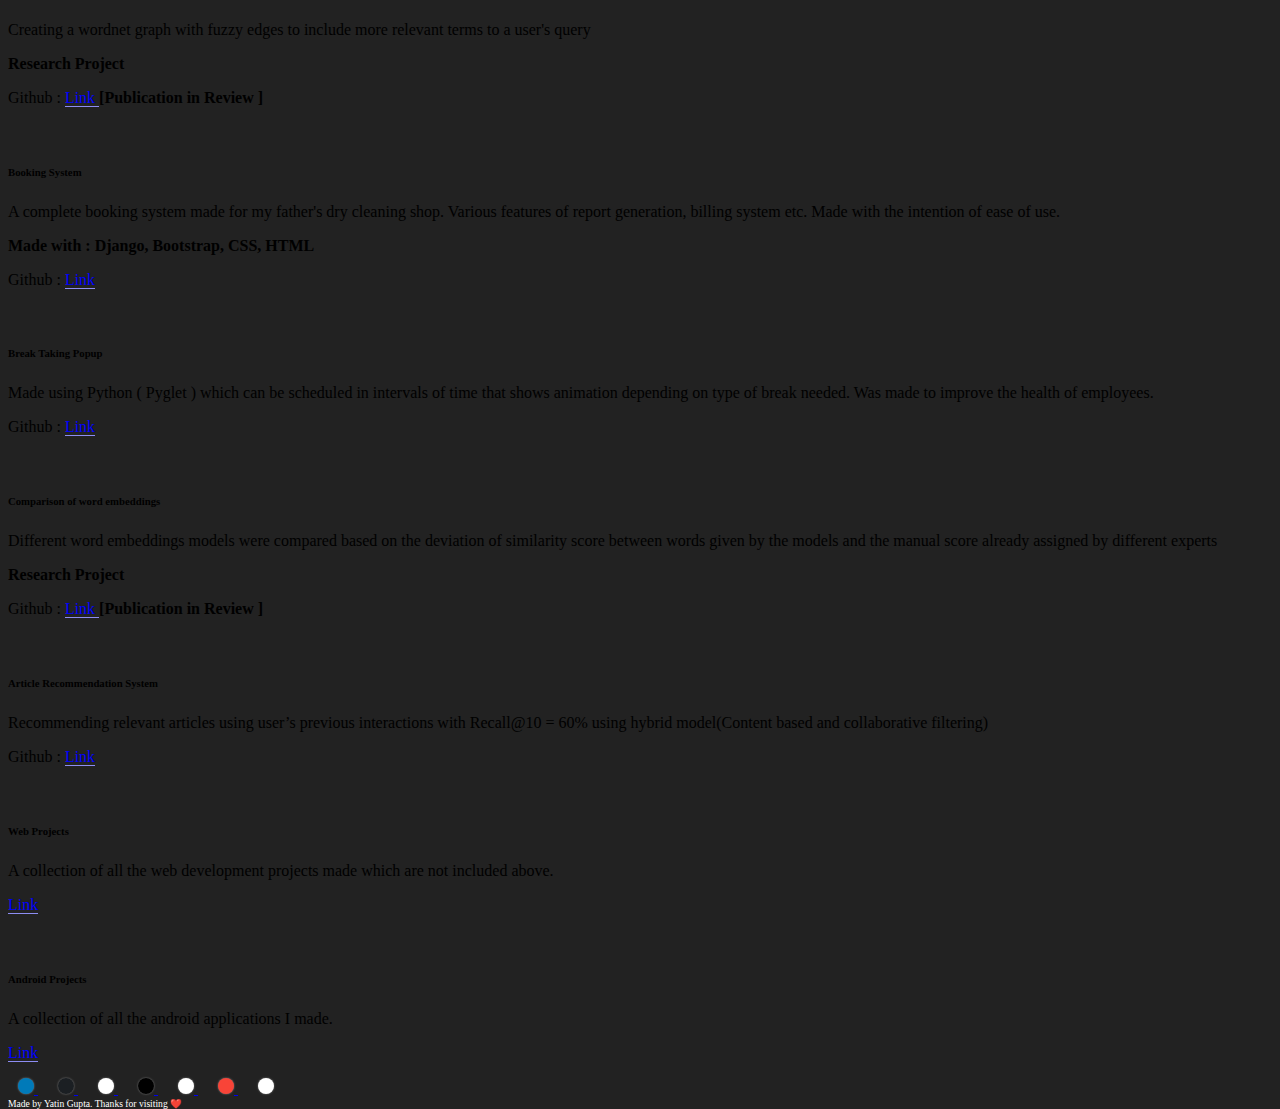
==== commit 4492e13b: "remove youtube video and floruish chart embed" ====
--- a/index.html
+++ b/index.html
@@ -30,6 +30,7 @@
 
     gtag('config', 'UA-119972961-1');
   </script>
+  <meta name="description" content="Yatin Gupta - Software Engineer and Masters student at Texas A&M University. Specialized in distributed systems, cloud scaling, and product development. View projects, skills, and my general interests.">
 </head>
 
 <body>
@@ -247,7 +248,7 @@
 
     <!-- Adding this image to show up as thumbnail in linkedin-->
     <img id="linkedinThumbnailImage" src="assets/img/portfolio image.jpeg" alt="linkedin Image" height="500px"
-      width="800px">
+      width="800px" loading="lazy">
   </div>
   <div>
     <div class="container">
@@ -614,9 +615,8 @@
 
         <div class="row">
           <div class="col-md-6 col-lg-4">
-            <div class="card border-0"><iframe height="315" src="https://www.youtube.com/embed/zIh0lPmDfwM"
-                frameborder="0" allow="accelerometer; autoplay; encrypted-media; gyroscope; picture-in-picture"
-                allowfullscreen></iframe>
+            <div class="card border-0"><img class="card-img-top w-100 d-block card-img-top scale-on-hover"
+              src="assets/img/realtime_chat_application.webp" alt="Card Image" loading="lazy">
               <div class="card-body">
                 <h6>Real Time Chat Application</h6>
                 <p class="text-muted card-text">A Real Time chat application between two users talking over the
@@ -646,9 +646,8 @@
           </div>
           <div class="col-md-6 col-lg-4">
             <div class="card border-0">
-              <div class="flourish-embed flourish-chart" data-src="visualisation/1689969">
-                <script src="https://public.flourish.studio/resources/embed.js"></script>
-              </div>
+              <img class="card-img-top w-100 d-block card-img-top scale-on-hover"
+              src="assets/img/whatsapp_chat_analyser_project.webp" alt="Card Image" loading="lazy">
               <div class="card-body">
                 <h6>Whatsapp Chat Analyzer</h6>
                 <p class="text-muted card-text">A small project mapping a timeline of the number of messages per person
@@ -776,29 +775,6 @@
 
     </section>
   </main>
-
-  <!-- <a class="anchor" id="updates"></a> -->
-
-  <!-- <main class="page">
-        <div class="card">
-          <div class="card-header text-center">
-              <h5 class="mb-0">Updates</h5>
-          </div>
-          <div class="card-body">
-              <div>
-                  <p class="card-text"></p>
-                  <ul>
-                    <li>8/6/20 : Joined HyperVerge as an Software Development Engineer Intern</li>
-                      <li>5/6/20: Graduated from Delhi Technological University . Final CGPA : 8.92</li>
-                      <li>Paper titled “Experimental Comparison & Scientometric Inspection of Research for Word Embeddings”, has been accepted at the International Conference on Computing Informatics & Networks-2020 and for inclusion in the conference proceedings to be published in <strong>Springer series</strong></li>
-                      <li>20/12/19 : Paper titled “Opinion Mining to Aid User Acceptance Testing for Open Beta Versions” accepted at the International Conference on Artificial Intelligence and Applications 2020  indexed by ISI Proceedings, Ulrich's, EI-Compendex, SCOPUS, Zentralblatt Math, MetaPress, Springerlink etc and to be published in Springer Series</li>
-                      <li>11/10/19 : Joined - Cult.fit (Boxing, Dance, HIIT, Yoga etc.)</li>
-                  </ul>
-                  <p></p>
-              </div>
-          </div>
-        </div>
-    </main> -->
   <!-- Footer -->
   <footer class="page-footer font-small unique-color-dark pt-4">
 
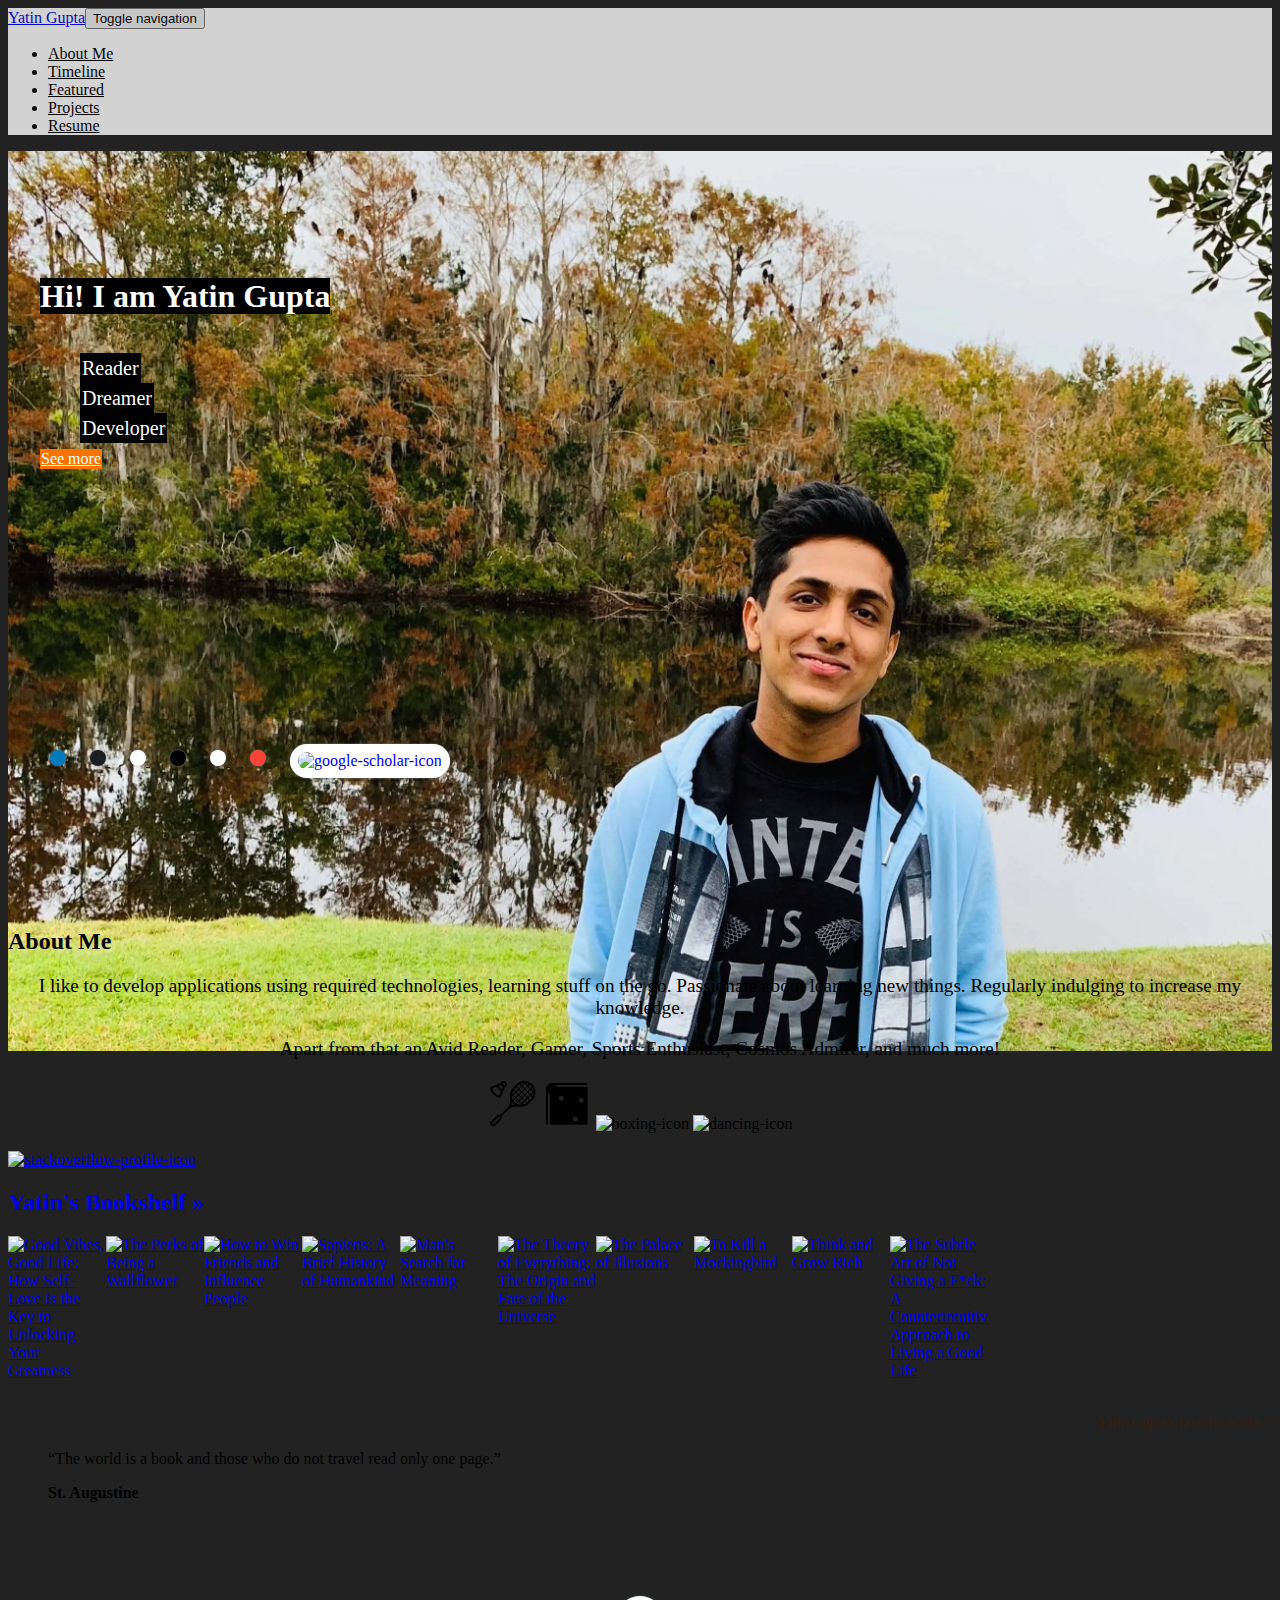
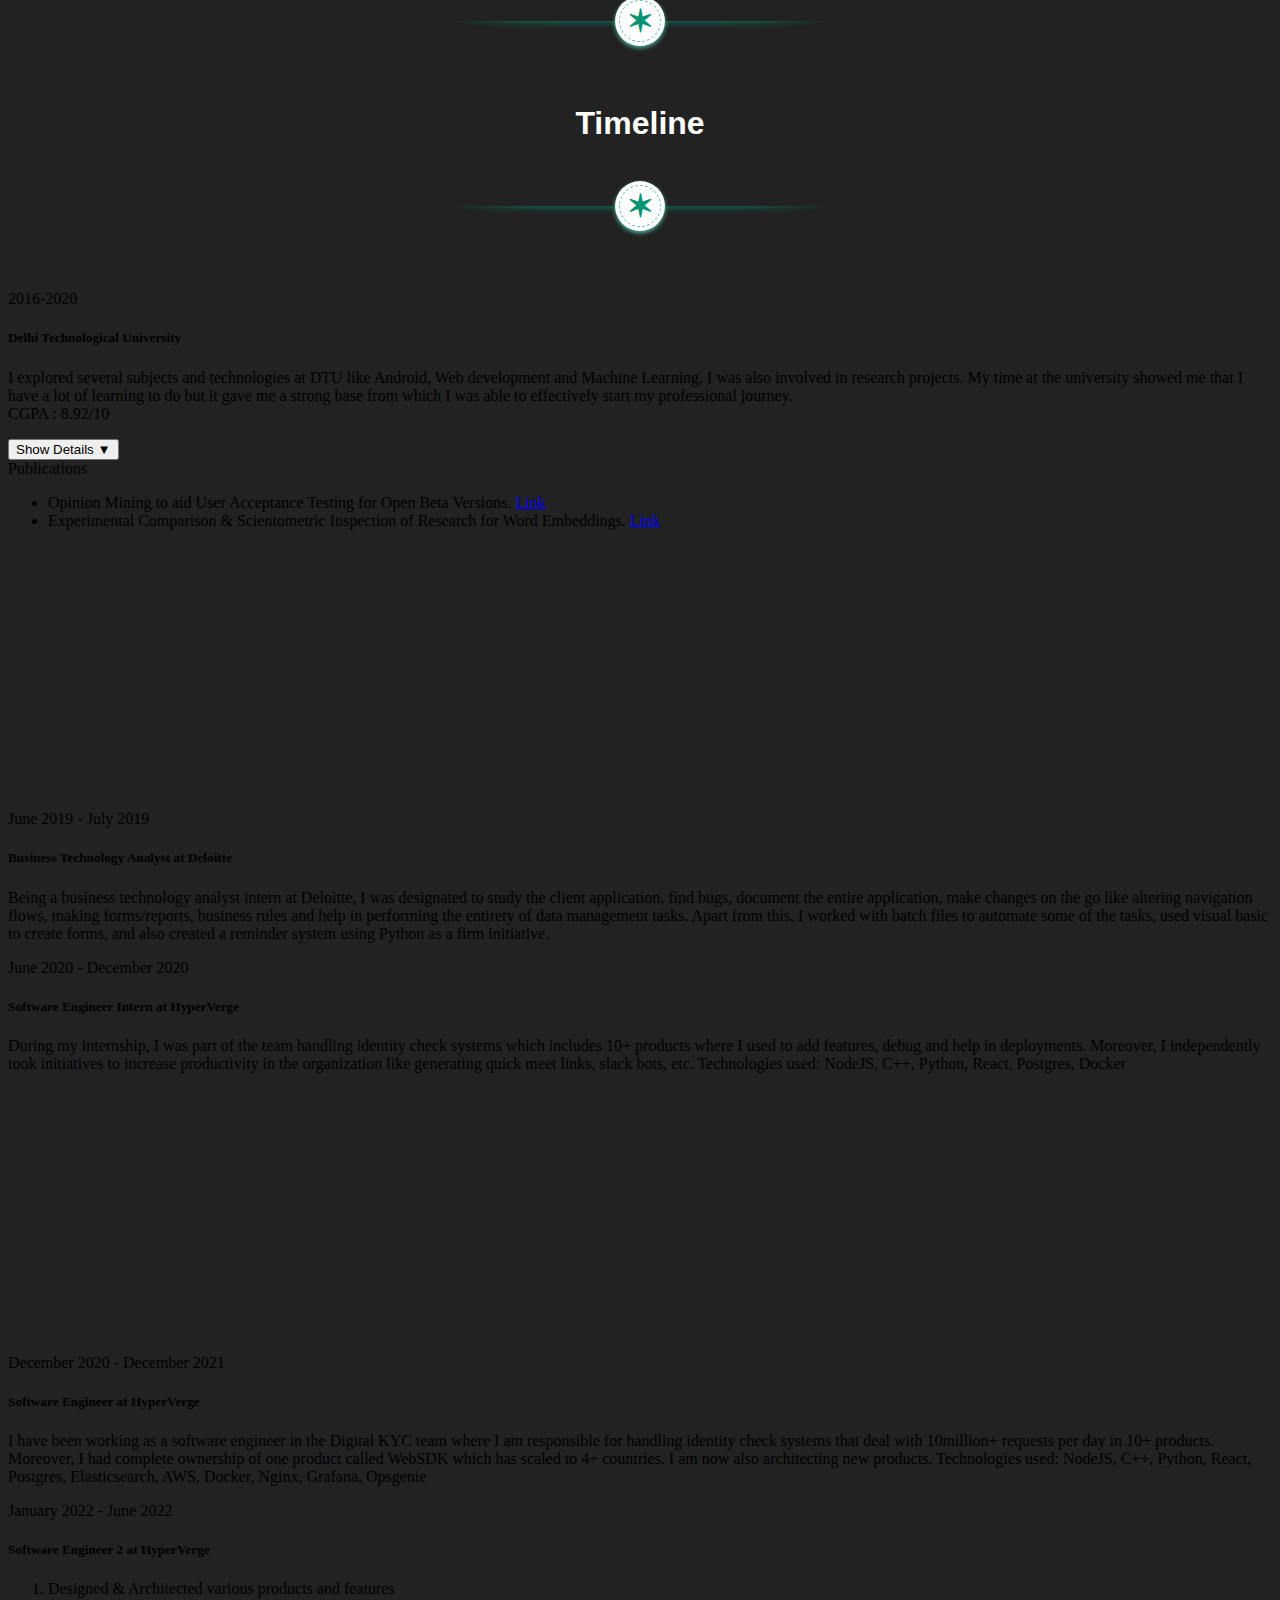
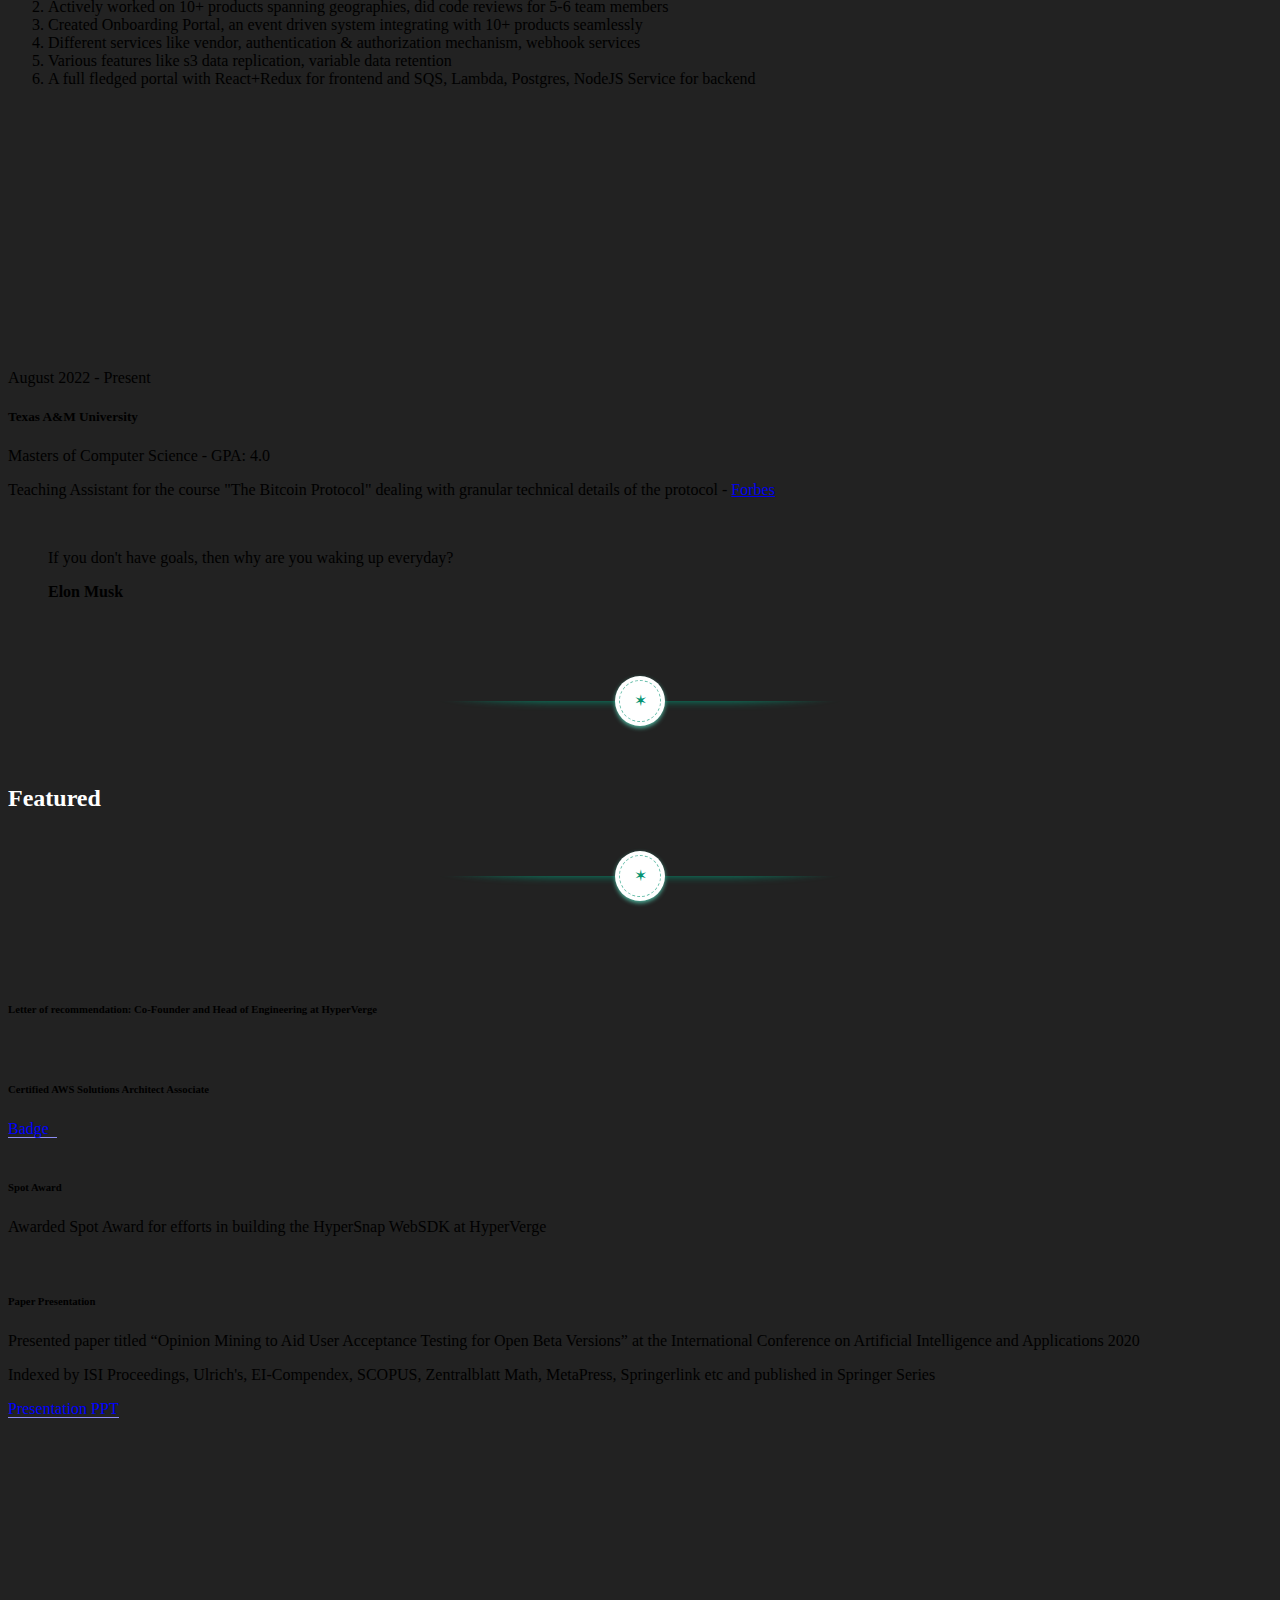
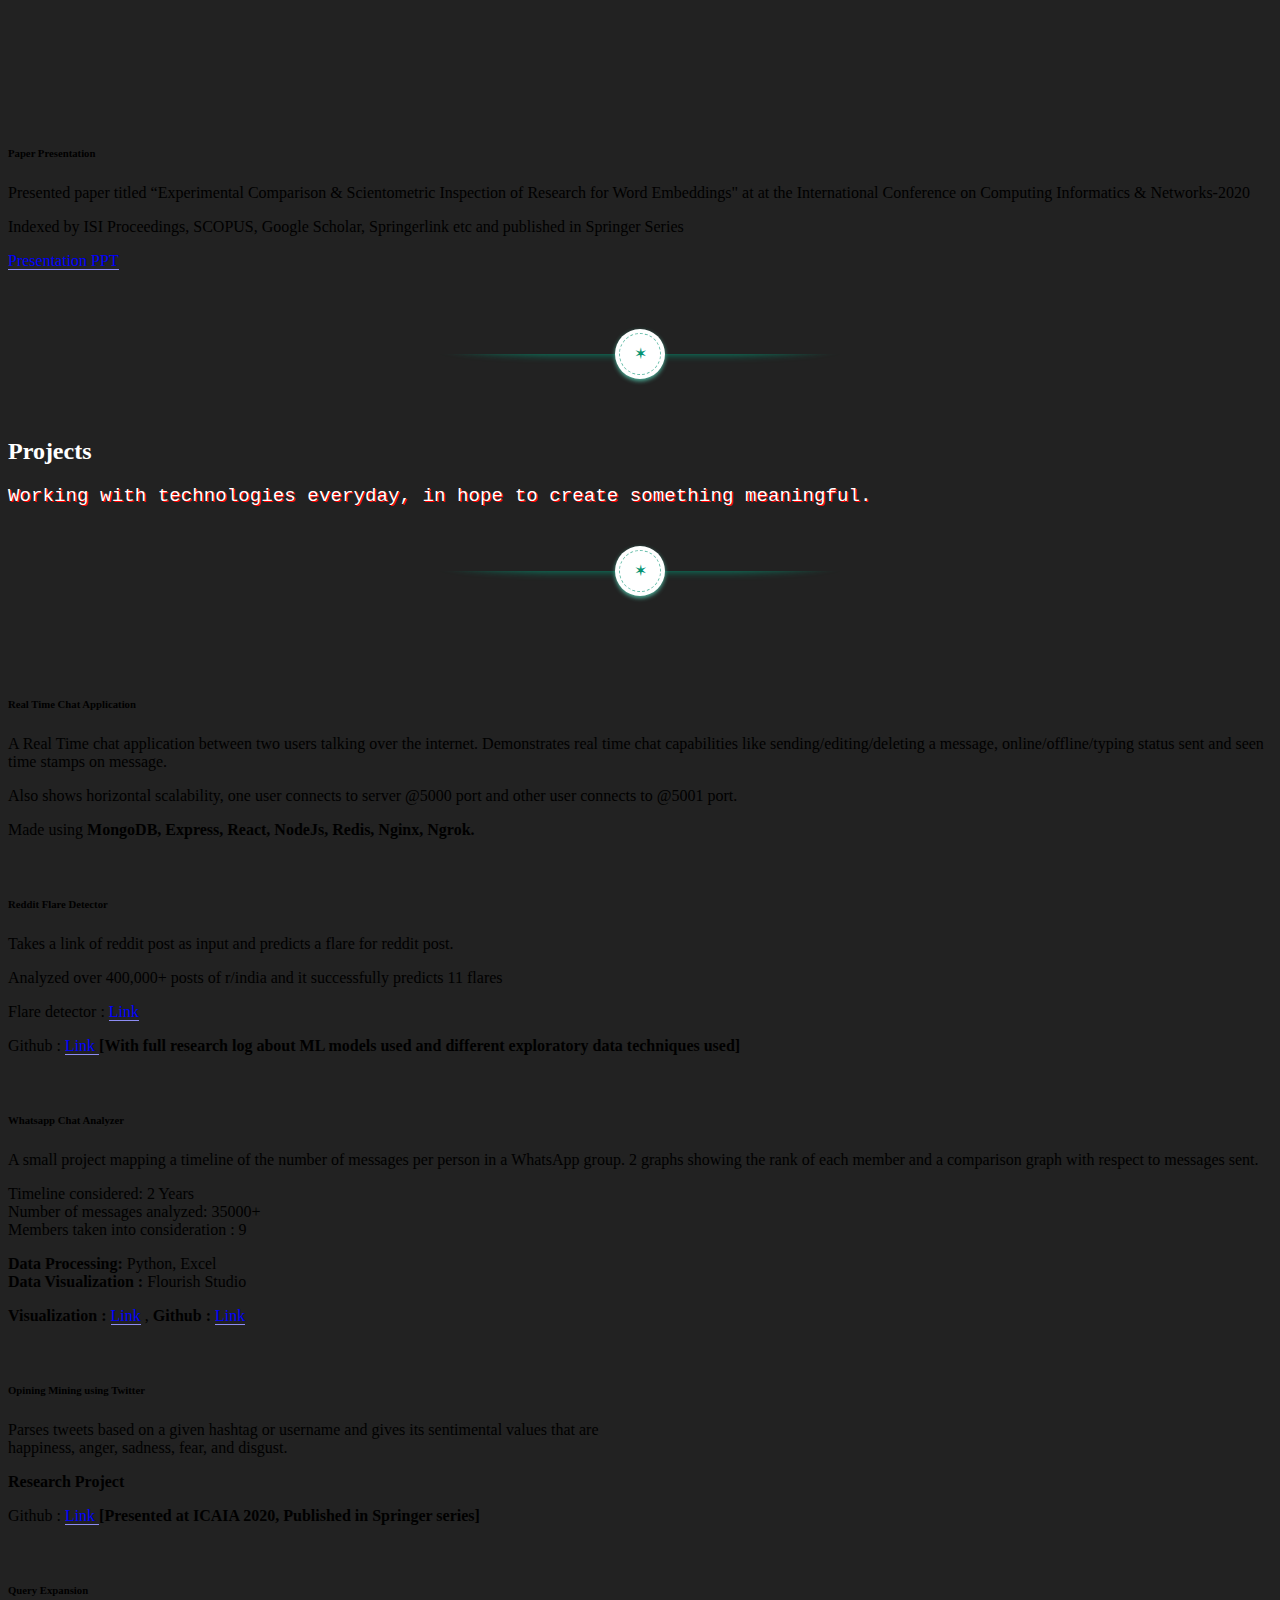
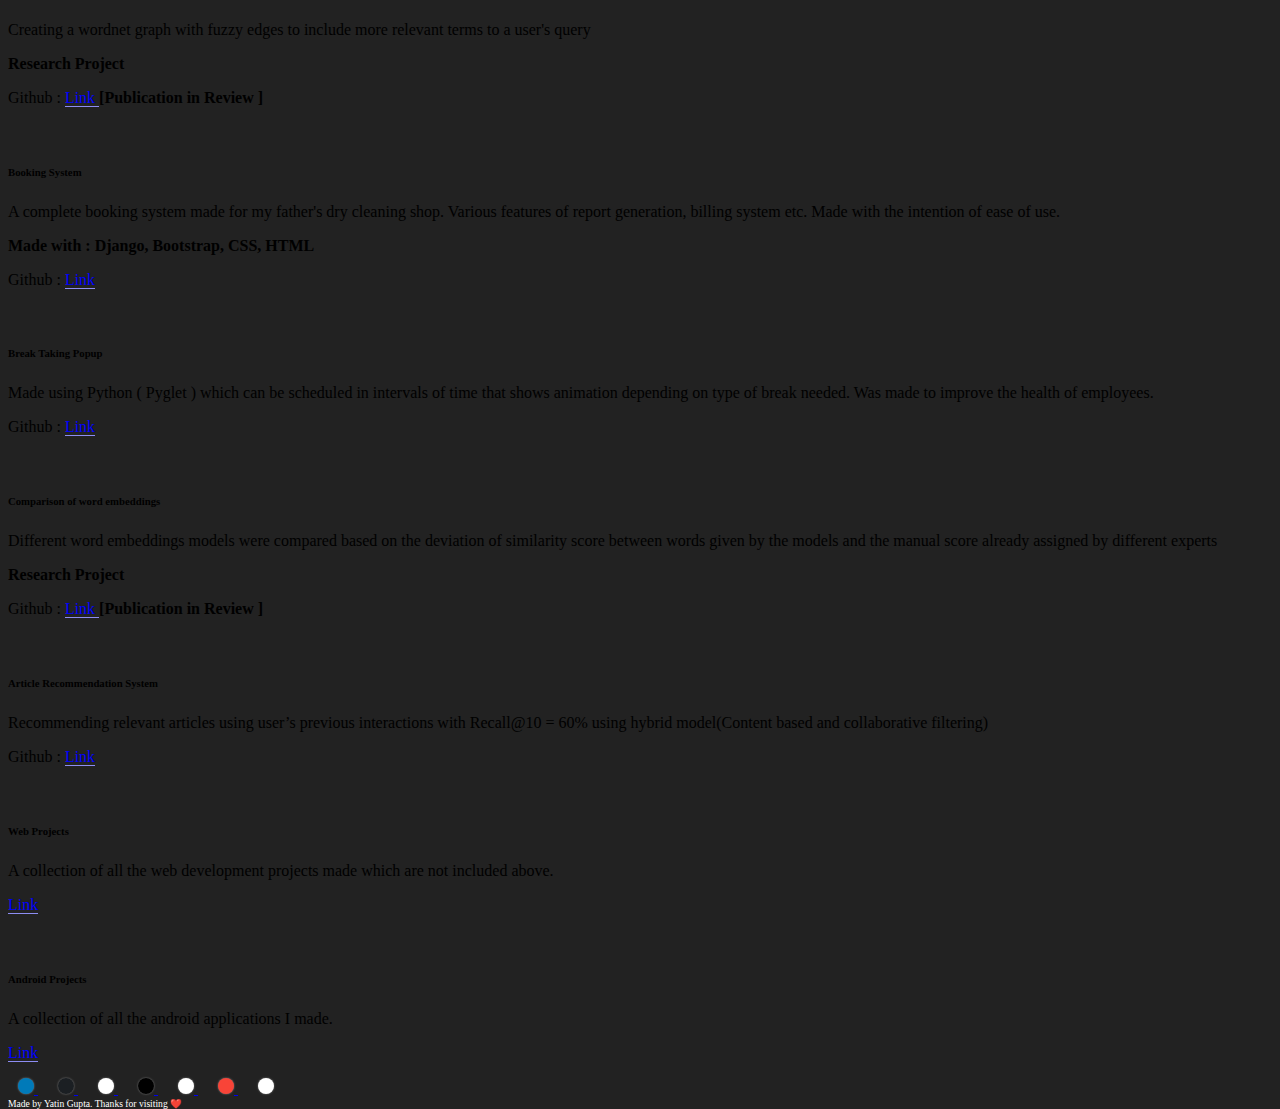
==== commit b23ac64b: "add alts to img" ====
--- a/index.html
+++ b/index.html
@@ -95,7 +95,7 @@
             </a>
             <!--Google Scholar -->
             <a class="li-ic" href="https://scholar.google.com/citations?user=zOLkTEkAAAAJ&hl=en" target="_blank">
-              <img class="google-scholar" src="https://img.icons8.com/material-sharp/24/000000/google-scholar.png" />
+              <img alt="google-scholar-icon" class="google-scholar" src="https://img.icons8.com/material-sharp/24/000000/google-scholar.png" />
             </a>
           </div>
 
@@ -133,13 +133,14 @@
               src="[data-uri]">
             <i class="fa fa-gamepad fa-2x" aria-hidden="true"></i>
             <i class="fas fa-futbol fa-2x"></i>
-            <img loading="lazy" src="https://img.icons8.com/android/50/000000/boxing.png">
-            <img loading="lazy" src="https://img.icons8.com/metro/52/000000/dancing.png">
+            <img alt="boxing-icon"loading="lazy" src="https://img.icons8.com/android/50/000000/boxing.png">
+            <img alt="dancing-icon" loading="lazy" src="https://img.icons8.com/metro/52/000000/dancing.png">
           </div>
         </div>
         <br>
         <div class="text-center">
           <a href="https://stackoverflow.com/users/7540011/yatin-gupta"><img
+              alt="stackoverflow-profile-icon"
               src="https://stackoverflow.com/users/flair/7540011.png?theme=dark" width="208" height="58"
               alt="profile for Yatin Gupta at Stack Overflow, Q&amp;A for professional and enthusiast programmers"
               title="profile for Yatin Gupta at Stack Overflow, Q&amp;A for professional and enthusiast programmers"></a>
@@ -247,7 +248,7 @@
     </main>
 
     <!-- Adding this image to show up as thumbnail in linkedin-->
-    <img id="linkedinThumbnailImage" src="assets/img/portfolio image.jpeg" alt="linkedin Image" height="500px"
+    <img alt="linkedinThumbnailImage" id="linkedinThumbnailImage" src="assets/img/portfolio image.jpeg" alt="linkedin Image" height="500px"
       width="800px" loading="lazy">
   </div>
   <div>
@@ -527,7 +528,7 @@
         <div class="row">
           <div class="col-md-6 mx-auto">
             <div class="card border-0"><img class="card-img-top w-100 d-block card-img-top scale-on-hover"
-                src="assets/img/lor.webp" alt="Card Image" loading="lazy">
+                src="assets/img/lor.webp" alt="Card Image" loading="lazy" alt="lor">
               <div class="card-body">
                 <h6><strong>Letter of recommendation: Co-Founder and Head of Engineering at HyperVerge</strong><br />
                 </h6>
@@ -538,7 +539,8 @@
         <div class="row">
           <div class="col-md-6">
             <div class="card border-0"><img class="card-img-top w-100 d-block card-img-top scale-on-hover"
-                src="assets/img/aws-certified-solutions-architect-associate.webp" alt="Card Image" loading="lazy">
+                src="assets/img/aws-certified-solutions-architect-associate.webp" alt="Card Image" loading="lazy"
+                alt="aws-certificate">
               <div class="card-body">
                 <h6><strong>Certified AWS Solutions Architect Associate</strong><br /></h6>
                 <a href="https://www.credly.com/badges/11504a37-bb71-47a6-8108-7173de4474a3/public_url"
@@ -548,7 +550,7 @@
           </div>
           <div class="col-md-6">
             <div class="card border-0"><img class="card-img-top w-100 d-block card-img-top scale-on-hover"
-                src="assets/img/websdk_certificate.jpeg" alt="Card Image" loading="lazy">
+                src="assets/img/websdk_certificate.jpeg" alt="Card Image" loading="lazy"  alt="spot-award-certificate">
               <div class="card-body">
                 <h6><strong>Spot Award</strong><br /></h6>
                 <p class="text-muted card-text">Awarded Spot Award for efforts in building the HyperSnap WebSDK at
@@ -558,7 +560,7 @@
           </div>
           <div class="col-md-6">
             <div class="card border-0"><img class="card-img-top w-100 d-block card-img-top scale-on-hover"
-                src="assets/img/ICAIA2020.png" alt="Card Image" loading="lazy">
+              alt="ICAIA2020" src="assets/img/ICAIA2020.png" alt="Card Image" loading="lazy">
               <div class="card-body">
                 <h6><strong>Paper Presentation</strong><br /></h6>
                 <p class="text-muted card-text">Presented paper titled “Opinion Mining to Aid User Acceptance Testing
@@ -575,7 +577,7 @@
           </div>
           <div class="col-md-6">
             <div class="card border-0"><img class="card-img-top w-100 d-block card-img-top scale-on-hover"
-                src="assets/img/ICCIN2020.png" alt="Card Image" height="300px" loading="lazy">
+              alt="ICCIN2020" src="assets/img/ICCIN2020.png" alt="Card Image" height="300px" loading="lazy">
 
               <div class="card-body">
                 <h6><strong>Paper Presentation</strong><br /></h6>
@@ -826,7 +828,6 @@
 
   <script src="assets/js/jquery.min.js"></script>
   <script src="assets/bootstrap/js/bootstrap.min.js"></script>
-  <script src="https://cdnjs.cloudflare.com/ajax/libs/pikaday/1.6.1/pikaday.min.js"></script>
   <script src="assets/js/theme.js"></script>
   <script src="assets/js/index.js"></script>
 </body>
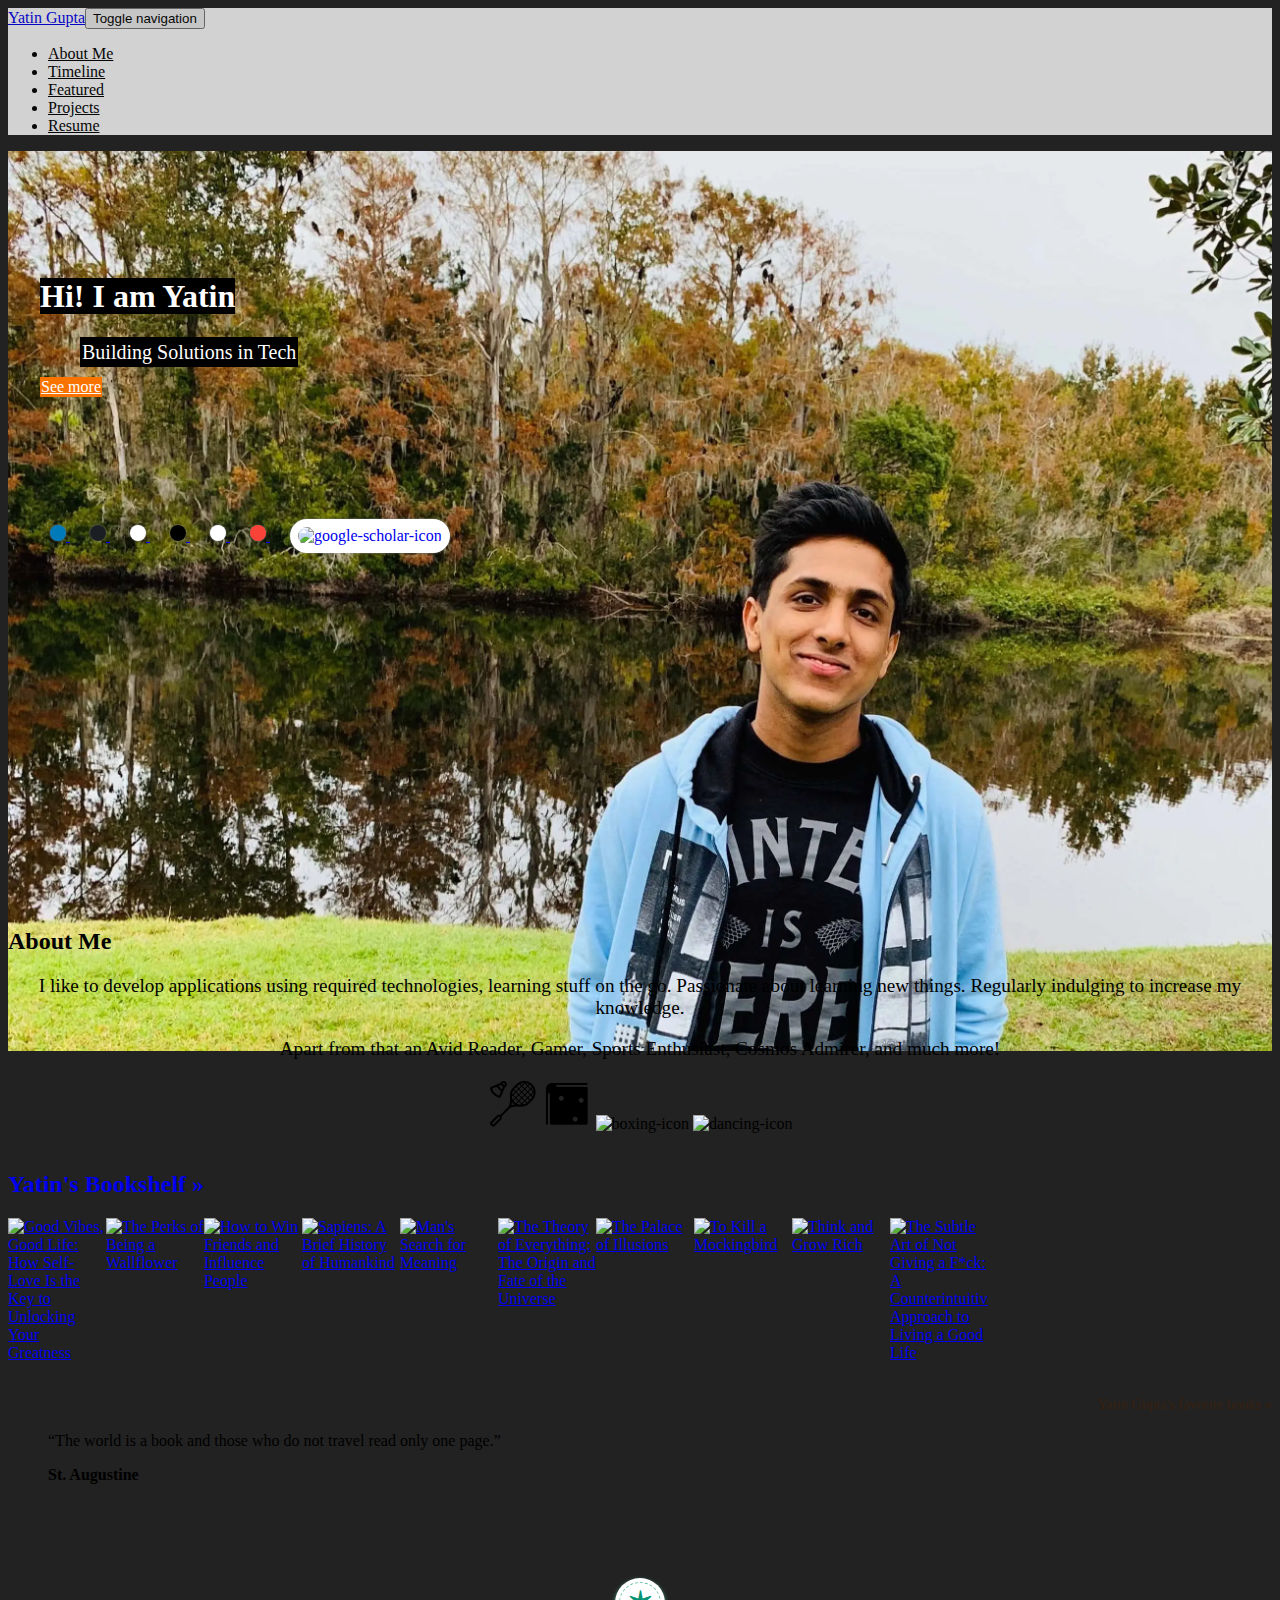
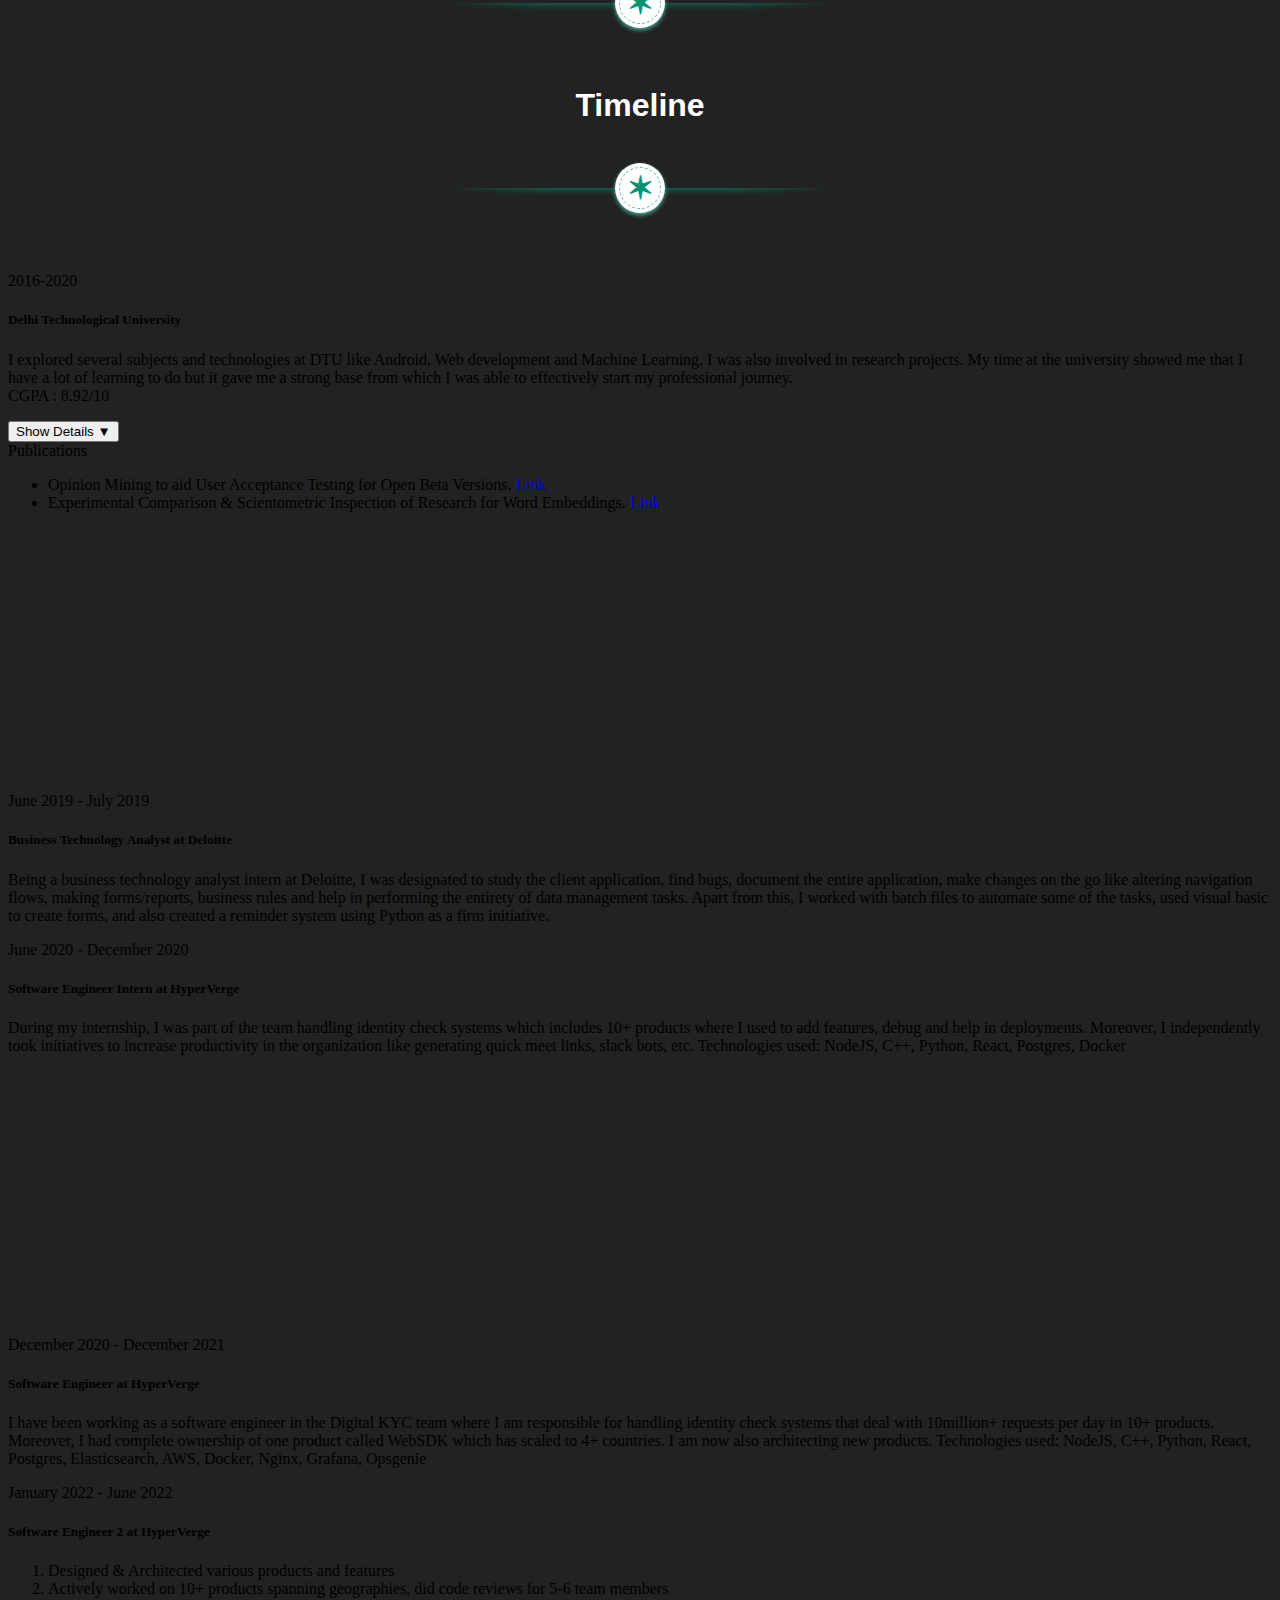
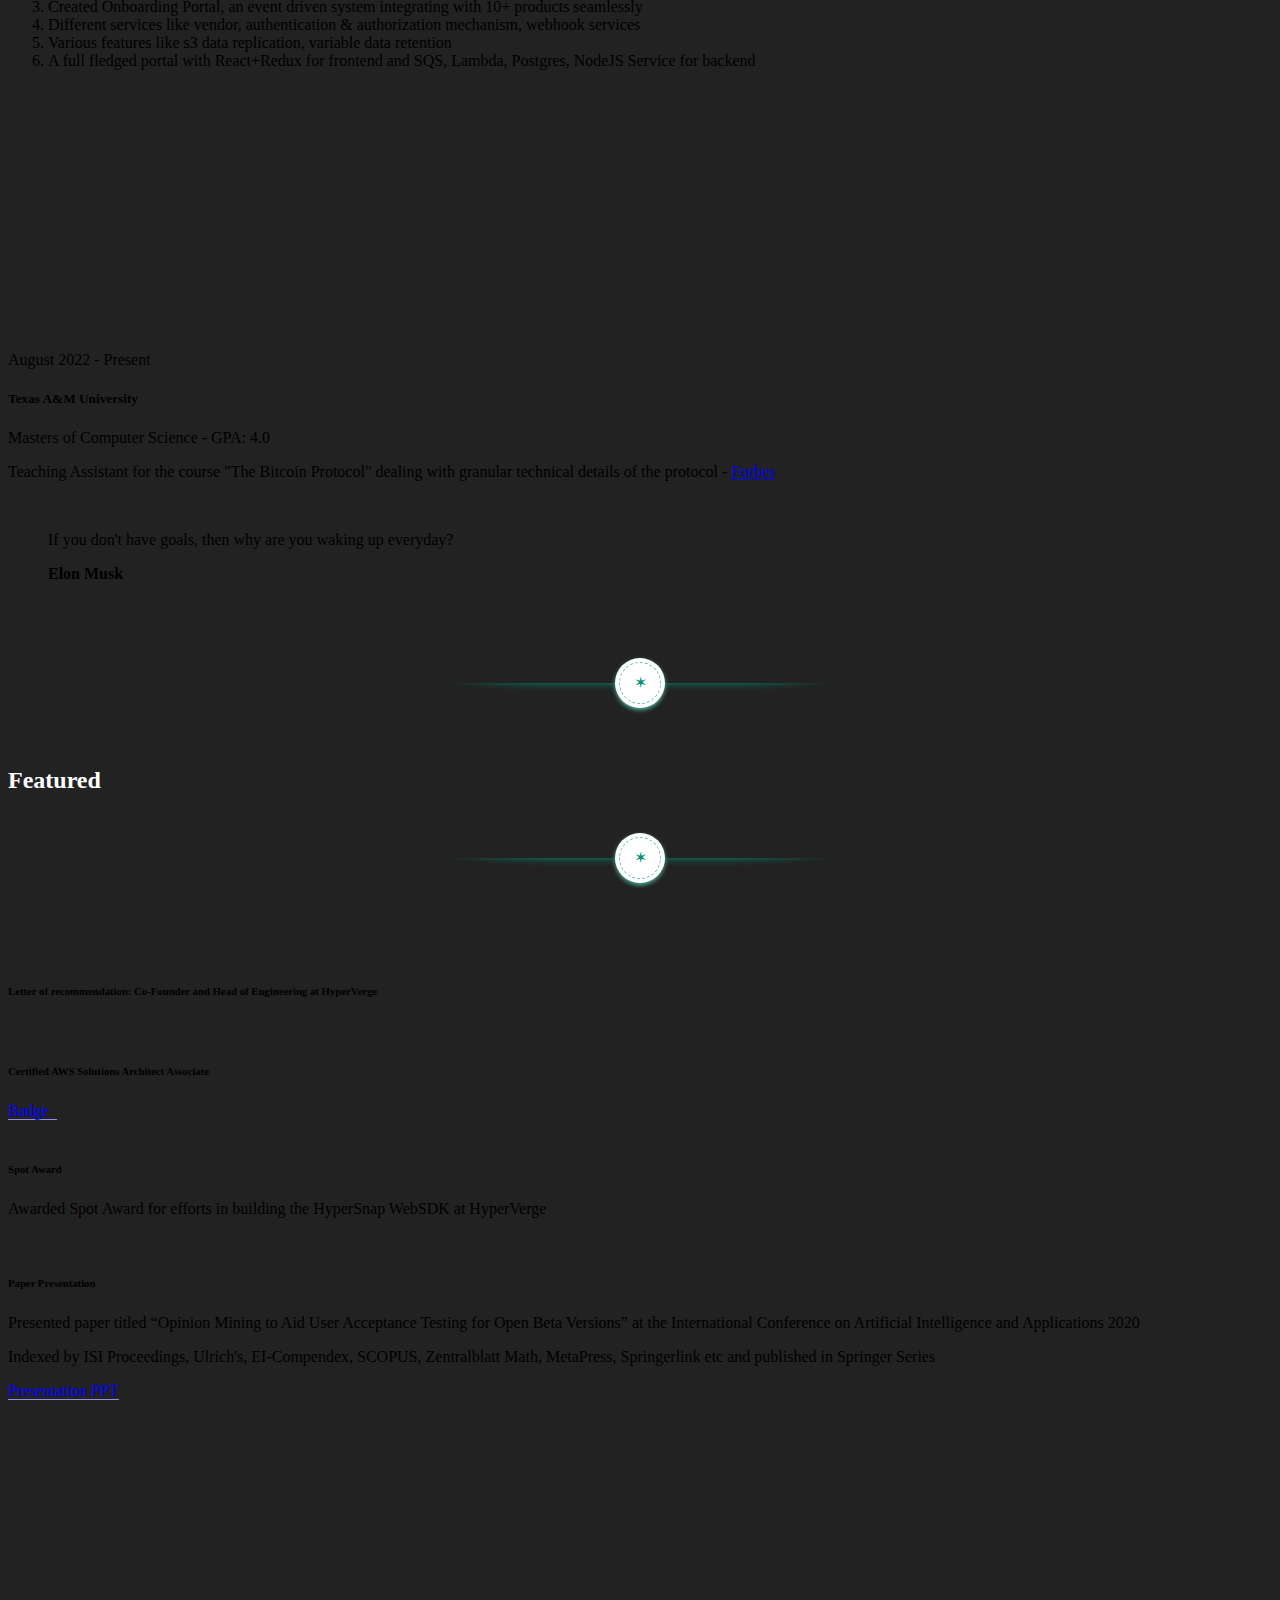
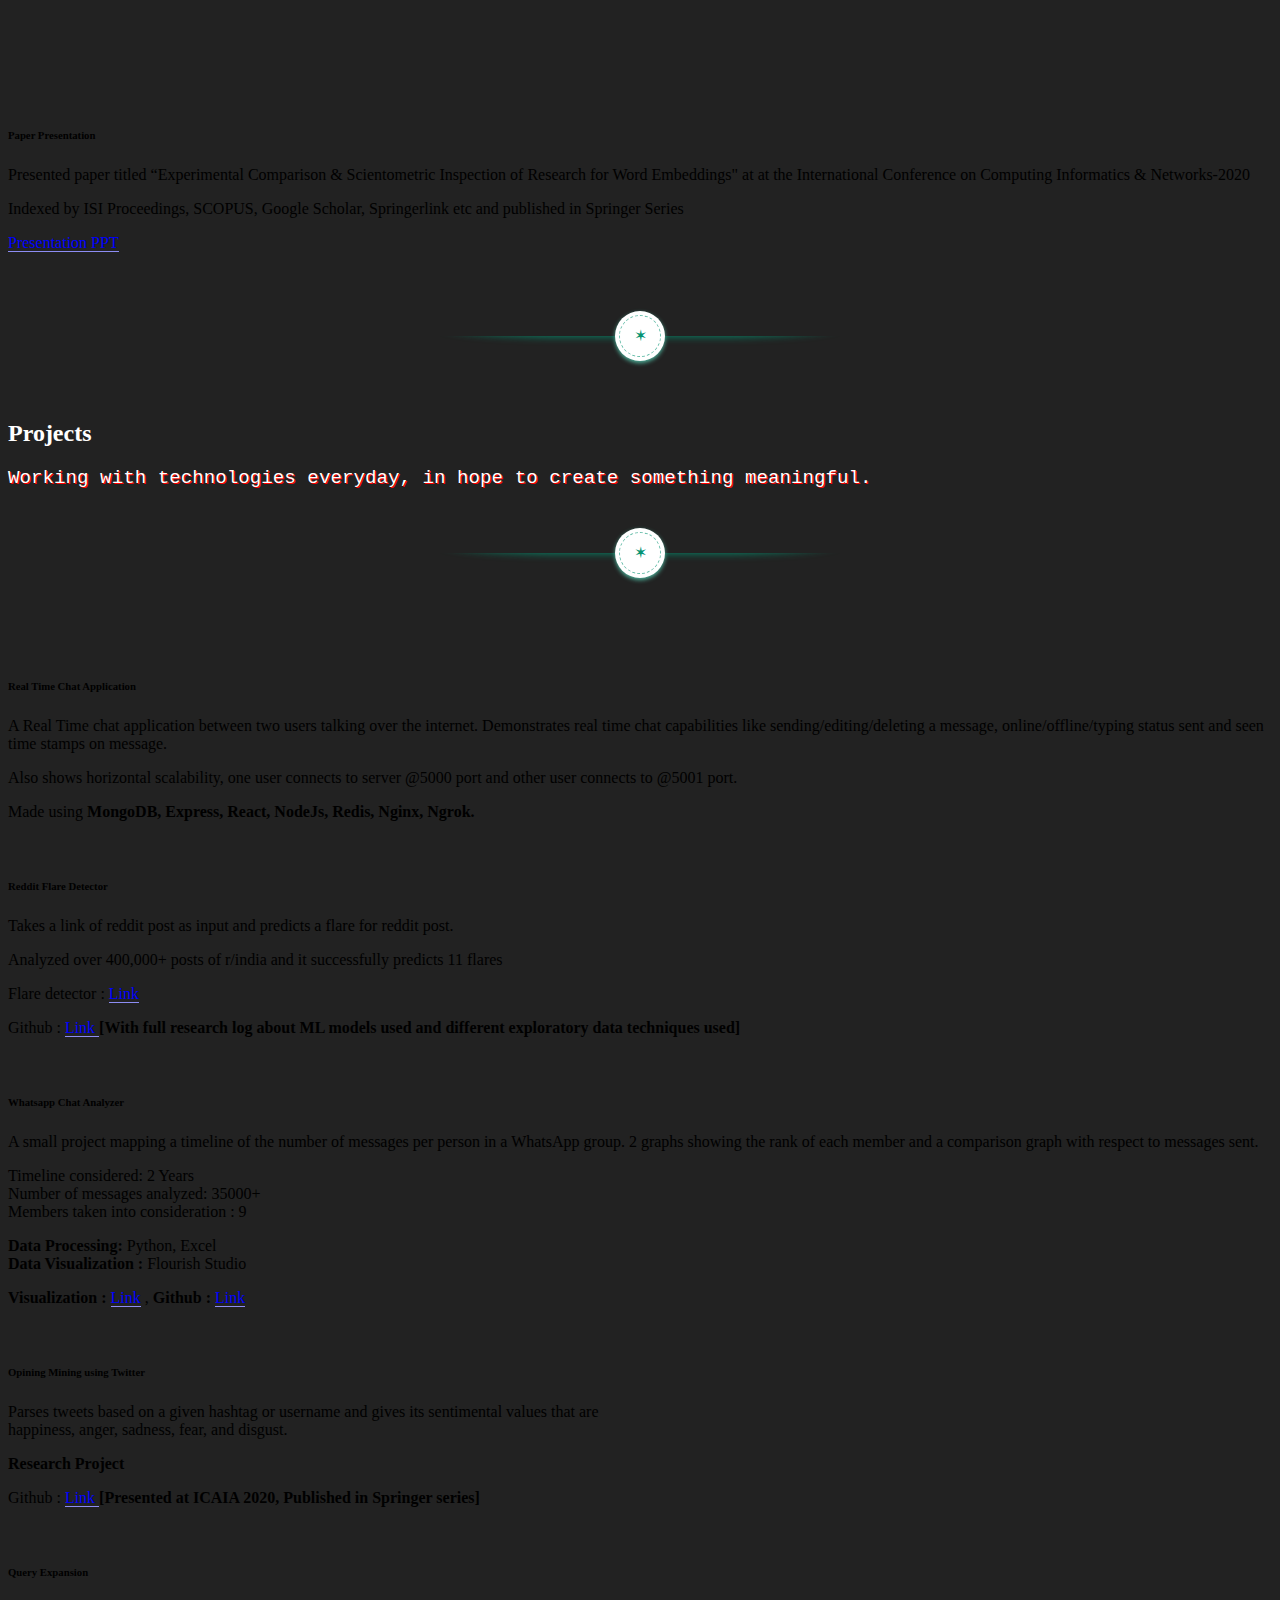
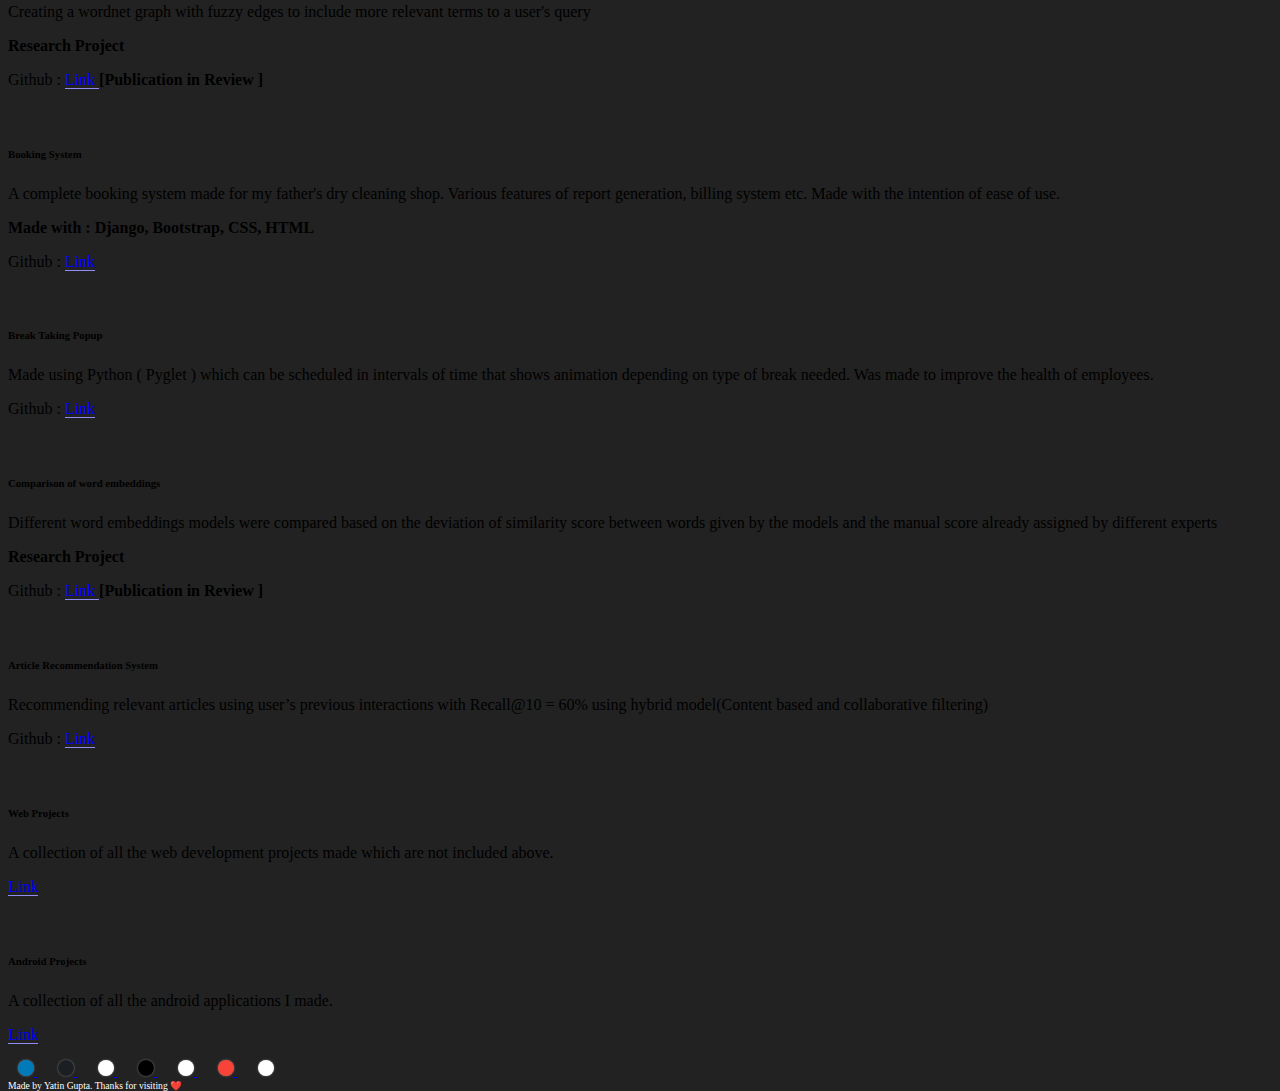
==== commit 7d8b971c: "change title, description" ====
--- a/index.html
+++ b/index.html
@@ -4,7 +4,7 @@
 <head>
   <meta charset="utf-8">
   <meta name="viewport" content="width=device-width, initial-scale=1.0, shrink-to-fit=no">
-  <title>Yatin Gupta - Reader, Dreamer & Developer </title>
+  <title>Yatin Gupta - Crafting Code & Ideas</title>
   <link rel="stylesheet" href="assets/bootstrap/css/bootstrap.min.css">
   <link rel="stylesheet" href="https://fonts.googleapis.com/css?family=Lato:300,400,700">
   <link rel="stylesheet" href="assets/fonts/fontawesome-all.min.css">
@@ -59,11 +59,9 @@
 
       <div class="container">
         <div class="description ">
-          <h1><span>Hi! I am Yatin Gupta </span></h1>
+          <h1><span>Hi! I am Yatin</span></h1>
           <ul>
-            <li>Reader</li>
-            <li>Dreamer</li>
-            <li>Developer</li>
+            <li>Building Solutions in Tech</li>
           </ul>
           <a id="seeMore" class="btn btn-outline-secondary btn-lg" href="#aboutMe">See more</a>
         </div>
@@ -138,13 +136,6 @@
           </div>
         </div>
         <br>
-        <div class="text-center">
-          <a href="https://stackoverflow.com/users/7540011/yatin-gupta"><img
-              alt="stackoverflow-profile-icon"
-              src="https://stackoverflow.com/users/flair/7540011.png?theme=dark" width="208" height="58"
-              alt="profile for Yatin Gupta at Stack Overflow, Q&amp;A for professional and enthusiast programmers"
-              title="profile for Yatin Gupta at Stack Overflow, Q&amp;A for professional and enthusiast programmers"></a>
-        </div>
       </div>
     </div>
   </main>
--- a/assets/css/index.css
+++ b/assets/css/index.css
@@ -65,7 +65,6 @@
 
 .description h1 {
     color: white;
-    display: inline-block;
 }
 
 .description span {
@@ -85,7 +84,7 @@
 }
 
 #seeMore {
-    margin-top: 2%;
+    margin-top: 4%;
     clear: both;
     float: left;
     border: 1px solid #F97300;
@@ -132,7 +131,7 @@
 
 #contactMe {
     position: absolute;
-    bottom: 10%;
+    bottom: 35%;
     margin: auto;
     padding: 2em;
     clear: both;
